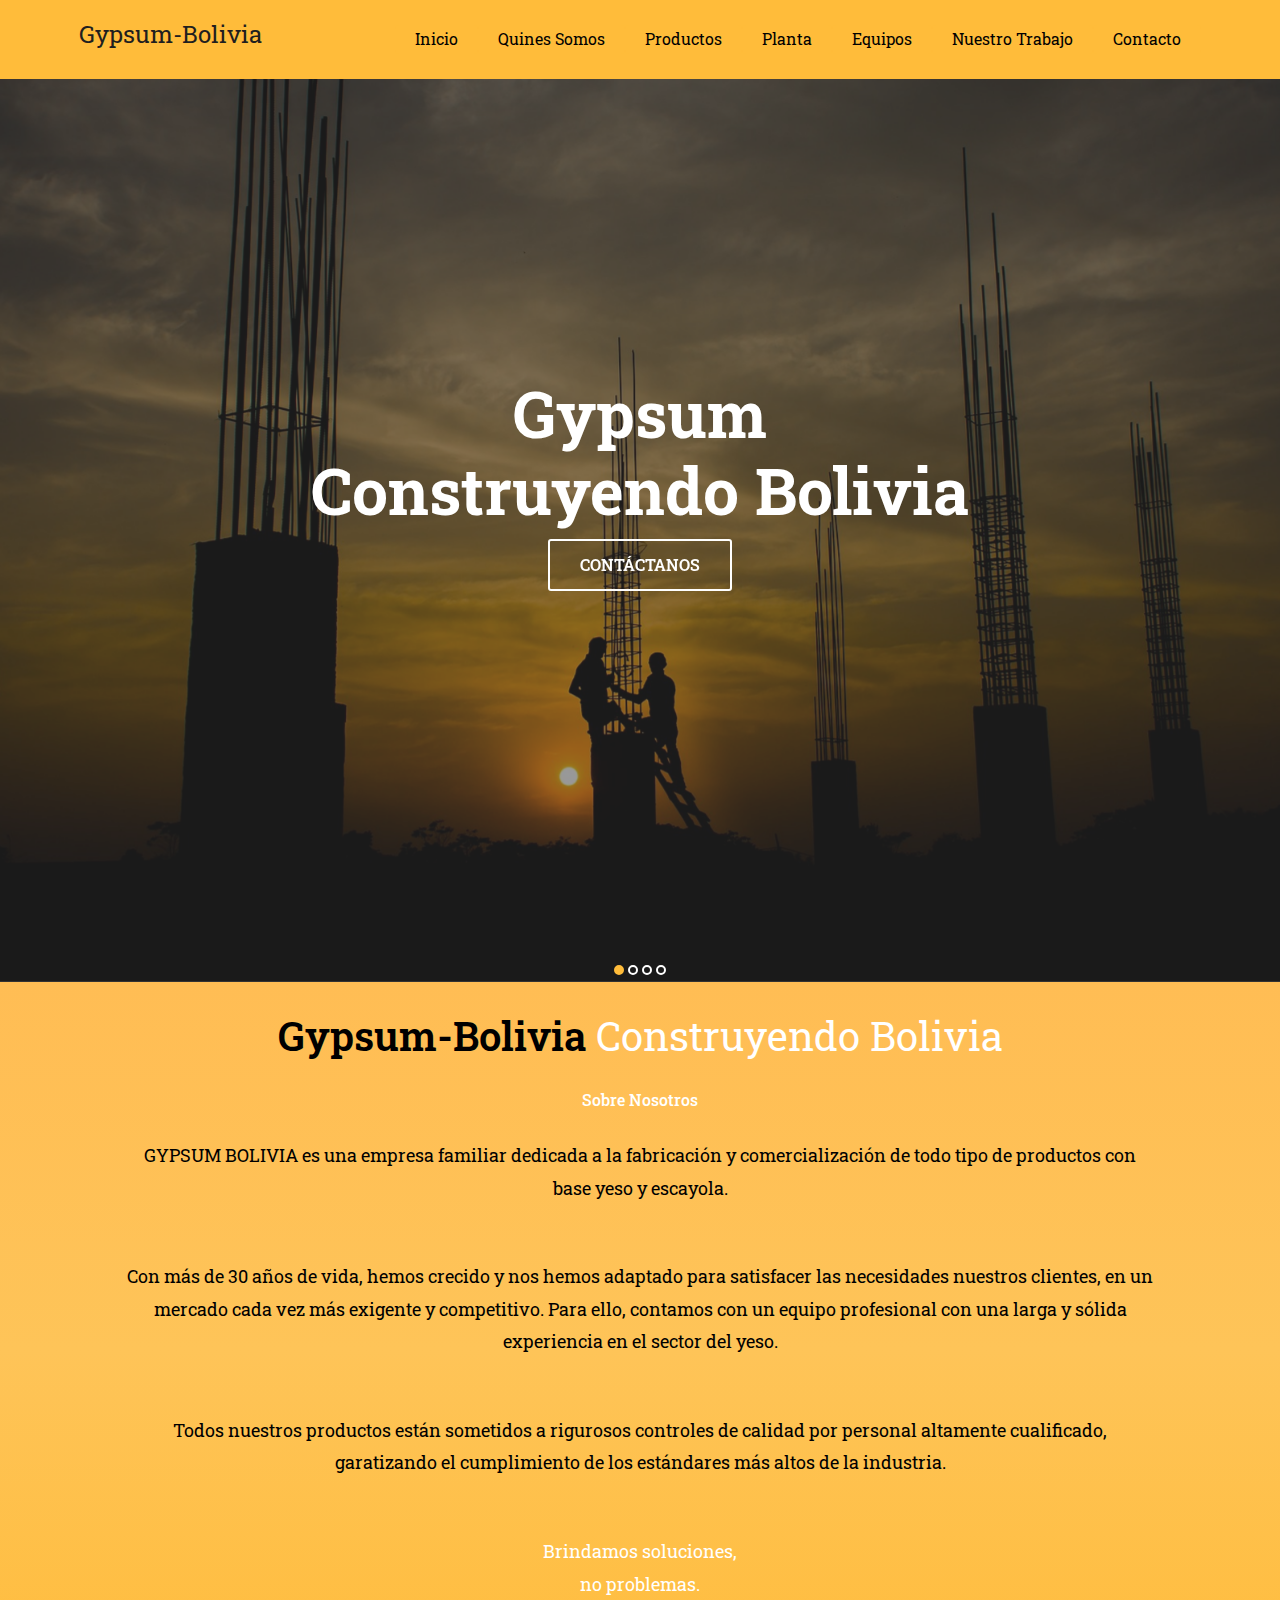
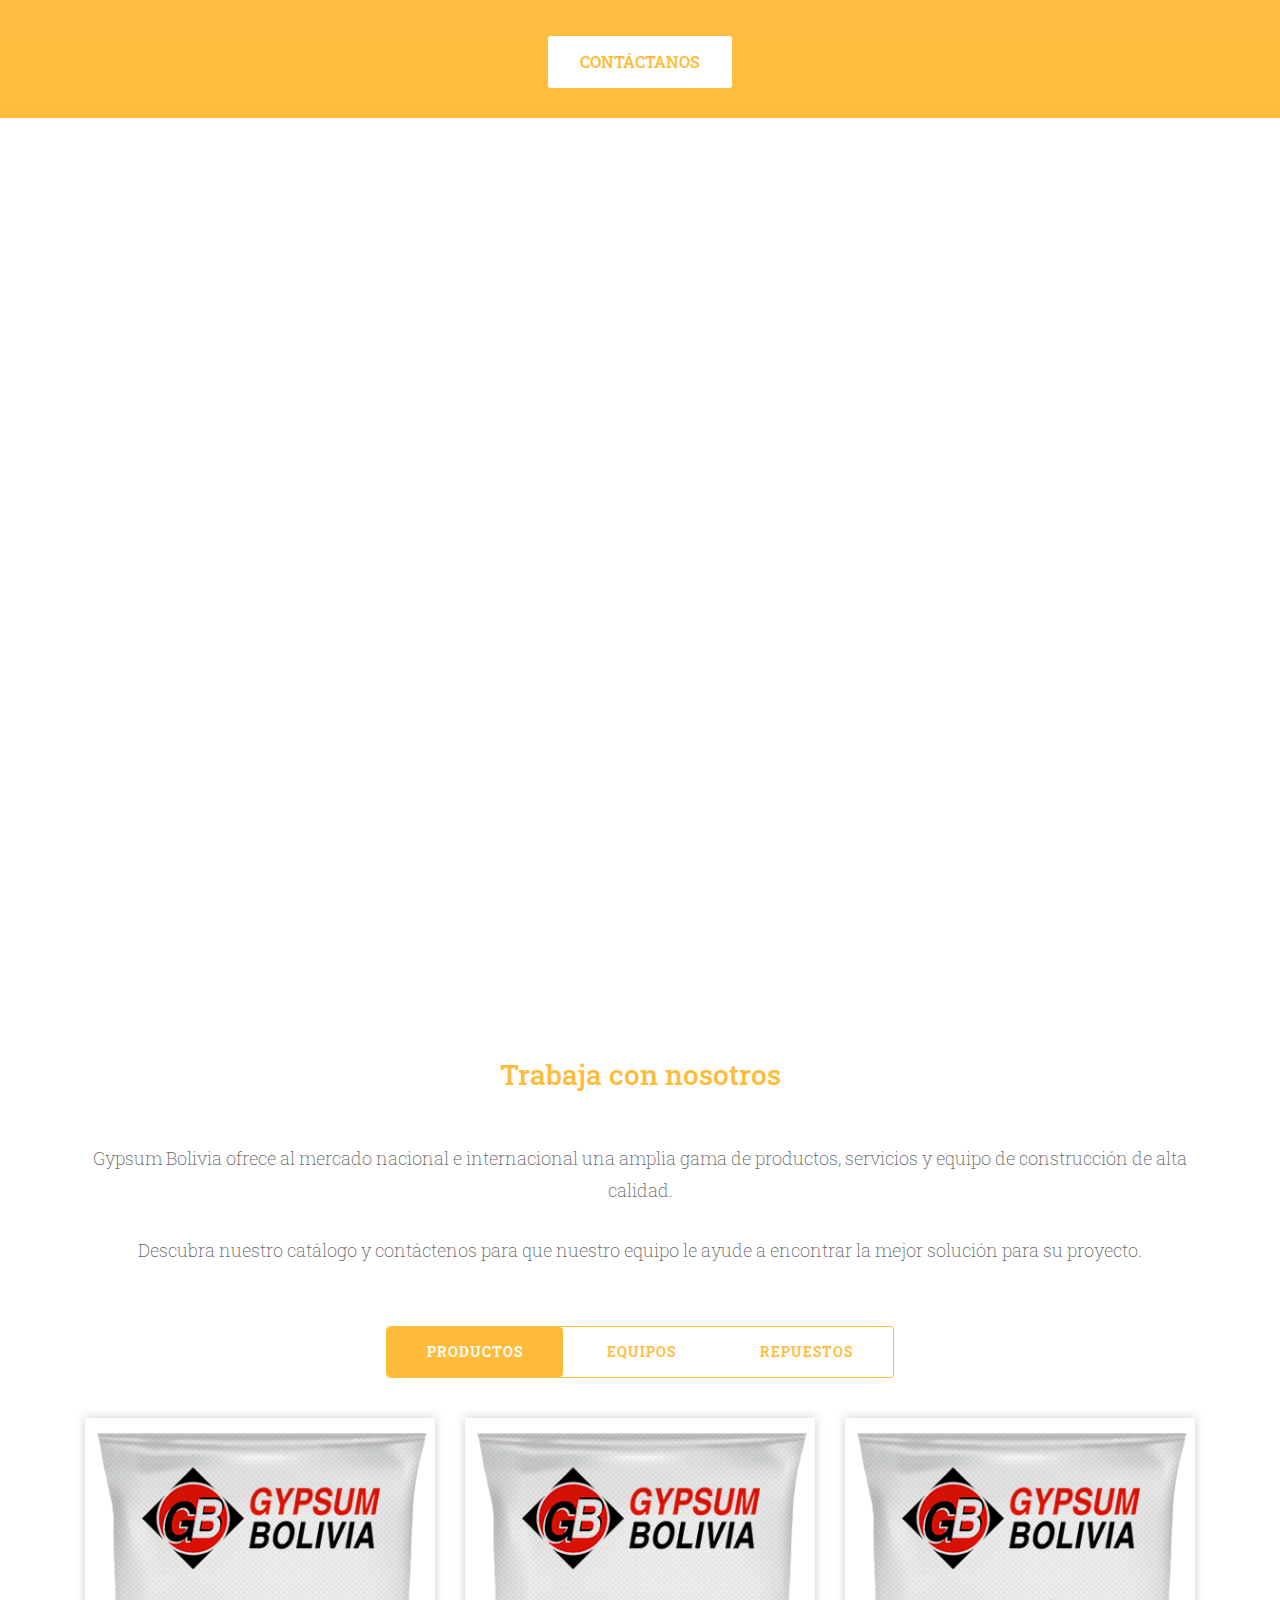
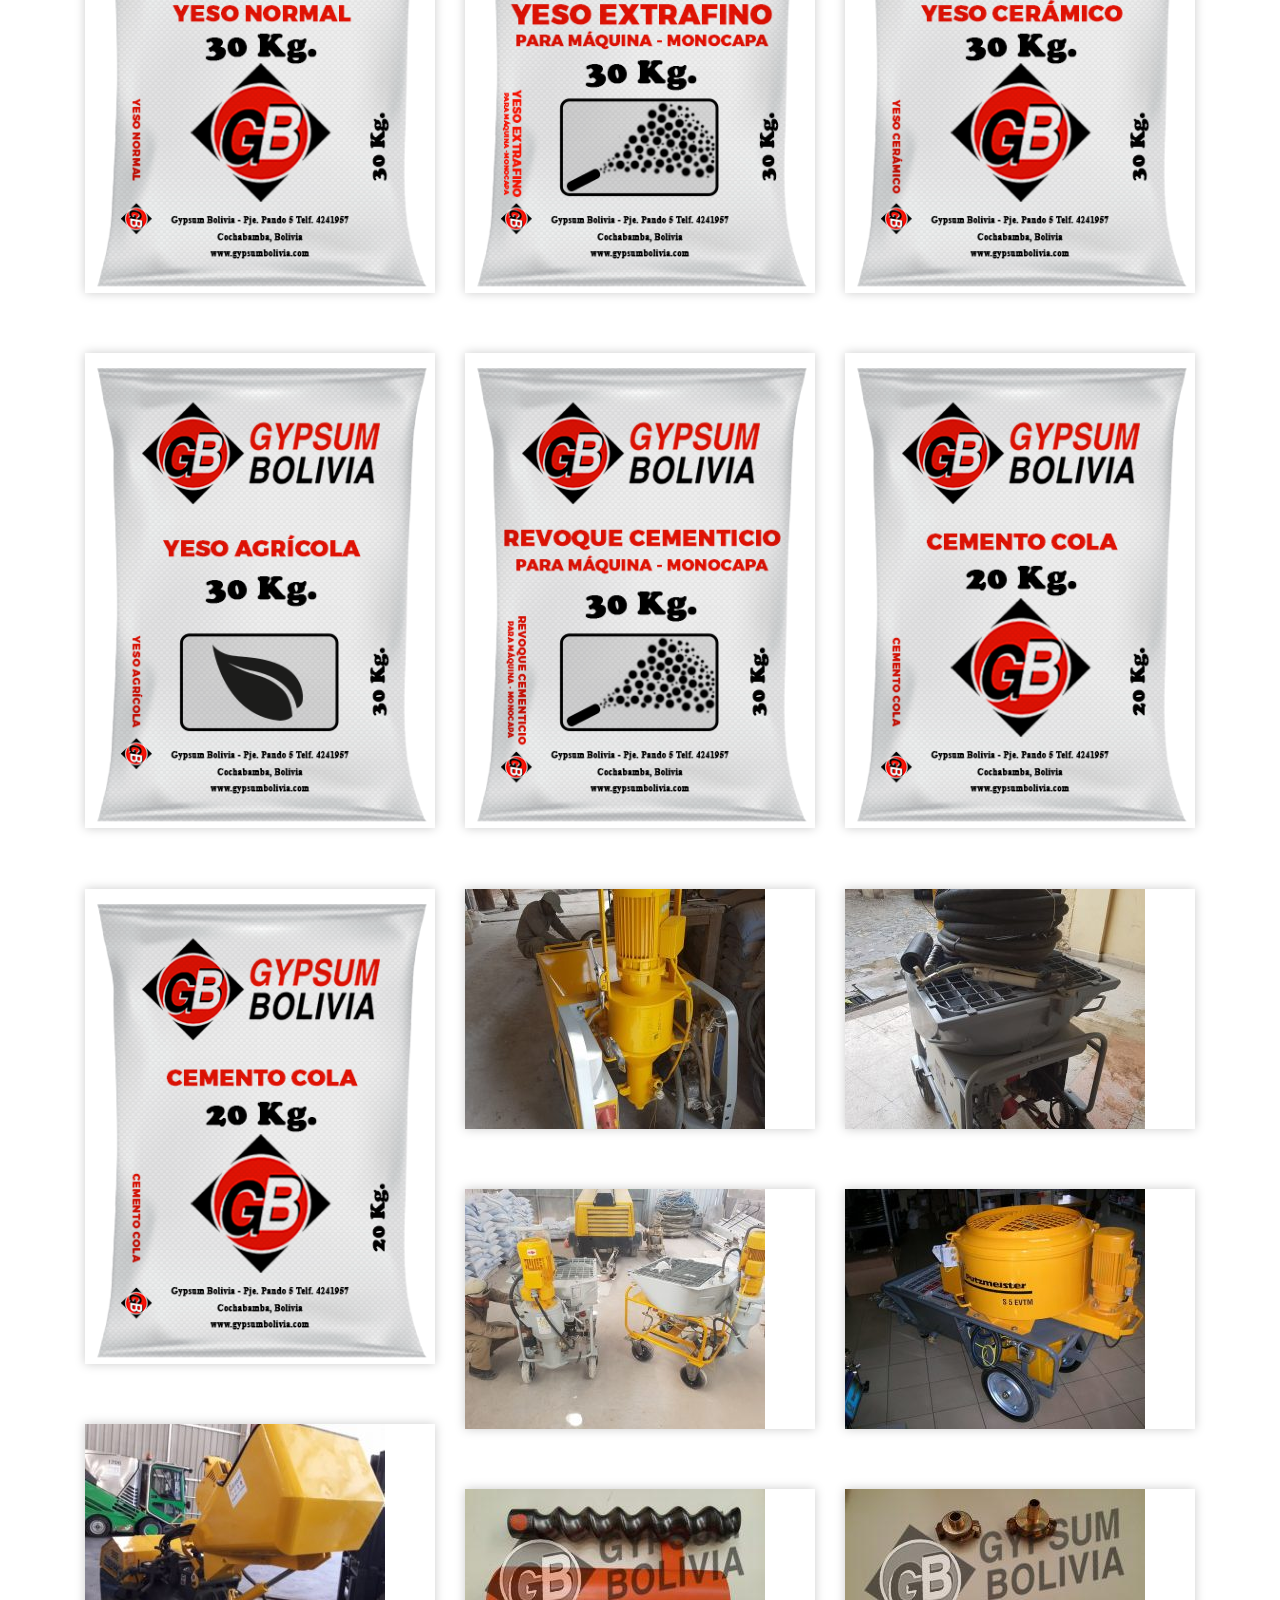
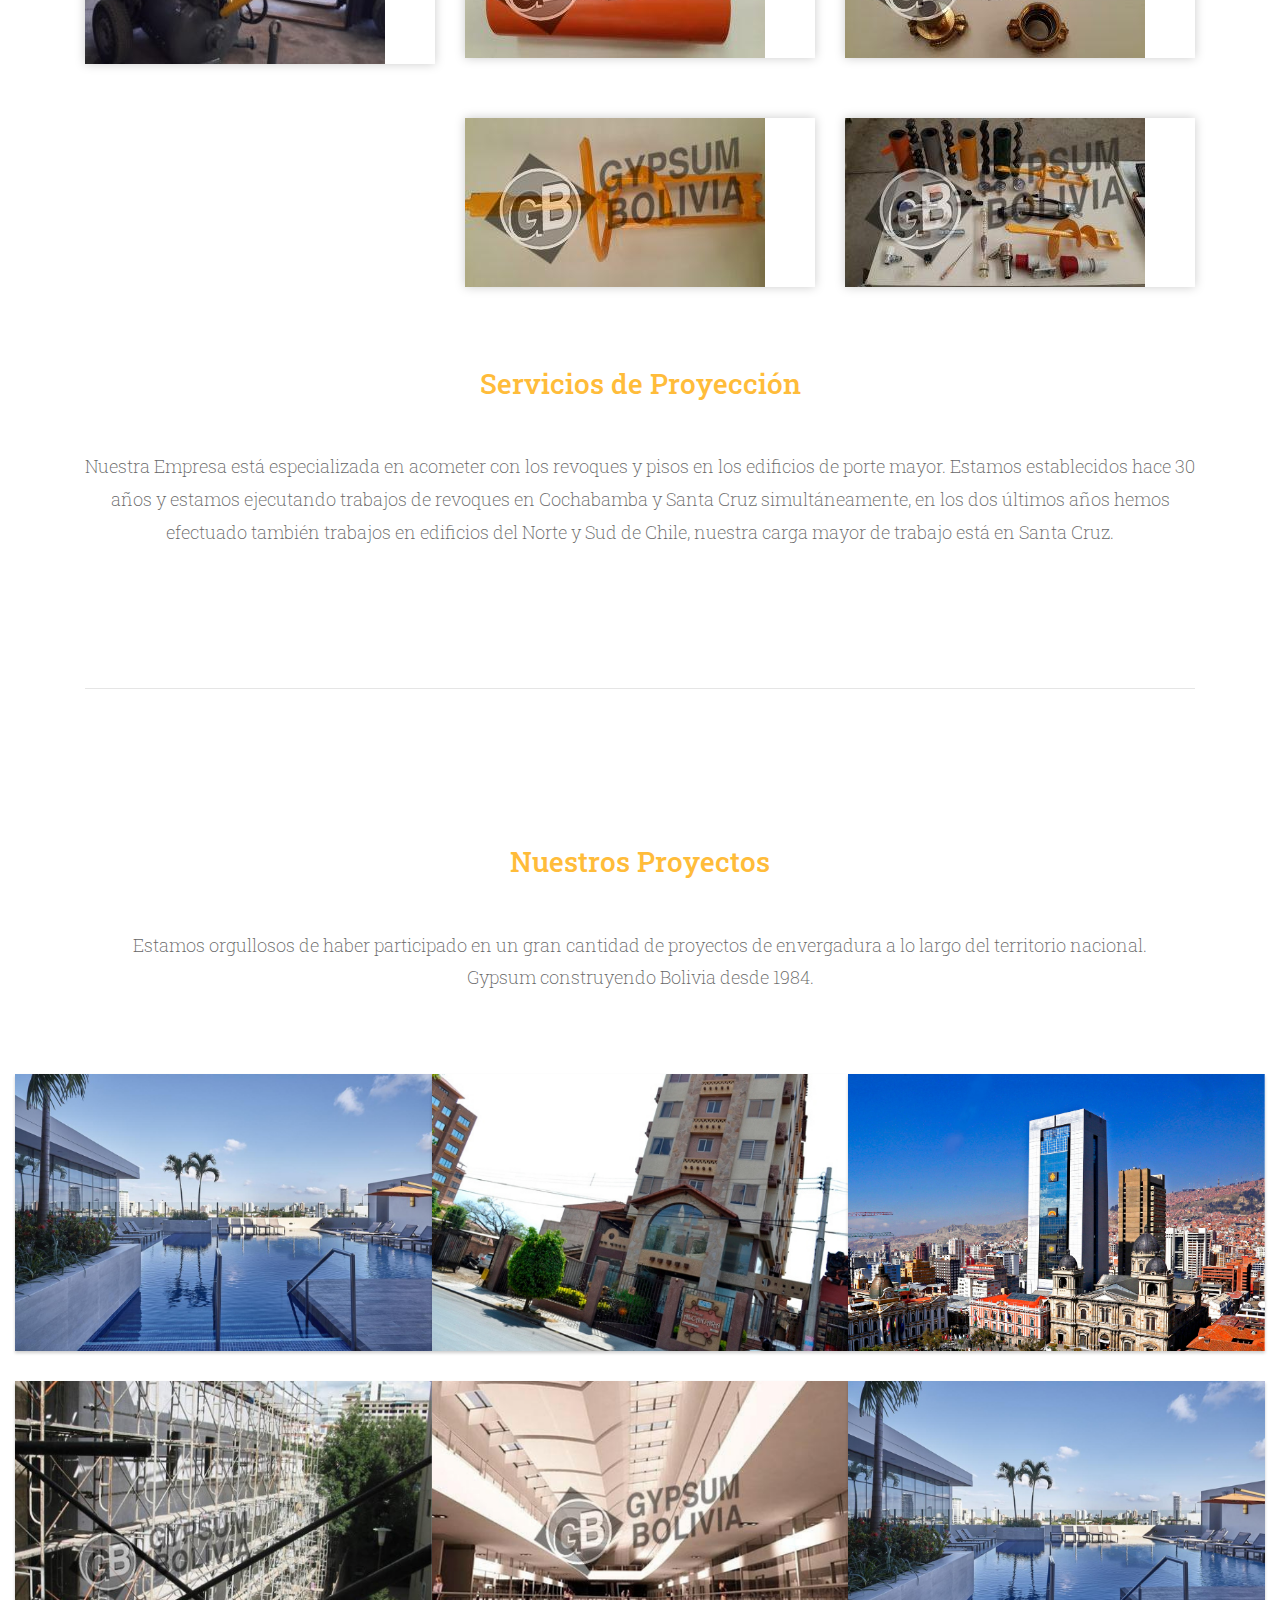
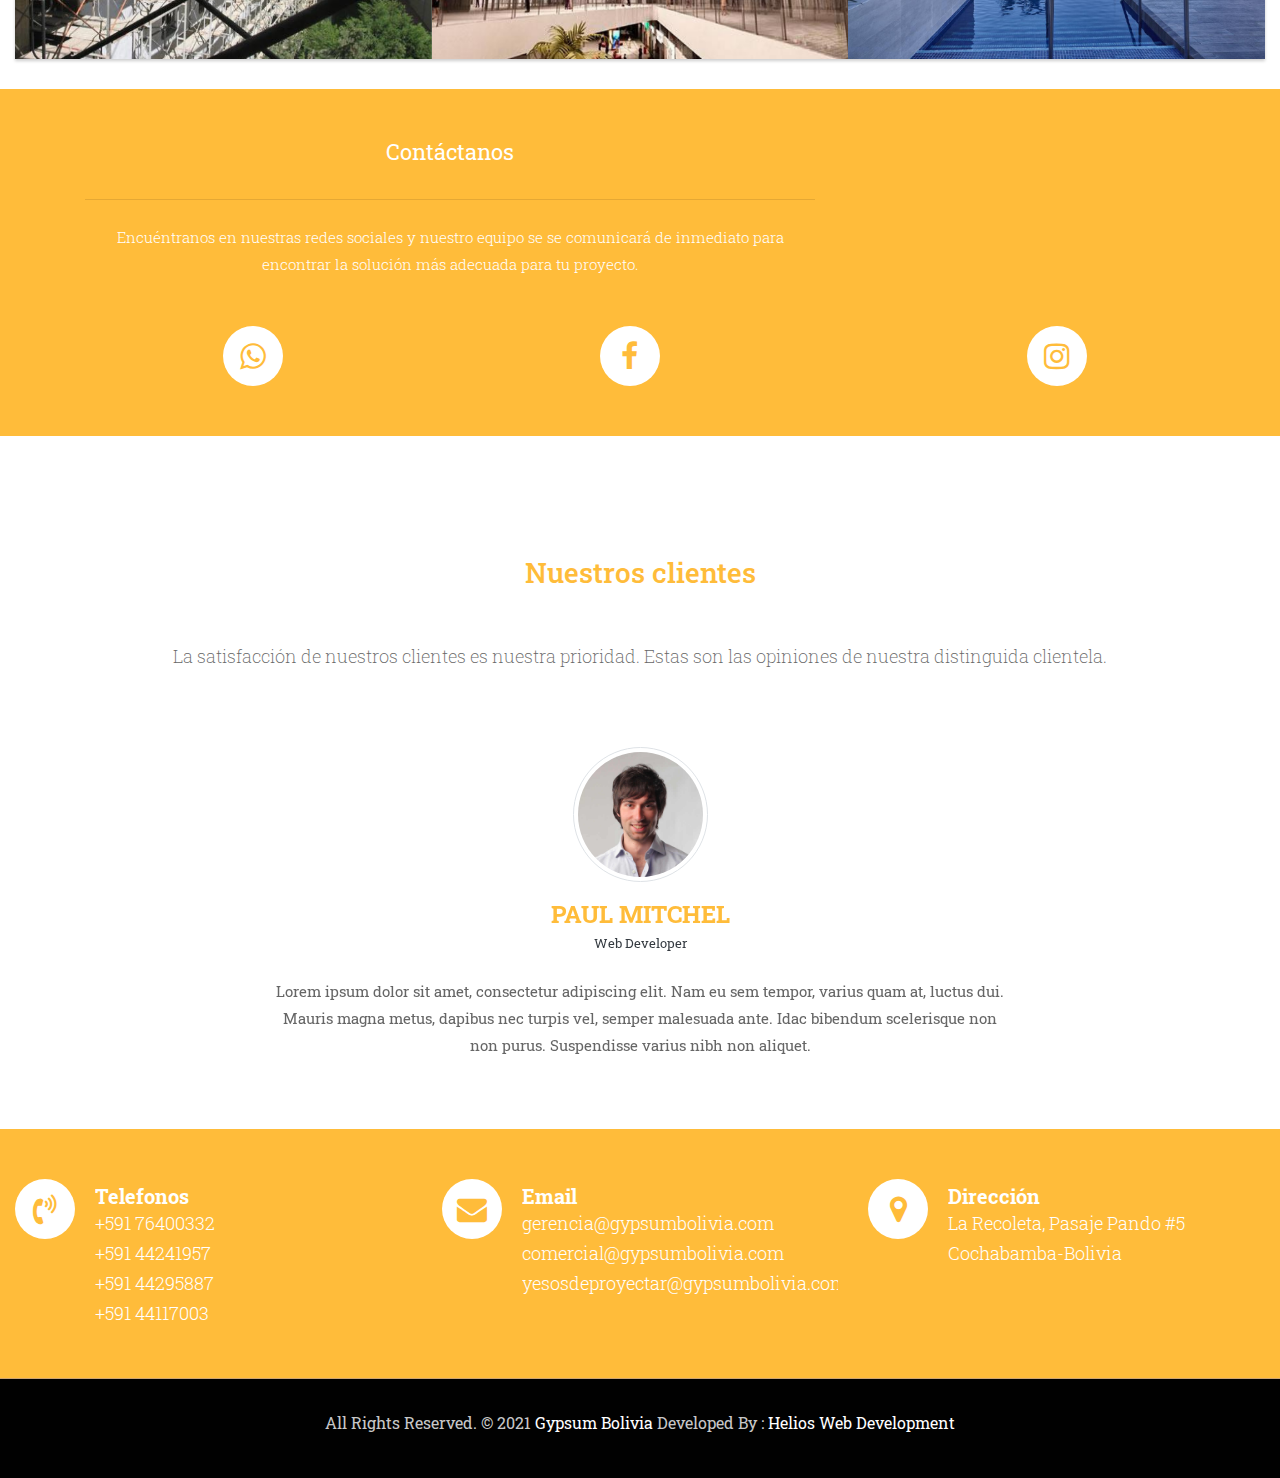
==== y/index.html @ 6b650125 "deployed in firebase" ====
<!DOCTYPE html>
<html lang="en">
<!-- Basic -->

<head>
	<meta charset="utf-8">
	<meta http-equiv="X-UA-Compatible" content="IE=edge">

	<!-- Mobile Metas -->
	<meta name="viewport" content="width=device-width, initial-scale=1">

	<!-- Site Metas -->
	<title>Gypsum-Bolivia</title>
	<meta name="keywords" content="">
	<meta name="description" content="">
	<meta name="author" content="">

	<!-- Site Icons -->
	<link rel="shortcut icon" href="images/favicon.jpg" type="image/x-icon">
	<link rel="apple-touch-icon" href="images/apple-touch-icon.png">

	<!-- Bootstrap CSS -->
	<link rel="stylesheet" href="css/bootstrap.min.css">
	<!-- Site CSS -->
	<link rel="stylesheet" href="css/style.css">
	<!-- Responsive CSS -->
	<link rel="stylesheet" href="css/responsive.css">
	<!-- Custom CSS -->
	<link rel="stylesheet" href="css/custom.css">
	

	<!--[if lt IE 9]>
      <script src="https://oss.maxcdn.com/libs/html5shiv/3.7.0/html5shiv.js"></script>
      <script src="https://oss.maxcdn.com/libs/respond.js/1.4.2/respond.min.js"></script>
    <![endif]-->

</head>

<body>
	<!-- Start header -->
	<header class="top-navbar">
		<nav id='navbar-bg' class="navbar navbar-expand-lg navbar-light">
			<div class="container" id='navbar-container'>
				<a class="navbar-brand" href="index.html">
					<!-- <img src="images/shawarma-logo.jpg" alt="" /> -->
					<h1>Gypsum-Bolivia</h1>
				</a>
				<button class="navbar-toggler" type="button" data-toggle="collapse" data-target="#navbars-rs-food"
					aria-controls="navbars-rs-food" aria-expanded="false" aria-label="Toggle navigation">
					<span class="navbar-toggler-icon"></span>
				</button>
				<div class="collapse navbar-collapse" id="navbars-rs-food">
					<ul class="navbar-nav ml-auto">
						<li class="nav-item"><a class="nav-link" href="menu.html">Inicio</a></li>
						<li class="nav-item"><a class="nav-link" href="about.html">Quines Somos</a></li>
						<li class="nav-item"><a class="nav-link" href="products.html">Productos</a></li>
						<li class="nav-item"><a class="nav-link" href="products.html">Planta</a></li>
						<li class="nav-item"><a class="nav-link" href="equipment.html">Equipos</a></li>
						<li class="nav-item"><a class="nav-link" href="portfolio.html">Nuestro Trabajo</a></li>
						<li class="nav-item"><a class="nav-link" href="contact.html">Contacto</a></li>
					</ul>
				</div>
			</div>
		</nav>
	</header>

	<!-- End header -->

	<!-- Start slides -->

	<div id="slides" class="cover-slides">
		<ul class="slides-container">
			<li class="text-center">
				<img src="images/carrousel2.jpg" alt="">
				<div class="container">
					<div class="row">
						<div class="col-md-12">
							<h1 class="m-b-20"><strong>Gypsum<br/>Construyendo Bolivia<br></strong></h1>
							<!-- <p class="m-b-40">See how your users experience your website in realtime or view  <br>
							trends to see any changes in performance over time.</p> -->
							<p><a class="btn btn-lg btn-circle btn-outline-new-white"
									href="https://api.whatsapp.com/send?phone=59170304111">Contáctanos</a></p>
						</div>
					</div>
				</div>
			</li>
			<li class="text-center">
				<img src="images/carrousel1.jpg" alt="">
				<div class="container">
					<div class="row">
						<div class="col-md-12">
							<h1 class="m-b-20"><strong>Gypsum<br/>Construyendo Bolivia<br></strong></h1>
							<!-- <p class="m-b-40">See how your users experience your website in realtime or view  <br>
							trends to see any changes in performance over time.</p> -->
							<p><a class="btn btn-lg btn-circle btn-outline-new-white" href="#">Contáctanos</a></p>
						</div>
					</div>
				</div>
			</li>
			<li class="text-center">
				<img src="images/carrousel3.jpg" alt="">
				<div class="container">
					<div class="row">
						<div class="col-md-12">
							<h1 class="m-b-20"><strong>Gypsum<br/>Construyendo Bolivia<br></strong></h1>
							<!-- <p class="m-b-40">See how your users experience your website in realtime or view  <br>
							trends to see any changes in performance over time.</p> -->
							<p><a class="btn btn-lg btn-circle btn-outline-new-white"
									href="https://api.whatsapp.com/send?phone=59170304111">Contáctanos</a></p>
						</div>
					</div>
				</div>
			</li>
			<li class="text-center">
				<img src="images/carrousel4.jpg" alt="">
				<div class="container">
					<div class="row">
						<div class="col-md-12">
							<h1 class="m-b-20"><strong>Gypsum<br/>Construyendo Bolivia<br></strong></h1>
							<!-- <p class="m-b-40">See how your users experience your website in realtime or view  <br>
							trends to see any changes in performance over time.</p> -->
							<p><a class="btn btn-lg btn-circle btn-outline-new-white"
									href="https://api.whatsapp.com/send?phone=59170304111">Contáctanos</a></p>
						</div>
					</div>
				</div>
			</li>
		</ul>
		<!-- <div class="slides-navigation">
			<a href="#" class="next"><i class="fa fa-angle-right" aria-hidden="true"></i></a>
			<a href="#" class="prev"><i class="fa fa-angle-left" aria-hidden="true"></i></a>
		</div> -->
	</div>

	<!-- End slides -->

	<!-- Start About -->

	<div class="about-section-box">
		<div class="container">
			<div class="row">
				<div class="col-lg-12 col-md-12 col-sm-12 text-center">
					<div class="inner-column">
						<h1>Gypsum-Bolivia <span>Construyendo Bolivia</span></h1>
						<h4>Sobre Nosotros</h4>
						<p>GYPSUM BOLIVIA es una empresa familiar dedicada a la fabricación y comercialización de todo tipo de productos con base yeso y escayola.</p>
						<p>Con más de 30 años de vida, hemos crecido y nos hemos adaptado para satisfacer las  necesidades nuestros clientes, en un mercado cada vez más exigente y competitivo. Para ello, contamos con un equipo profesional con una larga y sólida experiencia en el sector del yeso.</p>
						<p>Todos nuestros productos están sometidos a rigurosos controles de calidad por personal altamente cualificado, garatizando el cumplimiento de los estándares más altos de la industria.</p>
						<p class="text-white">Brindamos soluciones,<br/> no problemas.</p>
						<a class="btn btn-lg btn-circle btn-outline-new-white"
							href="https://api.whatsapp.com/send?phone=59176400332">Contáctanos</a>
					</div>
				</div>
				<!-- <div class="col-lg-6 col-md-6 col-sm-12">
					<img src="images/aboutus1.jpg" alt="" class="img-fluid">
				</div> -->
			</div>
		</div>
	</div>

	<!-- End About -->

	<!-- Start QT -->

	<div class="qt-box qt-background">
		<div class="container">
			<div class="row">
				<!-- <div class="col-md-8 ml-auto mr-auto text-left">
					<p class="lead ">
						" 37 años al servicio de los bolivianos "
					</p>
					<span class="lead">Hipócrates</span>
				</div> -->
			</div>
		</div>
	</div>

	<!-- End QT -->

	<!-- Start Catalog -->

	<div class="menu-box">
		<div class="container">
			<div class="row">
				<div class="col-lg-12">
					<div class="heading-title text-center">
						<h2>Trabaja con nosotros</h2>
						<p>Gypsum Bolivia ofrece al mercado nacional e internacional una amplia gama de productos,
							servicios y equipo de construcción de alta calidad.</p><br />
						<p>Descubra nuestro catálogo y contáctenos para que nuestro equipo le ayude a encontrar la mejor
							solución para su proyecto.</p>
					</div>
				</div>
			</div>

			<!-- <div class="row">
				<div class="col-lg-12">
					<div class="special-menu text-center">
						<div class="button-group filter-button-group">
							<button class="active col-lg-12 col-md-12 col-sm-6" data-filter="*">Todo</button>
							<button data-filter=".products">Productos</button>
							<button data-filter=".services">Servicios</button>
							<button data-filter=".equipment">Equipos</button>
						</div>
					</div>
				</div>
			</div> -->

<!-- Start Products -->

			<div class="row">
				<div class="col-lg-12">
					<div class="special-menu text-center">
						<div class="button-group filter-button-group">
							<button class='active' data-filter=".products">Productos</button>
							<button data-filter=".equipment">Equipos</button>
							<button data-filter=".parts">Repuestos</button>
						</div>
					</div>
				</div>
			</div>

			<div class="row special-list">
				<div class="col-lg-4 col-md-6 special-grid products">
					<div class="gallery-single fix">
						<img src="images/bolsa-yeso-normal.png" class="img-fluid" alt="Image">
					</div>
				</div>

				<div class="col-lg-4 col-md-6 special-grid products">
					<div class="gallery-single fix">
						<img src="images/bolsa-yeso-extrafino.png" class="img-fluid" alt="Image">
					</div>
				</div>

				<div class="col-lg-4 col-md-6 special-grid products">
					<div class="gallery-single fix">
						<img src="images/bolsa-yeso-ceramico-1.png" class="img-fluid" alt="Image">
					</div>
				</div>

				<div class="col-lg-4 col-md-6 special-grid products">
					<div class="gallery-single fix">
						<img src="images/bolsa-yeso-agricola.png" class="img-fluid" alt="Image">
					</div>
				</div>

				<div class="col-lg-4 col-md-6 special-grid products">
					<div class="gallery-single fix">
						<img src="images/bolsa-revoque-cementicio.png" class="img-fluid" alt="Image">
					</div>
				</div>

				<div class="col-lg-4 col-md-6 special-grid products">
					<div class="gallery-single fix">
						<img src="images/bolsa-cemento-cola.png" class="img-fluid" alt="Image">
					</div>
				</div>

				<div class="col-lg-4 col-md-6 special-grid products">
					<div class="gallery-single fix">
						<img src="images/bolsa-cemento-cola.png" class="img-fluid" alt="Image">
					</div>
				</div>

<!-- Start Equipment -->

				<div class="col-lg-4 col-md-6 special-grid equipment">
					<div class="gallery-single fix">
						<img src="images/equipos-1-300x240.jpg" class="img-fluid" alt="Image">
					</div>
				</div>

				<div class="col-lg-4 col-md-6 special-grid equipment">
					<div class="gallery-single fix">
						<img src="images/equipos-2-300x240.jpg" class="img-fluid" alt="Image">
					</div>
				</div>

				<div class="col-lg-4 col-md-6 special-grid equipment">
					<div class="gallery-single fix">
						<img src="images/equipos-3-300x240.jpg" class="img-fluid" alt="Image">
					</div>
				</div>

				<div class="col-lg-4 col-md-6 special-grid equipment">
					<div class="gallery-single fix">
						<img src="images/equipos-4-300x240.jpg" class="img-fluid" alt="Image">
					</div>
				</div>

				<div class="col-lg-4 col-md-6 special-grid equipment">
					<div class="gallery-single fix">
						<img src="images/equipos-5-300x240.jpg" class="img-fluid text-center" alt="Image">
					</div>
				</div>

<!-- Start Parts -->

				<div class="col-lg-4 col-md-6 special-grid parts">
					<div class="gallery-single fix">
						<img src="images/repuestos-1-300x169.jpg" class="img-fluid text-center" alt="Image">
					</div>
				</div>

				<div class="col-lg-4 col-md-6 special-grid parts">
					<div class="gallery-single fix">
						<img src="images/repuestos-2-300x169.jpg" class="img-fluid text-center" alt="Image">
					</div>
				</div>

				<div class="col-lg-4 col-md-6 special-grid parts">
					<div class="gallery-single fix">
						<img src="images/repuestos-3-300x169.jpg" class="img-fluid text-center" alt="Image">
					</div>
				</div>

				<div class="col-lg-4 col-md-6 special-grid parts">
					<div class="gallery-single fix">
						<img src="images/repuestos-4-300x169.jpg" class="img-fluid text-center" alt="Image">
					</div>
				</div>
			</div>
			<div class="row">
				<div class="col-lg-12">
					<div class="heading-title text-center" id="proyeccion">
						<h2>Servicios de Proyección</h2>
						<p>Nuestra Empresa está especializada en acometer con los revoques y pisos en los edificios de
							porte mayor. Estamos establecidos hace 30 años y estamos ejecutando trabajos de revoques en
							Cochabamba y Santa Cruz simultáneamente, en los dos últimos años hemos efectuado también
							trabajos en edificios del Norte y Sud de Chile, nuestra carga mayor de trabajo está en Santa
							Cruz.</p>
					</div>
					<hr>
				</div>
			</div>
		</div>
	</div>

	<!-- End Catalog -->

	<!-- Start Portfolio-->

	<div class="gallery-box">
		<div class="container-fluid">
			<div class="row">
				<div class="col-lg-12">
					<div class="heading-title text-center">
						<h2>Nuestros Proyectos</h2>
						<p>Estamos orgullosos de haber participado en un gran cantidad de proyectos de envergadura a lo
							largo del territorio nacional.</p>
						<p>Gypsum construyendo Bolivia desde 1984.</p>
					</div>
				</div>
			</div>
			<div class="tz-gallery">
				<div class="row no-gutters">
					<div class="col-sm-12 col-md-6 col-lg-4">
						<a class="lightbox" href="images/marriotscz.png">
							<img class="img-fluid" src="images/marriotscz.png" alt="Gallery Images">
						</a>
					</div>
					<div class="col-sm-6 col-md-6 col-lg-4">
						<a class="lightbox" href="images/edificio.png">
							<img class="img-fluid" src="images/edificio.png" alt="Gallery Images">
						</a>
					</div>
					<div class="col-sm-6 col-md-6 col-lg-4">
						<a class="lightbox" href="images/casagrandedelpueblo.png">
							<img class="img-fluid" src="images/casagrandedelpueblo.png" alt="Gallery Images">
						</a>
					</div>
					<div class="col-sm-12 col-md-6 col-lg-4">
						<a class="lightbox" href="images/hospital.png">
							<img class="img-fluid" src="images/hospital.png" alt="Gallery Images">
						</a>
					</div>
					<div class="col-sm-6 col-md-6 col-lg-4">
						<a class="lightbox" href="images/ventura.png">
							<img class="img-fluid" src="images/ventura.png" alt="Gallery Images">
						</a>
					</div>
					<div class="col-sm-6 col-md-6 col-lg-4">
						<a class="lightbox" href="images/marriotscz.png">
							<img class="img-fluid" src="images/marriotscz.png" alt="Gallery Images">
						</a>
					</div>
				</div>
			</div>
		</div>
	</div>
	<!-- End Portfolio -->

	<!-- Start Social Media -->

	<div class="contact-imfo-box" >
		<div class="container-fluid">
			<div class="container">
				<div class="row">
								<div class="col-lg-8 text-center">
												<h2 id='pmuted' class="mt-0">Contáctanos</h2>
												<hr class="divider my-4" />
												<p id='pmuted' class="text-white mb-5">Encuéntranos en nuestras redes sociales y nuestro equipo se se comunicará de inmediato para encontrar la solución más adecuada para tu proyecto.</p>
								</div>
				</div>
			</div>
			<div class="row">
				<div class="col-md-4 col-sm-4" id='socialmedia' >
					<div class="socialmedia">
						<a target="_blank" href='https://api.whatsapp.com/send?phone=59176400332'>
						<i class="fa fab fa-whatsapp"></i>
						</a>
					</div>
				</div>
				<div class="col-md-4 col-sm-4" id='socialmedia'>
					<div>
						<a target="_blank" href='https://www.facebook.com/GypsumBol'>
						<i class="fa fab fa-facebook"></i>
						</a>
					</div>
				</div>
				<div class="col-md-4 col-sm-4" id='socialmedia'>
					<div >
						<a target="_blank" href='https://api.whatsapp.com/send?phone=59176400332'>
						<i class="fa fab fa-instagram"></i>
						</a>
					</div>
				</div>
			</div>
		</div>
	</div>

	<!--End Social Media -->

	<!-- Start Customer Reviews -->

	<div class="customer-reviews-box">
		<div class="container">
			<div class="row">
				<div class="col-lg-12">
					<div class="heading-title text-center">
						<h2>Nuestros clientes</h2>
						<p>La satisfacción de nuestros clientes es nuestra prioridad. Estas son las opiniones de nuestra distinguida clientela. </p>
					</div>
				</div>
			</div>
			<div class="row">
				<div class="col-md-8 mr-auto ml-auto text-center">
					<div id="reviews" class="carousel slide" data-ride="carousel">
						<div class="carousel-inner mt-4">
							<div class="carousel-item text-center active">
								<div class="img-box p-1 border rounded-circle m-auto">
									<img class="d-block w-100 rounded-circle" src="images/profile-1.jpg" alt="">
								</div>
								<h5 class="mt-4 mb-0"><strong class="text-warning text-uppercase">Paul Mitchel</strong>
								</h5>
								<h6 class="text-dark m-0">Web Developer</h6>
								<p class="m-0 pt-3">Lorem ipsum dolor sit amet, consectetur adipiscing elit. Nam eu sem
									tempor, varius quam at, luctus dui. Mauris magna metus, dapibus nec turpis vel,
									semper malesuada ante. Idac bibendum scelerisque non non purus. Suspendisse varius
									nibh non aliquet.</p>
							</div>
							<div class="carousel-item text-center">
								<div class="img-box p-1 border rounded-circle m-auto">
									<img class="d-block w-100 rounded-circle" src="images/profile-3.jpg" alt="">
								</div>
								<h5 class="mt-4 mb-0"><strong class="text-warning text-uppercase">Steve Fonsi</strong>
								</h5>
								<h6 class="text-dark m-0">Web Designer</h6>
								<p class="m-0 pt-3">Lorem ipsum dolor sit amet, consectetur adipiscing elit. Nam eu sem
									tempor, varius quam at, luctus dui. Mauris magna metus, dapibus nec turpis vel,
									semper malesuada ante. Idac bibendum scelerisque non non purus. Suspendisse varius
									nibh non aliquet.</p>
							</div>
							<div class="carousel-item text-center">
								<div class="img-box p-1 border rounded-circle m-auto">
									<img class="d-block w-100 rounded-circle" src="images/profile-7.jpg" alt="">
								</div>
								<h5 class="mt-4 mb-0"><strong class="text-warning text-uppercase">Daniel vebar</strong>
								</h5>
								<h6 class="text-dark m-0">Seo Analyst</h6>
								<p class="m-0 pt-3">Lorem ipsum dolor sit amet, consectetur adipiscing elit. Nam eu sem
									tempor, varius quam at, luctus dui. Mauris magna metus, dapibus nec turpis vel,
									semper malesuada ante. Idac bibendum scelerisque non non purus. Suspendisse varius
									nibh non aliquet.</p>
							</div>
						</div>
						<!-- <a class="carousel-control-prev" href="#reviews" role="button" data-slide="prev">
							<i class="fa fa-angle-left" aria-hidden="true"></i>
							<span class="sr-only">Previous</span>
						</a>
						<a class="carousel-control-next" href="#reviews" role="button" data-slide="next">
							<i class="fa fa-angle-right" aria-hidden="true"></i>
							<span class="sr-only">Next</span>
						</a> -->
					</div>
				</div>
			</div>
		</div>
	</div>
	<!-- End Customer Reviews -->

	<!-- Start Contact info -->

	<div class="contact-imfo-box">
		<div class="container-fluid">
			<div class="row">
				<div class="col-md-4">
					<i class="fa fa-volume-control-phone"></i>
					<div class="overflow-hidden">
						<h4>Telefonos</h4>
						<a target="_blank" href='+59176400332'>
							<p class="lead">
								+591 76400332
							</p>
						</a>
						<a target="_blank" href='+59144241957'>
							<p class="lead">
								+591 44241957
							</p>
						</a>
						<a target="_blank" href='+59144295887'>
							<p class="lead">
								+591 44295887
							</p>
						</a>
						<a target="_blank" href='+59144117003'>
							<p class="lead">
								+591 44117003
							</p>
						</a>
					</div>
				</div>
				<div class="col-md-4">
					<i class="fa fa-envelope"></i>
					<div class="overflow-hidden">
						<h4>Email</h4>
						<a target="_blank" href="mailto:gerencia@gypsumbolivia.com">
							<p class="lead">
								gerencia@gypsumbolivia.com
							</p>
						</a>
						<a target="_blank" href="mailto:comercial@gypsumbolivia.com">
							<p class="lead">
								comercial@gypsumbolivia.com
							</p>
						</a>
						<a target="_blank" href="mailto:yesosdeproyectar@gypsumbolivia.com">
							<p class="lead">
								yesosdeproyectar@gypsumbolivia.com
							</p>
						</a>
					</div>
				</div>
				<div class="col-md-4">
					<i class="fa fa-map-marker"></i>
					<div class="overflow-hidden">
						<h4>Dirección</h4>
						<a target="_blank"
							href="https://www.google.com.bo/maps/place/GYPSUM+%E2%80%93+Bolivia/@-17.3748738,-66.1539371,17z/data=!3m1!4b1!4m5!3m4!1s0x93e3741a3f758da3:0xa6f2f3042dc4168a!8m2!3d-17.3748738!4d-66.1517484?hl=es">
							<p class="lead">
								La Recoleta, Pasaje Pando #5
							</p>
							<p class="lead">
								Cochabamba-Bolivia
							</p>
						</a>
					</div>
				</div>
			</div>
		</div>
	</div>
	<!-- End Contact info -->

		<!-- Start Footer -->

		<footer class="footer-area bg-f">
			<div class="copyright">
				<div class="container">
					<div class="row">
						<div class="col-lg-12">
							<p class="company-name">All Rights Reserved. &copy; 2021 <a href="#">Gypsum Bolivia</a> Developed By :
						<a href="https://helioswebdevelopment.github.io/Helios/">Helios Web Development</p>
						</div>
					</div>
				</div>
			</div>
		</footer>
		
		<!-- End Footer -->



	<!-- <a href="#" id="back-to-top" title="Back to top" style="display: none;">&uarr;</a> -->

	<!-- ALL JS FILES -->
	<script src="js/jquery-3.2.1.min.js"></script>
	<script src="js/popper.min.js"></script>
	<script src="js/bootstrap.min.js"></script>
	<!-- ALL PLUGINS -->
	<script src="js/jquery.superslides.min.js"></script>
	<script src="js/images-loded.min.js"></script>
	<script src="js/isotope.min.js"></script>
	<script src="js/baguetteBox.min.js"></script>
	<script src="js/form-validator.min.js"></script>
	<script src="js/contact-form-script.js"></script>
	<script src="js/custom.js"></script>
</body>

</html>
---- y/css/style.css ----
/*------------------------------------------------------------------
    IMPORT FONTS
-------------------------------------------------------------------*/

@import url('https://fonts.googleapis.com/css2?family=Roboto+Slab:wght@400;500;600;700&display=swap');

/*------------------------------------------------------------------
    IMPORT FILES
-------------------------------------------------------------------*/

@import url(animate.css);
@import url(font-awesome.min.css);
@import url(superslides.css);
@import url(baguetteBox.min.css);

/*------------------------------------------------------------------
    SKELETON
-------------------------------------------------------------------*/

body {
    color: #666666;
    font-size: 15px;
    font-family: 'Roboto Slab', serif;
    line-height: 1.80857;
}


a {
    color: #1f1f1f;
    text-decoration: none !important;
    outline: none !important;
    -webkit-transition: all .3s ease-in-out;
    -moz-transition: all .3s ease-in-out;
    -ms-transition: all .3s ease-in-out;
    -o-transition: all .3s ease-in-out;
    transition: all .3s ease-in-out;
}

h1,
h2,
h3,
h4,
h5,
h6 {
    letter-spacing: 0;
    font-weight: normal;
    position: relative;
    padding: 0 0 10px 0;
    font-weight: normal;
    line-height: 120% !important;
    color: #1f1f1f;
    margin: 0
}

h1 {
    font-size: 24px
}

h2 {
    font-size: 22px
}

h3 {
    font-size: 18px
}

h4 {
    font-size: 16px
}

h5 {
    font-size: 14px
}

h6 {
    font-size: 13px
}

h1 a,
h2 a,
h3 a,
h4 a,
h5 a,
h6 a {
    color: #212121;
    text-decoration: none!important;
    opacity: 1
}

h1 a:hover,
h2 a:hover,
h3 a:hover,
h4 a:hover,
h5 a:hover,
h6 a:hover {
    opacity: .8
}

a {
    color: #1f1f1f;
    text-decoration: none;
    outline: none;
}

a,
.btn {
    text-decoration: none !important;
    outline: none !important;
    -webkit-transition: all .3s ease-in-out;
    -moz-transition: all .3s ease-in-out;
    -ms-transition: all .3s ease-in-out;
    -o-transition: all .3s ease-in-out;
    transition: all .3s ease-in-out;
}

.btn-custom {
    margin-top: 20px;
    background-color: transparent !important;
    border: 2px solid #ddd;
    padding: 12px 40px;
    font-size: 16px;
}

.lead {
    font-size: 18px;
    line-height: 30px;
    color: #767676;
    margin: 0;
    padding: 0;
}

blockquote {
    margin: 20px 0 20px;
    padding: 30px;
}

ul, li, ol{
	list-style: none;
	margin: 0px;
	padding: 0px;
}
button:focus{
	outline: none;
}

.form-control::-moz-placeholder {
    color: #2a2a2a;
    opacity: 1;
}

/*------------------------------------------------------------------
    LOADER
-------------------------------------------------------------------*/


/*------------------------------------------------------------------
    HEADER
-------------------------------------------------------------------*/
.top-navbar{
	position: relative;
	z-index: 10;
}


.top-navbar .navbar{
	padding: 15px 0px;
	position: fixed;
	width: 100%;
	transition: height .3s ease-out, background .3s ease-out, box-shadow .3s ease-out;
	-webkit-transform: translate3d(0, 0, 0);
	transform: translate3d(0, 0, 0);
	z-index: 100;
}

.top-navbar .navbar-light .navbar-nav .nav-link{
	color: #010101;
	font-size: 16px;
	padding: 0px 20px;
	border-radius: 4px;
    background-color: #ffbc3a;
}

#navbar-bg {
    background-color: #ffbc3a;
}

.top-navbar .navbar-light .navbar-nav .nav-item .nav-link:hover{
	background: #ffbc3a;
	color: #ffffff;
}
.top-navbar .navbar-light .navbar-nav .nav-item.active .nav-link{
	background: #ffbc3a;
	color: #ffffff;
	border-radius: 4px;
}

.navbar-expand-lg .navbar-nav .dropdown-menu{
	border: none;
	 box-shadow: 2px 5px 6px rgba(0,0,0,0.5);
}

.navbar-expand-lg .navbar-nav .dropdown-menu a.dropdown-item:hover{
	background: #ffbc3a;
	color: #ffffff;
}
.navbar-light .navbar-toggler:hover{
	background: #ffbc3a;;
}

/*------------------------------------------------------------------
    Slider
-------------------------------------------------------------------*/

.cover-slides{
	height: 100vh;
}
.slides-navigation a {
	background: #ffbc3a;
    position: absolute;
    height: 70px;
    width: 70px;
    top: 50%;
    font-size: 20px;
    display: block;
    color: #fff;
	line-height: 80px;
	text-align: center;
    transition: all .3s ease-in-out;
}
.slides-navigation a i{
	font-size: 40px;
}
.slides-navigation a:hover {
	background: #010101;
}
.cover-slides .container{
	height: 100%;
	position: relative;
	z-index: 2;
}
.cover-slides .container > .row {
	-webkit-box-align: center;
	-ms-flex-align: center;
	align-items: center;
}
.cover-slides .container > .row {
    height: 100%;
}

.btn{
	text-transform: uppercase;
	padding: 19px 36px;
}
.btn{
	display: inline-block;
	font-weight: 600;
	text-align: center;
	white-space: nowrap;
	vertical-align: middle;
	-webkit-user-select: none;
	-moz-user-select: none;
	-ms-user-select: none;
	user-select: none;
	border: 2px solid transparent;
	padding: 12px 30px;
	font-size: 16px;
	line-height: 1.5;
	border-radius: .1875rem;
	transition: color .15s ease-in-out, background-color .15s ease-in-out, border-color .15s ease-in-out, box-shadow .15s ease-in-out;
}
.btn-outline-new-white {
    color: #fff;
    background-color: transparent;
    background-image: none;
    border-color: #fff;
}
.btn-outline-new-white:hover {
    color: #ffffff;
    background-color: #ffbc3a;
    border-color: #ffbc3a;
}

.overlay-background {
    background: #333;
    position: absolute;
    height: 100%;
    width: 100%;
    left: 0;
    top: 0;
	opacity: 0.5;
}

.cover-slides h1{
	font-family: 'Roboto Slab', serif;
	font-weight: 500;
	font-size: 64px;
	color: #fff;
}
.cover-slides p{
	font-size: 18px;
	color: #fff;
}
.slides-pagination a{
	border: 2px solid #ffffff;
}
.slides-pagination a.current{
	background: #ffbc3a;
	border: 2px solid #ffbc3a;
}

/*------------------------------------------------------------------
    About
-------------------------------------------------------------------*/

.about-section-box{
	padding: 10px 0px;
    /* background: rgb(255,98,0);
    background: radial-gradient(circle, rgba(255,98,0,1) 0%, rgba(255,82,0,1) 69%);  */
    background-image: linear-gradient( to bottom,#ffbd54 0%,#fec458 50%,#ffbc3a 100% );
}
.about-section-box .img-fluid{
	box-shadow: -10px -10px 0px #ffffff;
}
.inner-column{
  padding: 20px;
}
.inner-column h1{
	font-family: 'Roboto Slab', serif;
    font-weight: 600;
	font-size: 40px;
	color: black;
}
.inner-column h1 span{
	color: #ffffff;
    font-weight: 400;
}
.inner-column h4{
	font-size: 16px;
	font-weight: 500;
    color:#ffff;
    padding-top: 20px;
}
.inner-column p{
  padding: 20px;
  font-size: 18px;
  color: black;
}
.inner-column .btn-outline-new-white{
	color: #ffbc3a;
    background-color: #fff;
}
.inner-column .btn-outline-new-white:hover{
	color: #ffffff;
    background: #ffbc3a;
    border-color: #ffffff;
}

/*------------------------------------------------------------------
    QT
-------------------------------------------------------------------*/


.qt-background{
	background: url(../images/qt.jpg) no-repeat;
	background-size: cover;
	padding: 100px 0;
	background-attachment: fixed;
	background-position: center center;
	position: relative;
    opacity: 0.99;
    height: 500px;
}
.qt-background p {
    font-size: 35px;
    font-weight: 300;
    line-height: 44px;
    color: #fff;
	font-family: 'Roboto Slab',serif;
	margin-bottom: 20px;
}

.qt-background span {
    color: #fff;
    font-size: 20px;
	font-weight: 500;
}

/*------------------------------------------------------------------
    Menu
-------------------------------------------------------------------*/

.menu-box{
	padding: 90px 0px;
}

.heading-title{
	margin-bottom: 50px;
}
.heading-title h2{
	color: #ffbc3a;
	font-size: 28px;
	font-family: 'Roboto Slab',serif;
    font-weight: 500;
    padding:50px 0;
}
.heading-title p{
	font-size: 18px;
	font-weight: 200;
	margin: 0px;
}

.filter-button-group {
    border: 1px solid #ffbc3a;
    border-radius: 4px;
    margin: 10px 15px;
    display: inline-block;
}

.filter-button-group button {
    color: #ffbc3a;
    letter-spacing: 1px;
    text-transform: uppercase;
    font-weight: 600;
    font-size: 14px;
    cursor: pointer;
    background: #fff;
    padding: 12px 40px;
    border: none;
    border-radius: 4px;

}

.filter-button-group button.active {
    background: #ffbc3a;
    color: #fff;
}

.gallery-single{
	margin: 30px 0px;
}

.gallery-single {
    position: relative;
    overflow: hidden;
    -webkit-box-shadow: 0 0 10px #ccc;
    box-shadow: 0 0 10px #ccc;
}

/* .why-text {
    position:absolute;
    left: 0;
    bottom: -100%;
    right: 0;
    height: 100%;
    background: rgb(255,82,0, 0.85);
    padding: 12px 12px;
    -webkit-transition: all .3s ease;
    transition: all .3s ease;
}
.why-text h4{
	color: #ffffff;
	font-size: 24px;
	font-weight: 500;
	font-family: 'Roboto Slab',serif;
}
.why-text p{
	color: #ffffff;
	font-size: 18px;
	border-bottom: 1px dashed #010101;
	margin: 0px;
	padding-bottom: 15px;
	margin-top: 15px;
	margin-bottom: 15px;
}
.why-text h5{
	font-size: 28px;
	font-weight: 600;
	color: #ffffff;
} */

.gallery-single:hover .why-text{
	bottom: 0px;
}

#proyeccion {
    padding-bottom: 90px;
}


/*------------------------------------------------------------------
    Gallery
-------------------------------------------------------------------*/

.gallery-box{
	padding: 0;
}
.tz-gallery{
	margin-top: 30px;
}
.tz-gallery .lightbox img {
    width: 100%;
    margin-bottom: 30px;
    transition: 0.2s ease-in-out;
    box-shadow: 0 2px 3px rgba(0,0,0,0.2);
}
.tz-gallery .lightbox img:hover {
    transform: scale(1.05);
    box-shadow: 0 8px 15px rgba(0,0,0,0.3);
}

/*------------------------------------------------------------------
    Social Media
-------------------------------------------------------------------*/


#socialmedia {
    display: flex;
    justify-content: space-around;
}


/*------------------------------------------------------------------
    Customer Reviews
-------------------------------------------------------------------*/

.customer-reviews-box{
	padding: 70px 0px;
}

.carousel-inner .carousel-item .img-box{
	width: 135px;
	height: 135px;
}
.carousel-control-prev{
	left: -100px;
    
}
.carousel-control-next{
	right: -100px;
}
.carousel-indicators{
	top: 320px;
}

.text-warning{
	color: #ffbc3a !important;
	font-size: 24px;
}


@media (min-width: 320px) and (max-width: 640px) {
	.carousel-inner .carousel-item p{
		font-size: 14px;
	}
	.carousel-control-prev{
		left: -5px;
	}
	.carousel-control-next{
		right: -5px;
	}
 	.carousel-indicators{
		top: 400px;
	}
}

#reviews .carousel-control-prev{
	background: #d0a772;
	color: #ffffff;
	display: block;
	position: absolute;
	width: 8%;
	height: 50px;
	top: 50%;
	font-size: 28px;
	opacity: 1;
}
#reviews .carousel-control-prev:hover{
	background: #010101;
	color: #ffffff;
}

#reviews .carousel-control-next{
	background: #d0a772;
	color: #ffffff;
	display: block;
	position: absolute;
	width: 8%;
	height: 50px;
	top: 50%;
	font-size: 28px;
	opacity: 1;
}
#reviews .carousel-control-next:hover{
	background: #010101;
	color: #ffffff;
}


/*------------------------------------------------------------------
    Contact info
-------------------------------------------------------------------*/

.contact-imfo-box{
	background: #ffbc3a;
	padding: 50px 0;
}

.overflow-hidden {
    overflow: hidden;  
}

.contact-imfo-box i{
	display: block;
	float: left;
	width: 60px;
	height: 60px;
	line-height: 60px;
	text-align: center;
	background: #fff;
	color: #ffbc3a;
	font-size: 30px;
	-webkit-border-radius: 50%;
	-moz-border-radius: 50%;
	-ms-border-radius: 50%;
	border-radius: 50%;
	margin-right: 20px;
}

.contact-imfo-box h4 {
    margin: 0px;
    margin-top: 5px;
	color: #ffffff;
	font-size: 20px;
	padding: 0px;
	font-weight: 700;
	line-height: 24px;
}
.contact-imfo-box p {
    margin: 0px;
	color: #ffffff;
	font-weight: 300;
}

#pmuted{
    color: #fff;
}

/*------------------------------------------------------------------
    Footer
-------------------------------------------------------------------*/

.footer-area{
	padding-top: 0px;
}


.footer-area .container{
	position: relative;
	z-index: 1;
}
.footer-area h3{
	color: #ffffff;
	text-transform: uppercase;
	font-size: 24px;
	border-bottom: 1px dashed rgba(207, 166, 113, 0.5);
	margin-bottom: 10px;
}
.footer-area p{
	font-size: 19px;
	color: rgba(255, 255, 255, 0.8);
	margin: 0;
	padding-bottom: 10px;
}

.footer-area p.lead{
	font-size: 19px;
	color: #ffffff;
	margin-bottom: 15px;
}
.footer-area p.lead a{
	color: #ffffff;
	margin-bottom: 15px;
}
.footer-area p.lead a:hover{
	color: #d0a772;
}
.footer-area p a{
	font-size: 18px;
	color: #ffffff;
}
.footer-area p a:hover{
	color: #d0a772;
}

.subscribe_form {
    display: block;
    text-align: center;
    padding: 5px 0;
}

.subscribe_form .form_input {
    display: block;
    background-color: rgba(0,0,0,0.7);
    color: #fff;
    border: none;
    font-size: 19px;
    line-height: 50px;
    padding: 0 10px;
    float: left;
    width: 100%;
    transition: all 0.5s ease-in-out;
}

.subscribe_form .submit {
    background-color: #d0a772;
    color: #fff;
    font-size: 16px;
    font-weight: 600;
    line-height: 50px;
    display: inline-block;
    padding: 0 10px;
    float: left;
    width: 100%;
	border: none;
	cursor: pointer;
    transition: all 0.5s ease-in-out;
}
.subscribe_form .submit:hover{
	background: #010101;
}

.f-social {
    padding-bottom: 10px;
    margin: 0px;
    margin-top: 20px;
}
.f-social li a {
    font-size: 25px;
    color: rgba(255, 255, 255, 0.9);
	margin-right: 10px;
}

.copyright{
	margin-top: 0px;
	position: relative;
	display: block;
	background-color: #010101;
	border-top: 1px solid rgba(207, 166, 113);
	padding: 30px 0;
	z-index: 1;
}

.copyright .company-name{
	font-size: 16px;
	text-align: center;
}
.copyright .company-name a{
	font-size: 16px;
}

/*------------------------------------------------------------------
    All Pages
-------------------------------------------------------------------*/

.page-breadcrumb {
    padding: 250px 0 150px;
    background: url(../images/bg-allpages.jpg) no-repeat;
    background-attachment: fixed;
    background-size: cover;
    background-position: center;
    position: relative;
    height: 980px;
}
.all-page-title .container{
	position: relative;
	z-index: 2;
}
.all-page-title::before{
	content: "";
	height: 100%;
	left: 0;
	position: absolute;
	top: 0;
	width: 100%;
	z-index: 1;
	opacity: 0.8;
}
.all-page-title h1{
	font-size: 38px;
	color: #ffffff;
	font-family: 'Roboto Slab',serif;
	padding: 0px;
}

.inner-pt{
	margin-top: 30px;
}
.inner-pt p{
	font-size: 18px;
}

.stuff-box{
	padding: 70px 0px;
}

.our-team{
    border: 2px solid #d0a772;
    border-radius: 0px;
    text-align: center;
    margin: 10px;
    z-index: 1;
    position: relative;
}
.our-team:before,
.our-team:after{
    content: "";
    width: 100%;
    height: 104%;
    background: #d0a772;
    position: absolute;
    top: 50%;
    left: 0;
    z-index: -1;
    transform: translateY(-50%) scaleX(0.3);
    transition: all 0.3s ease 0s;
}
.our-team:after{
    width: 106%;
    left: 50%;
    transform: translate(-50%, -50%) scaleY(0.25);
}
.our-team:hover:before{ transform: translateY(-50%) scaleX(0.7); }
.our-team:hover:after{ transform: translate(-50%, -50%) scaleY(0.7); }
.our-team img{
    width: 100%;
    height: auto;
    border-radius: 0px;
    transition: all 0.3s ease 0s;
}
.our-team .team-content{
    width: 93%;
    padding: 25px 0 10px;
    background: #d0a772;
    position: absolute;
    bottom: 50px;
    left: 50%;
    opacity: 0;
    transform: translateX(-50%);
    transition: all 0.3s cubic-bezier(0.5, 0.2,0.1,0.9);
}
.our-team:hover .team-content{
    bottom: 10px;
    opacity: 1;
}
.our-team .title{
    font-size: 25px;
    font-weight: 600;
    color: #fff;
    letter-spacing: 1px;
    text-transform: capitalize;
    margin: 0;
}
.our-team .post{
    display: block;
    font-size: 16px;
    color: #fff;
    text-transform: uppercase;
    margin-bottom: 10px;
}
.our-team .social{
    padding: 0;
    margin: 0;
    list-style: none;
}
.our-team .social li{
    display: inline-block;
    margin: 0 5px;
}
.our-team .social li a{
    display: block;
    width: 35px;
    height: 35px;
    line-height: 35px;
    border-radius: 50%;
    background: #fff;
    font-size: 20px;
    color: #d0a772;
    transition: all 0.3s ease 0s;
}
.our-team .social li a:hover{
    background: #ffffff;
    box-shadow: 0 0 0 5px rgba(255,255,255,0.3);
    color: #d0a772;
}
@media only screen and (max-width: 990px){
    .our-team{ margin-bottom: 30px; }
}


.reservation-box{
	padding: 70px 0px;
}

.reservation-box h3{
	padding: 0px 15px;
	margin-bottom: 20px;
	font-weight: 600;
}

.help-block ul li{
	color: red;
}

.form-control[readonly]{
	background-color: #ffffff;
}

.form-control{
	border-radius: 0px;
	min-height: 50px;
}
.form-control:focus{
	border: 1px solid #d0a772;
	box-shadow: none;
}

.form-group .picker__input.picker__input--active{
	border-color: #d0a772;
}

.submit-button{
	margin-top: 20px;
}
.btn.btn-common{
	color: #ffbc3a ;
	background-color: transparent;
	background-image: none;
	border-color: #ffbc3a ;
}
.btn.btn-common:hover{
	color: #ffffff;
	background-color: #ffbc3a ;
	border-color: #cfa671;
}
.blog-box{
	padding: 70px 0px;
}
.blog-box-inner{
	position: relative;
	margin-bottom: 30px;
}

.blog-box-inner .blog-img-box{
	position: relative;
	display: block;
}

.blog-box-inner .blog-detail{
	position: absolute;
	top: 0;
	background: #fff;
	padding: 30px 25px;
	border: 1px solid #ddd;
	transition-duration: .5s;
	height: 100%;
}

.blog-detail h4 {
    font-size: 18px;
    font-weight: 500;
    color: #222222;
}

.blog-detail ul li {
    display: inline-block;
    padding: 0px 5px;
}
.blog-detail ul li span{
	color: #d0a772;
	cursor: pointer;
}
.blog-detail ul li span:hover{
	color: #010101;
}

.blog-detail ul li:first-child {
    padding-left: 0px;
}

.blog-detail p {
    padding: 10px 0px 0 0;
	margin: 0px;
}

.blog-detail a{
	color: #d0a772;
	margin-top: 20px;
}

.blog-box-inner .blog-detail:hover{
	background: rgba(255, 255, 255, .9);
}

.blog-inner-box {
    position: relative;
    margin: 0px 10px;
    margin-bottom: 30px;
}
.side-blog-img {
    box-shadow: -15px -15px 0px 0px rgba(0,0,0,0.4);
    -webkit-transition: all 1s ease 0.01s;
    transition: all 1s ease 0.01s;
    position: relative;
}

.date-blog-up {
    position: absolute;
    right: 0px;
    top: 0px;
    background: #cfa671;
    font-size: 18px;
    color: #ffffff;
    padding: 5px 15px 5px 5px;
}
.inner-blog-detail {
    background: #ffffff;
    position: relative;
    padding: 30px 20px;
}

.inner-blog-detail h3 {
    font-size: 20px;
    font-weight: 500;
    padding-bottom: 15px;
}
.inner-blog-detail ul li {
    display: inline-block;
    padding: 0px 5px;
    color: #222222;
}
.inner-blog-detail ul li span {
    color: #cfa671;
}
.inner-blog-detail p {
    padding: 10px 0px;
}
.details-page blockquote {
    border-left: 5px solid #cfa671;
}
.details-page blockquote {
    padding: 20px;
}
blockquote {
    margin: 20px 0 20px;
    padding: 30px;
}
.blog-inner-details-line {
    margin: 20px 0px;
    clear: both;
    float: left;
    width: 100%;
}
.line-left-social h5 {
    font-size: 18px;
    font-weight: 600;
    padding-bottom: 15px;
}
.line-left-social ul li {
    display: inline-block;
    margin-bottom: 5px;
}
.line-right-social ul li {
    display: inline-block;
}
.line-right-social ul li a {
    display: block;
    padding: 5px;
    background: #f5f5f5;
    border-radius: 6px;
    font-weight: 500;
    width: 35px;
    height: 35px;
    text-align: center;
    line-height: 25px;
    font-size: 15px;
}
.line-left-social ul li a {
    display: block;
    padding: 5px 10px;
    background: #f5f5f5;
    border-radius: 6px;
    font-weight: 400;
    font-size: 12px;
}
.line-left-social ul li a:hover {
    background: #cfa671;
    color: #ffffff;
}
.line-right-social ul li a:hover {
    background: #cfa671;
    color: #ffffff;
}
.line-right-social h5 {
    font-size: 18px;
    font-weight: 600;
    padding-bottom: 15px;
}
.blog-comment-box {
    clear: both;
    margin: 20px 0px;
    float: left;
    width: 100%;
}
.blog-comment-box h3 {
    font-size: 18px;
    font-weight: 600;
    padding-bottom: 20px;
}
.comment-item {
    margin-bottom: 30px;
}
.comment-item-left {
    float: left;
    width: 90px;
    height: 90px;
}
.comment-item-left img {
    width: 100%;
    border-radius: 6px;
}
.comment-item-right {
    padding-left: 110px;
}
.comment-item-right a {
    font-size: 16px;
    font-weight: 500;
}
.des-l {
    display: inline-block;
    width: 100%;
}
.des-l p {
    font-size: 13px;
}
.comment-item-right a {
    font-size: 16px;
    font-weight: 500;
}
.right-btn-re {
    float: right;
    font-style: italic;
    text-align: right;
    font-size: 16px;
    padding: 5px 10px;
    background: #f5f5f5;
    border-radius: 6px;
}
.right-btn-re:hover {
    background: #cfa671;
    color: #ffffff !important;
}
.comment-respond-box {
    clear: both;
}
.blog-comment-box .children {
    margin-left: 70px;
}
.comment-item {
    margin-bottom: 30px;
}
.comment-item-right i {
    padding-right: 10px;
}

.comment-form-respond input {
    min-height: 38px;
    border: 1px solid #010101;
    border-radius: 0px;
    padding: 10px;
}
.comment-form-respond textarea {
    border: 1px solid #010101;
    border-radius: 0px;
    padding: 10px;
    min-height: 110px;
}

.btn-submit{
	color: #d0a772;
	background-color: transparent;
	background-image: none;
	border-color: #cfa671;
}
.btn-submit:hover{
	color: #ffffff;
	background-color: #cfa671;
	border-color: #cfa671;
}

.right-side-blog h3 {
    font-weight: 600;
    font-size: 18px;
    padding-bottom: 20px;
}
.blog-search-form {
    position: relative;
    border-bottom: 1px solid #010101;
    padding-bottom: 30px;
    margin-bottom: 20px;
}
.blog-search-form input {
    width: 100%;
    min-height: 40px;
    border: 1px solid rgba(0,0,0,0.3);
    padding: 5px 40px 5px 10px;
    font-size: 15px;
    color: #222222;
}
.blog-search-form .search-btn {
    position: absolute;
    right: 0px;
    background: none;
    border: none;
    font-size: 20px;
    min-height: 40px;
    padding: 0px 15px;
}

.right-side-blog h3 {
    font-weight: 500;
    font-size: 18px;
    padding-bottom: 20px;
}
.blog-categories {
    padding-bottom: 30px;
    margin-bottom: 20px;
}
.blog-categories ul li {
    line-height: 14px;
    padding: 10px 0px;
    border-top: 1px solid #f5f5f5;
}
.blog-categories ul li a {
    display: inline-block;
    text-transform: capitalize;
    width: 100%;
}
.blog-categories ul li a:hover{
	color: #cfa671;
}
.recent-box-blog {
    margin-bottom: 20px;
	display: inline-block;
}
.recent-img {
    float: left;
    position: relative;
}
.recent-img::before {
    position: absolute;
    content: '';
    z-index: 2;
    top: 0;
    left: 0;
    width: 100%;
    height: 100%;
    background-color: #cfa671;
    opacity: 0.4;
    transform: scale(0);
    -webkit-transform: scale(0);
    -moz-transform: scale(0);
    -ms-transform: scale(0);
    -o-transform: scale(0);
    transition: all 0.5s ease;
    -webkit-transition: all 0.5s ease;
    -moz-transition: all 0.5s ease;
    -o-transition: all 0.5s ease;
}
.recent-box-blog:hover .recent-img::before {
    transform: scale(1);
    -webkit-transform: scale(1);
    -moz-transform: scale(1);
    -ms-transform: scale(1);
    -o-transform: scale(1);
}
.recent-info {
    display: table-cell;
    vertical-align: top;
    padding-left: 15px;
}
.recent-info ul li {
    display: inline-block;
    font-size: 11px;
    padding: 0px;
    color: #222222;
}
.recent-info h4 {
    font-size: 14px;
    padding: 0px;
    margin: 11px 0px;
    font-weight: 500;
}
.blog-tag-box ul li {
    display: inline-block;
    margin-bottom: 3px;
}
.blog-tag-box ul li a {
    padding: 5px 15px;
    display: block;
    background: #f5f5f5;
    color: #222222;
    border-radius: 6px;
}
.blog-tag-box ul li a:hover {
    color: #ffffff;
    background: #cfa671;
}


.contact-box{
	padding: 70px 0px;
}

.map-full {
    width: 100%;
    height: 500px;
    border-radius: 0px;
    margin: 0px auto;

}
#shammap {
  display:block;
  margin-left:auto;
  margin-right:auto;
}

#back-to-top {
    position: fixed;
    bottom: 40px;
    right: 40px;
    z-index: 9999;
    width: 32px;
    height: 32px;
    text-align: center;
    line-height: 30px;
    background: #ffbc3a;
    color: #ffffff;
    cursor: pointer;
    border: 0;
    border-radius: 2px;
    text-decoration: none;
    transition: opacity 0.2s ease-out;
	font-size: 30px;
}
---- y/css/responsive.css ----
/* only small desktops */
/* tablets */
/* only small tablets */
@media only screen and (min-width: 1181px) {
	#navbar-container {
		max-width: 90%;
	}
	.cover-slides {
		height: 982px;
	}
	.qt-background {
		height: 800px;
	}
	.socialmedia {
		margin-left:100px;
	}
	
}
@media only screen and (min-width: 992px) and (max-width: 1180px) {
	.footer-area h3{
		font-size: 18px;
	}
	.qt-background {
		height: 800px;
	}
}
@media (min-width: 768px) and (max-width: 991px) {
	.navbar-light .navbar-brand{
		margin-left: 15px;
	}
	.navbar-light .navbar-toggler{
		margin-right: 15px;
		border-radius: 0px;
	}
	.navbar-expand-lg .navbar-nav .dropdown-menu{
		box-shadow: none;
	}
	.carousel-control-prev{
		left: -60px;
	}
	.carousel-control-next{
		right: -60px;
	}
	.why-text h4{
		font-size: 18px;
	}
	.why-text p{
		margin: 0px;
	}
	
}

/* mobile or only mobile */
@media (max-width: 767px) {
	.navbar-light .navbar-brand{
		margin-left: 15px;
	}
	.navbar-light .navbar-toggler{
		margin-right: 15px;
		border-radius: 0px;
	}
	.navbar-expand-lg .navbar-nav .dropdown-menu{
		box-shadow: none;
	}
	.cover-slides h1{
		font-size: 22px;
	}
	.cover-slides p {
		font-size: 14px;
	}
	.slides-navigation a{
		height: 42px;
		width: 38px;
		line-height: 33px;
	}
	.inner-column{
		margin-top: 15px;
	}
	.inner-column h1{
		font-size: 22px;
	}
	.filter-button-group{
		margin: 10px 0px;
	}
	
	.contact-imfo-box .col-md-4{
		margin-bottom: 15px;
	}
	.carousel-control-prev{
		left: 0px;
	}
	.carousel-control-next{
		right: 0px;
	}
	.blog-box-inner .blog-detail{
		overflow: hidden;
	}
	.blog-sidebar{
		margin-top: 50px;
	}
	
}
@media only screen and (min-width: 280px) and (max-width: 599px) {
	
	.why-text p{
		margin-bottom: 0px;
		margin-top: 0px;
	}
}
---- y/css/custom.css ----
/** ADD YOUR AWESOME CODES HERE **/
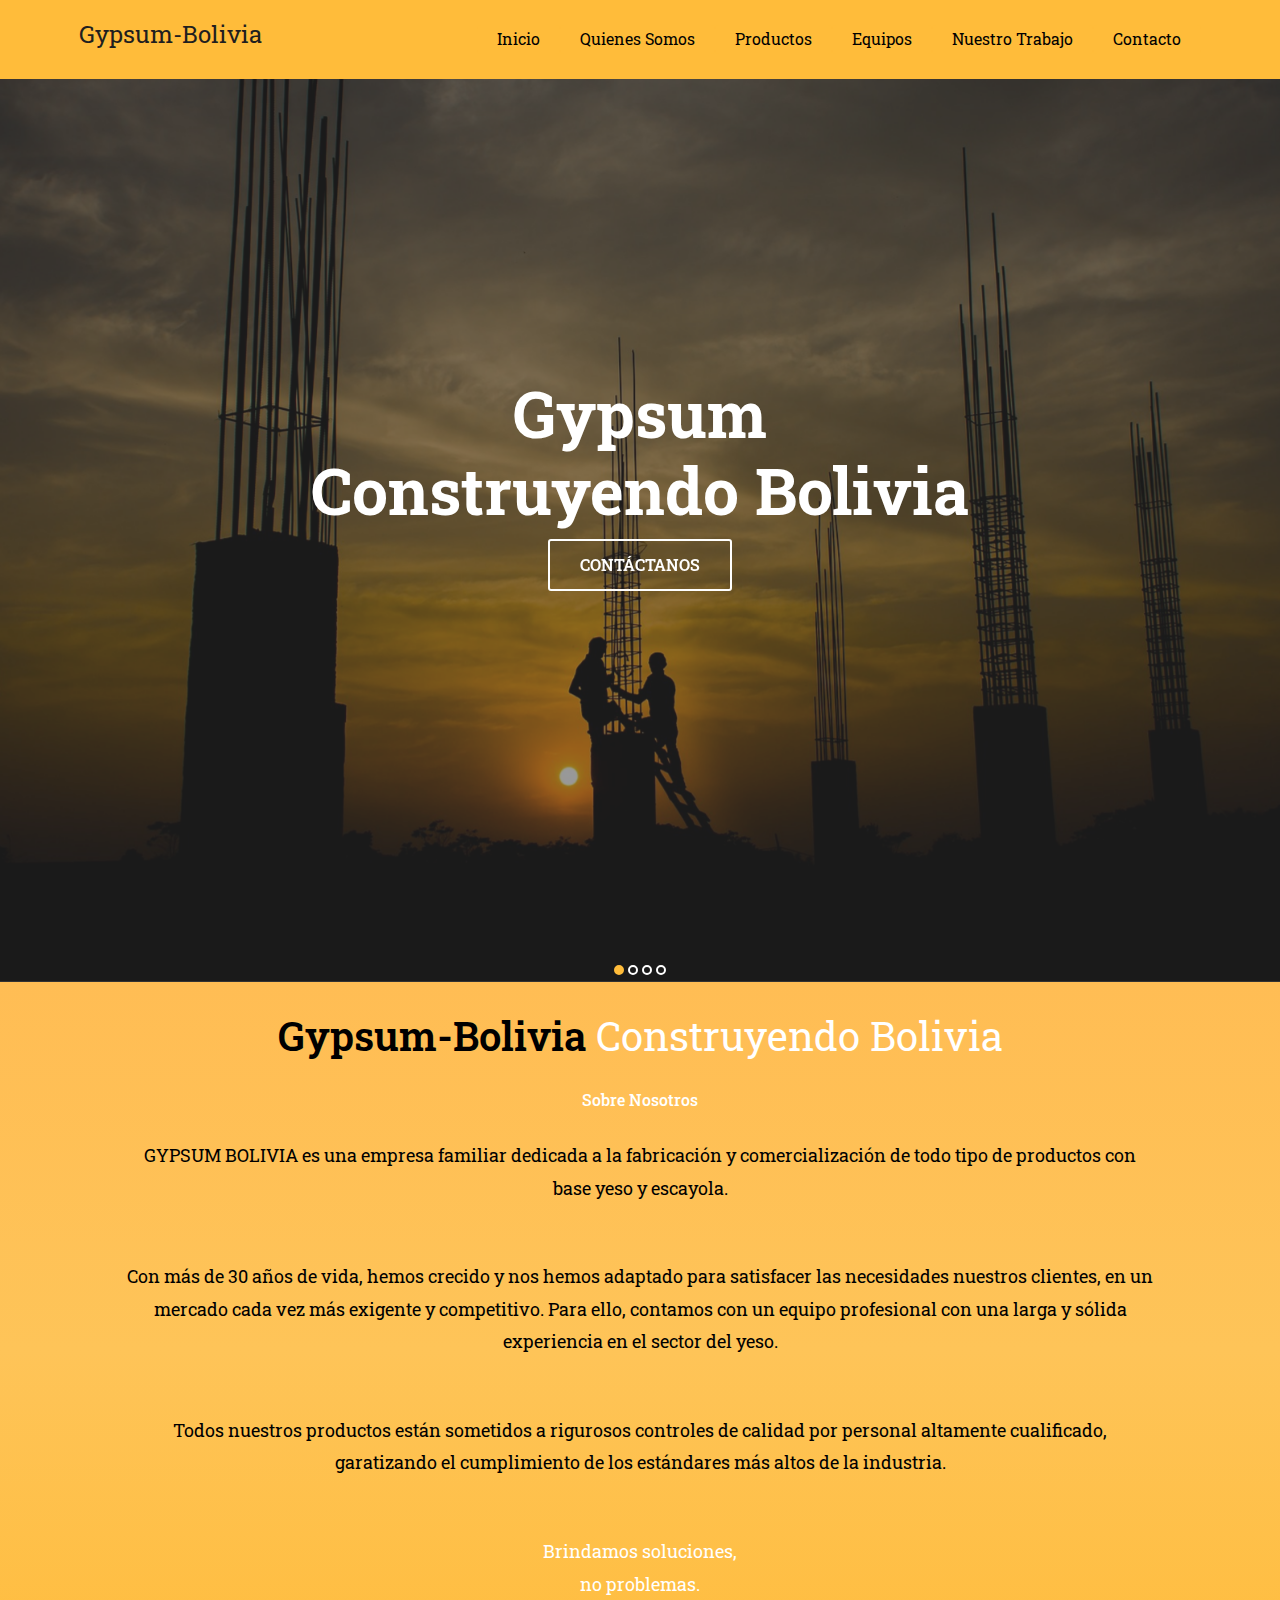
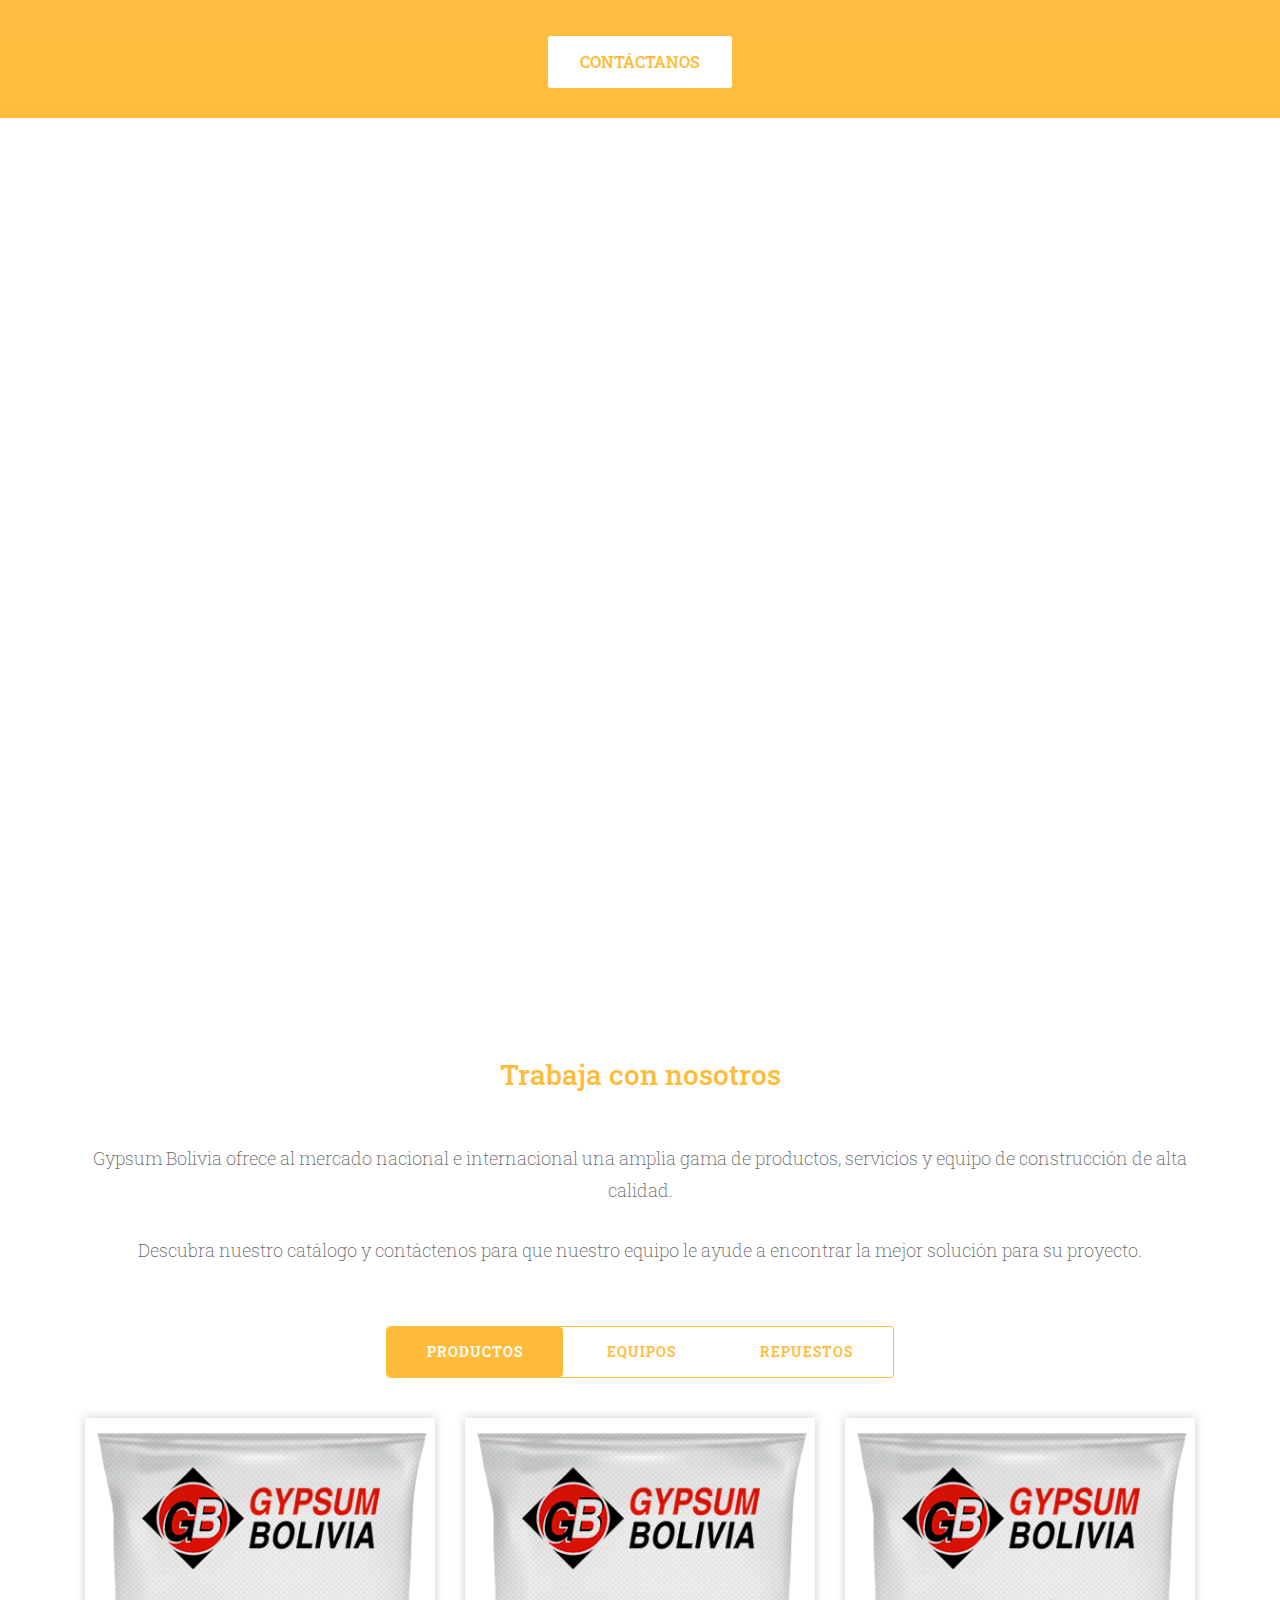
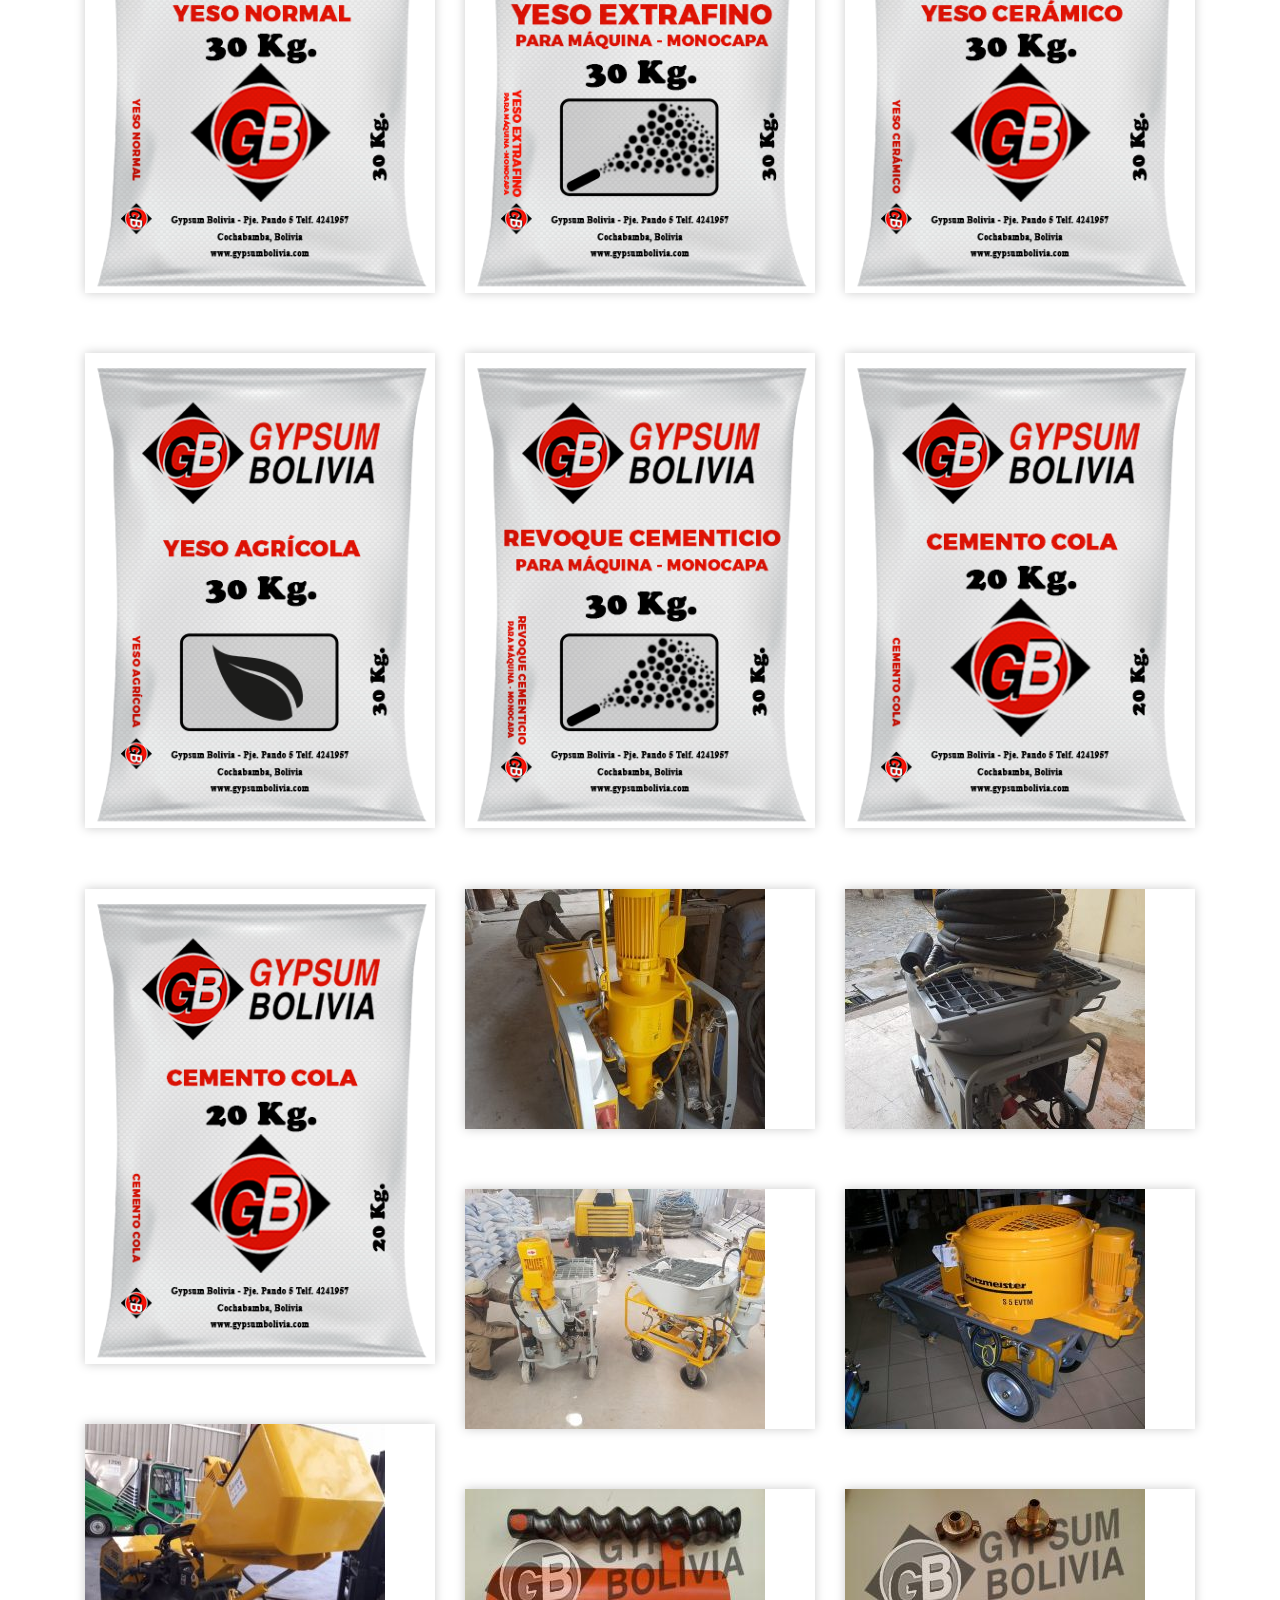
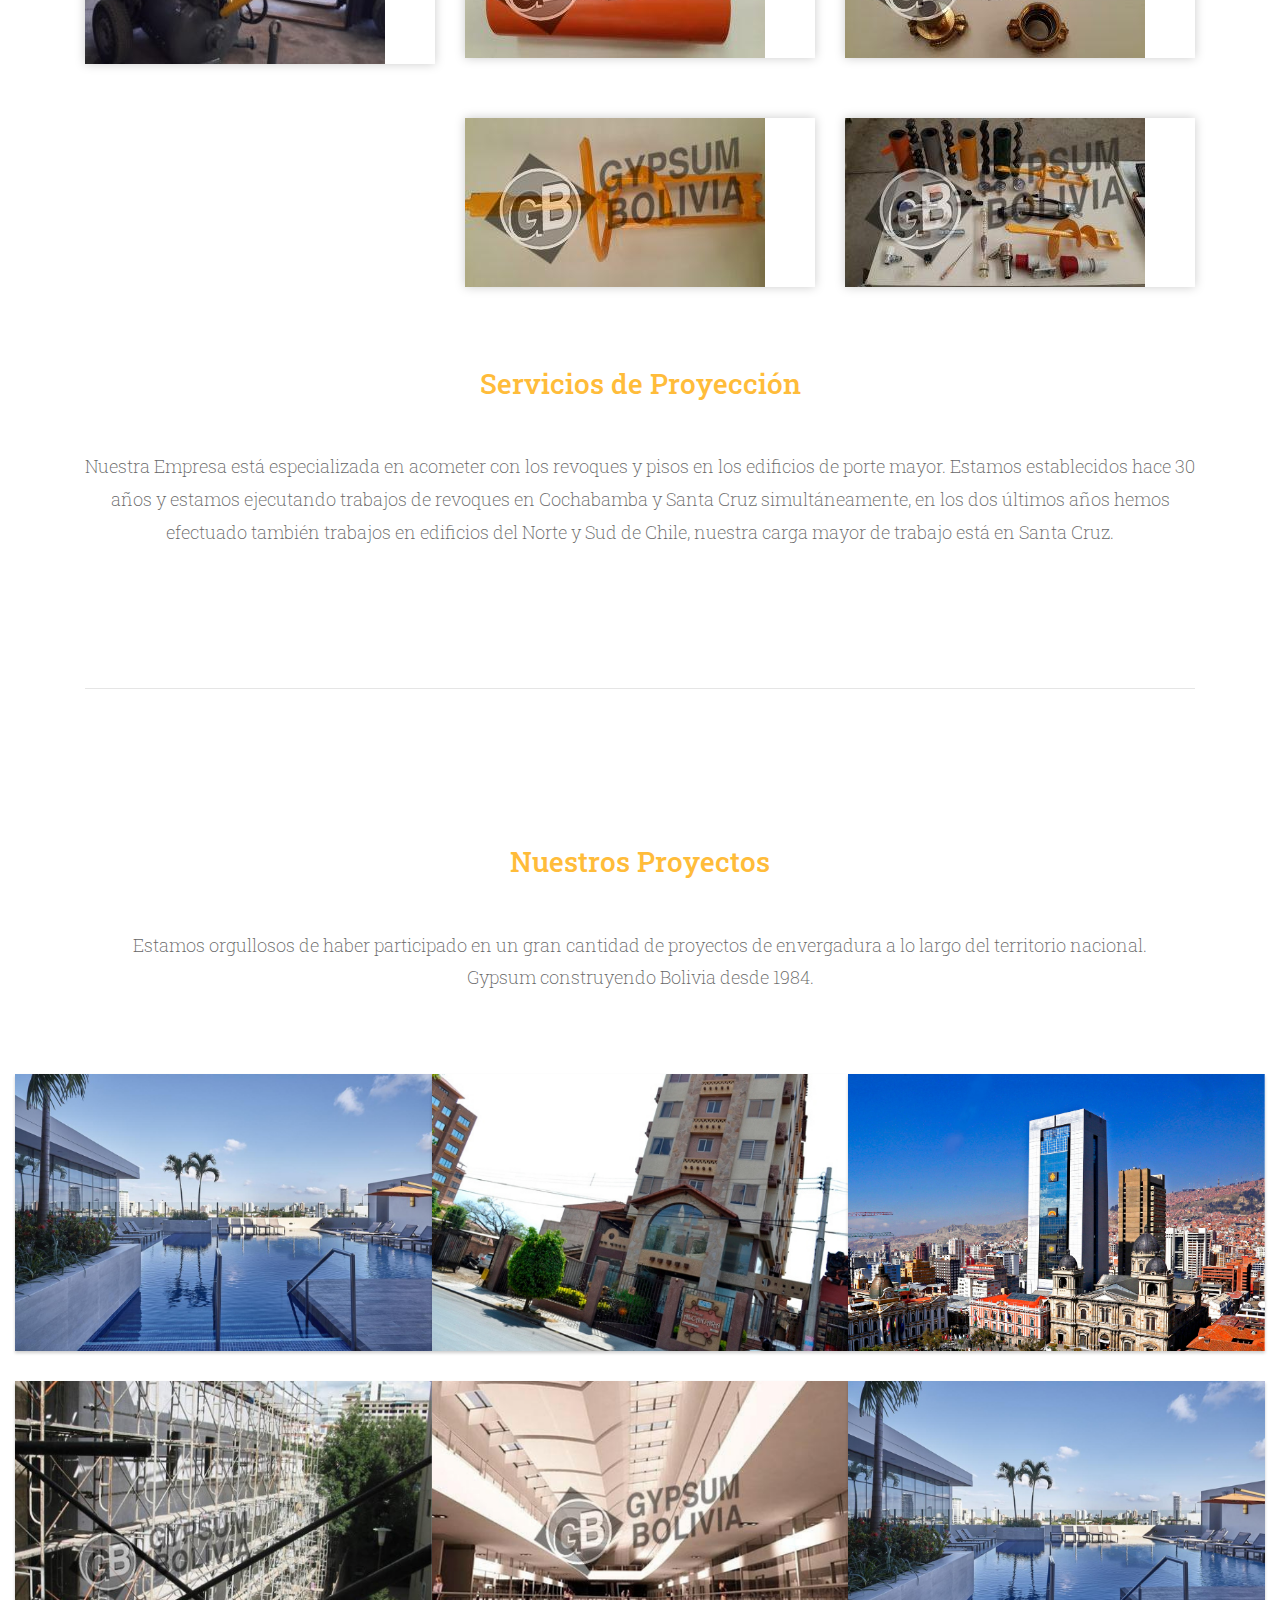
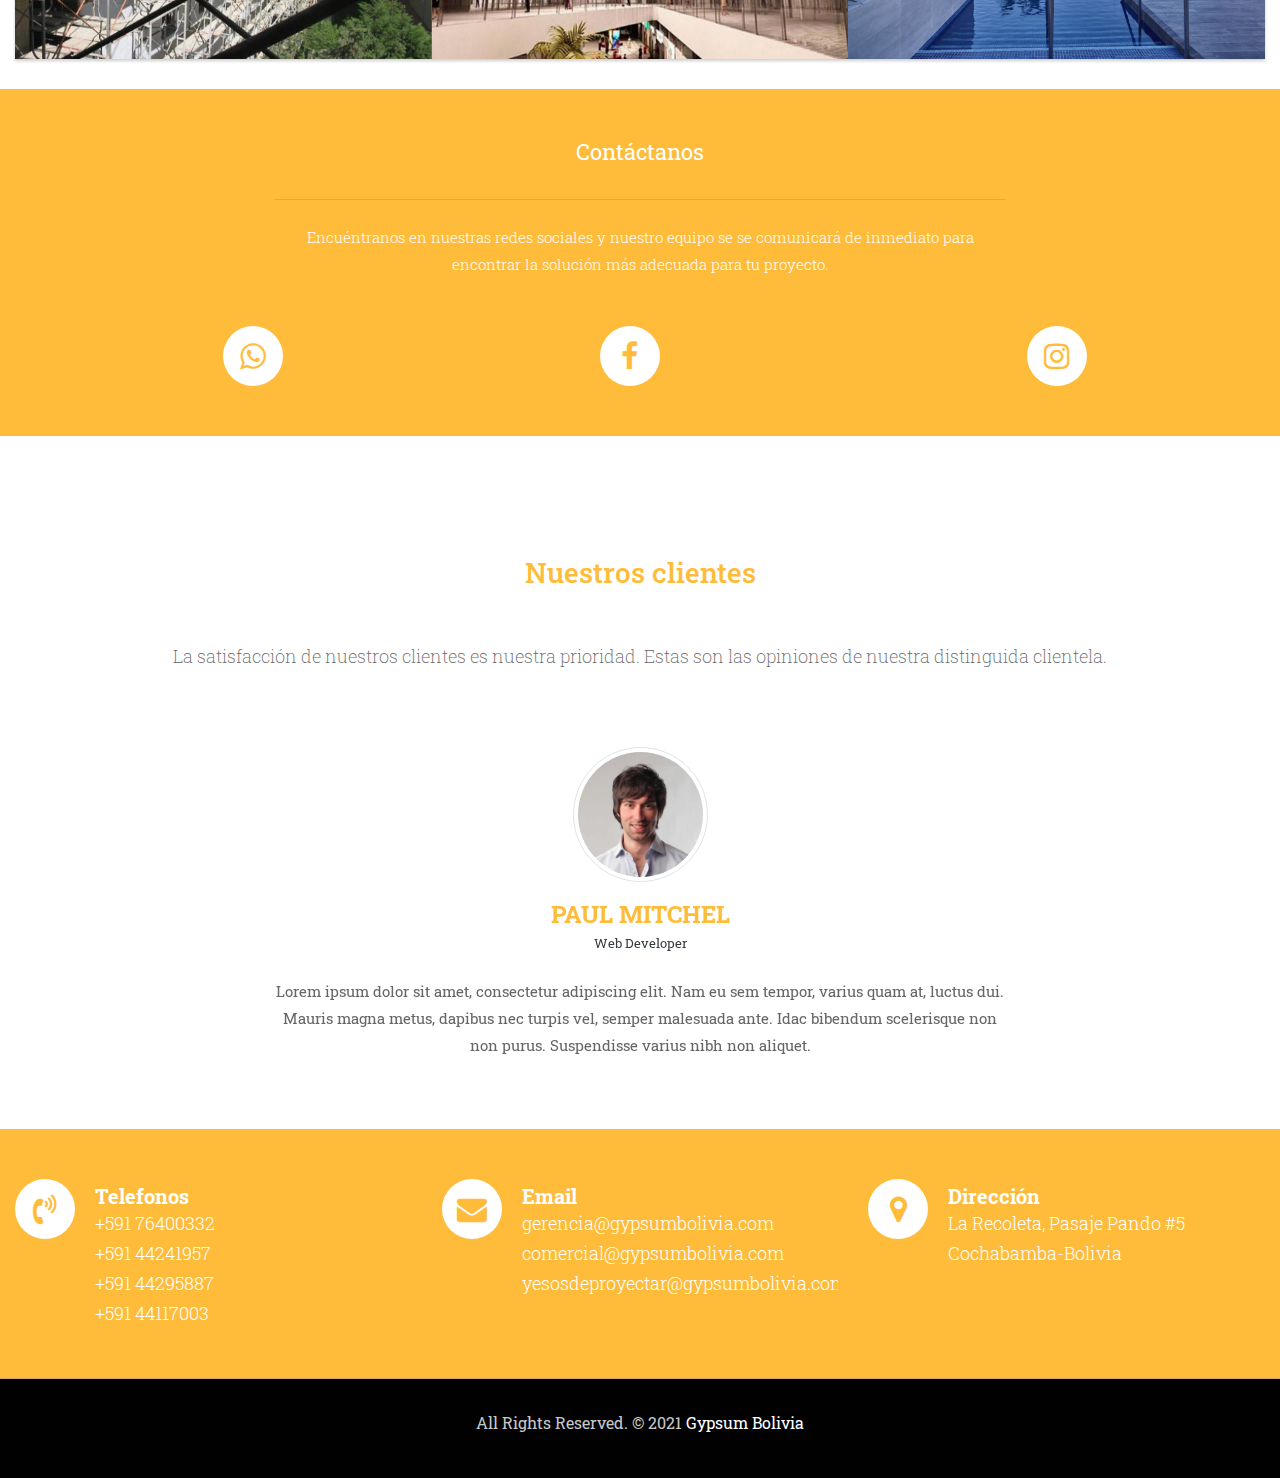
==== commit ced8b798: "changes added" ====
--- a/y/index.html
+++ b/y/index.html
@@ -51,10 +51,10 @@
 				</button>
 				<div class="collapse navbar-collapse" id="navbars-rs-food">
 					<ul class="navbar-nav ml-auto">
-						<li class="nav-item"><a class="nav-link" href="menu.html">Inicio</a></li>
-						<li class="nav-item"><a class="nav-link" href="about.html">Quines Somos</a></li>
+						<li class="nav-item"><a class="nav-link" href="index.html">Inicio</a></li>
+						<li class="nav-item"><a class="nav-link" href="about.html">Quienes Somos</a></li>
 						<li class="nav-item"><a class="nav-link" href="products.html">Productos</a></li>
-						<li class="nav-item"><a class="nav-link" href="products.html">Planta</a></li>
+						<!-- <li class="nav-item"><a class="nav-link" href="planta.html">Planta</a></li> -->
 						<li class="nav-item"><a class="nav-link" href="equipment.html">Equipos</a></li>
 						<li class="nav-item"><a class="nav-link" href="portfolio.html">Nuestro Trabajo</a></li>
 						<li class="nav-item"><a class="nav-link" href="contact.html">Contacto</a></li>
@@ -396,7 +396,7 @@
 	<div class="contact-imfo-box" >
 		<div class="container-fluid">
 			<div class="container">
-				<div class="row">
+				<div class="row justify-content-center">
 								<div class="col-lg-8 text-center">
 												<h2 id='pmuted' class="mt-0">Contáctanos</h2>
 												<hr class="divider my-4" />
@@ -579,8 +579,7 @@
 				<div class="container">
 					<div class="row">
 						<div class="col-lg-12">
-							<p class="company-name">All Rights Reserved. &copy; 2021 <a href="#">Gypsum Bolivia</a> Developed By :
-						<a href="https://helioswebdevelopment.github.io/Helios/">Helios Web Development</p>
+							<p class="company-name">All Rights Reserved. &copy; 2021 <a href="#">Gypsum Bolivia</a> 
 						</div>
 					</div>
 				</div>
--- a/y/css/responsive.css
+++ b/y/css/responsive.css
@@ -14,6 +14,11 @@
 	.socialmedia {
 		margin-left:100px;
 	}
+	.map-container {
+		display: flex;
+		justify-content: space-between;
+		text-align: center;
+	}
 	
 }
 @media only screen and (min-width: 992px) and (max-width: 1180px) {
@@ -22,6 +27,11 @@
 	}
 	.qt-background {
 		height: 800px;
+	}
+	.map-container {
+		display: flex;
+		justify-content: space-between;
+		text-align: center;
 	}
 }
 @media (min-width: 768px) and (max-width: 991px) {
@@ -46,6 +56,11 @@
 	}
 	.why-text p{
 		margin: 0px;
+	}
+	.map-container {
+		display: flex;
+		justify-content: space-between;
+		text-align: center;
 	}
 	
 }
@@ -98,6 +113,7 @@
 	.blog-sidebar{
 		margin-top: 50px;
 	}
+
 	
 }
 @media only screen and (min-width: 280px) and (max-width: 599px) {
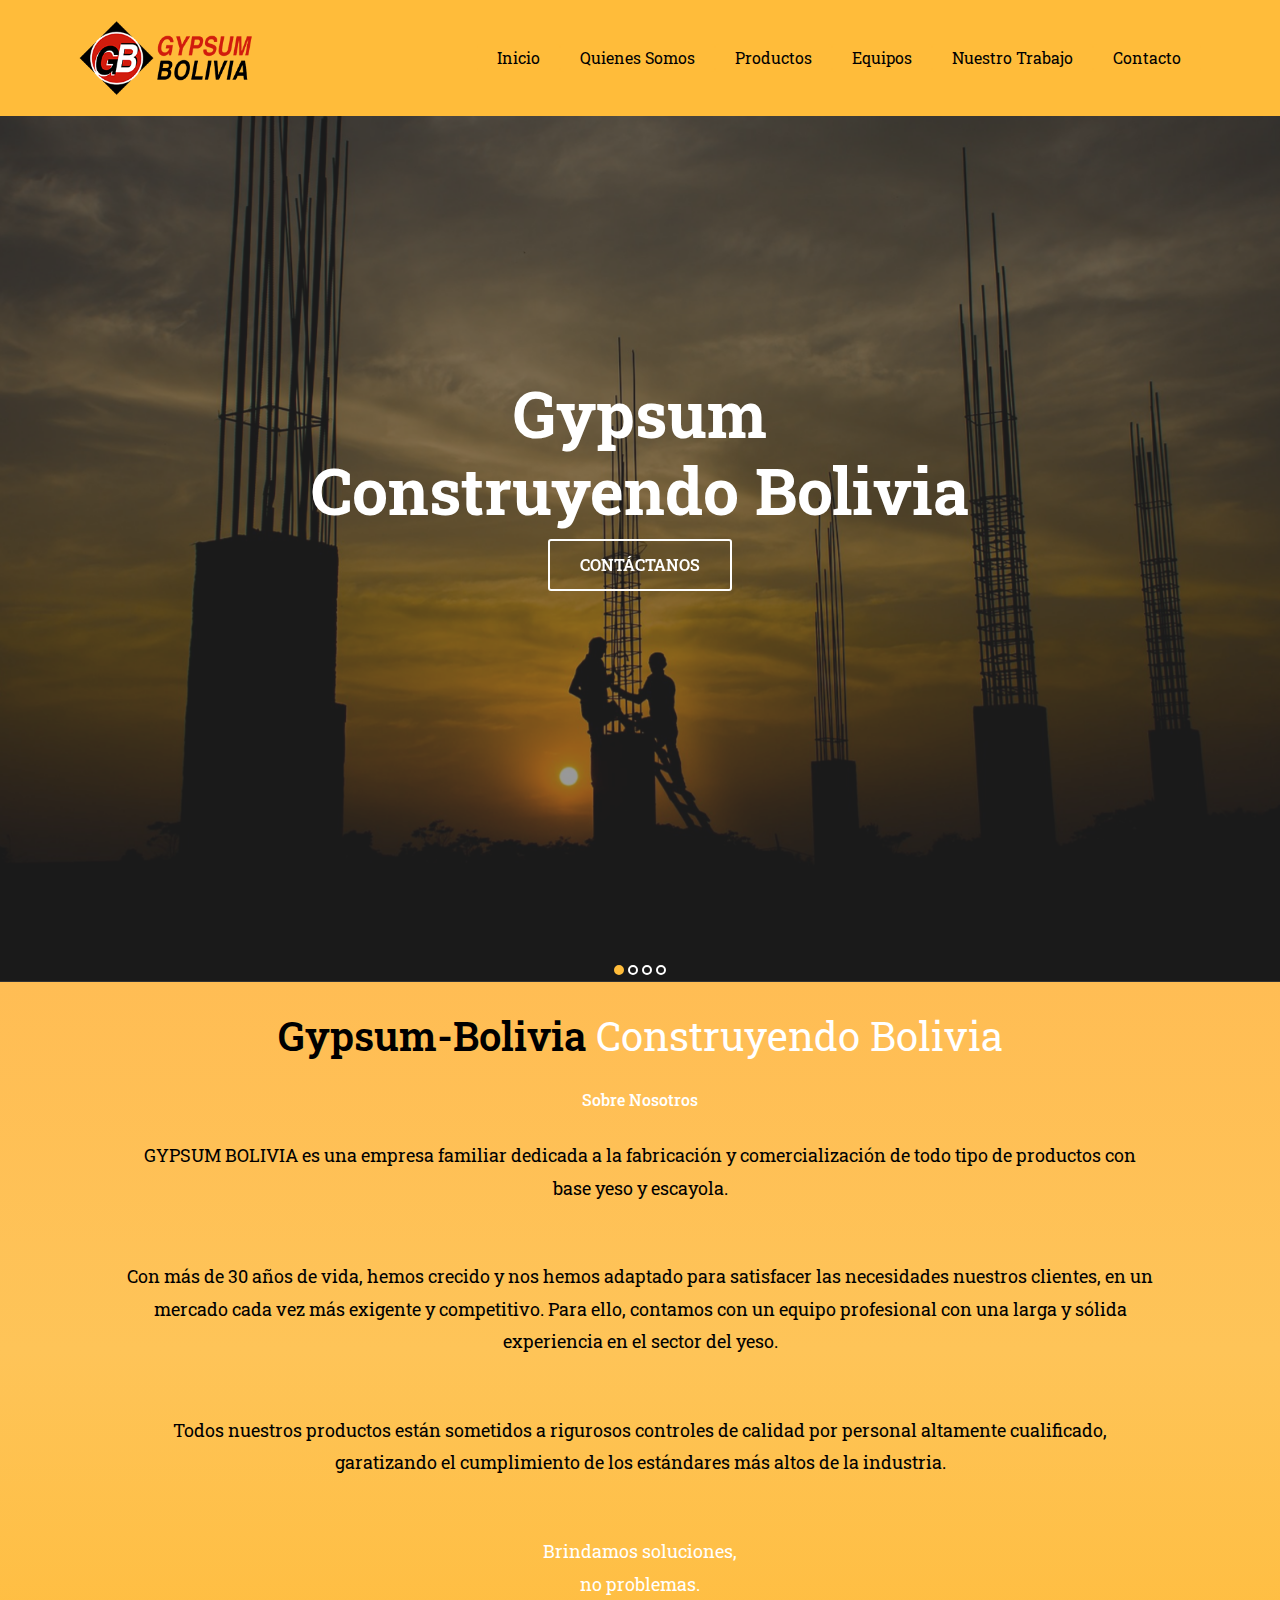
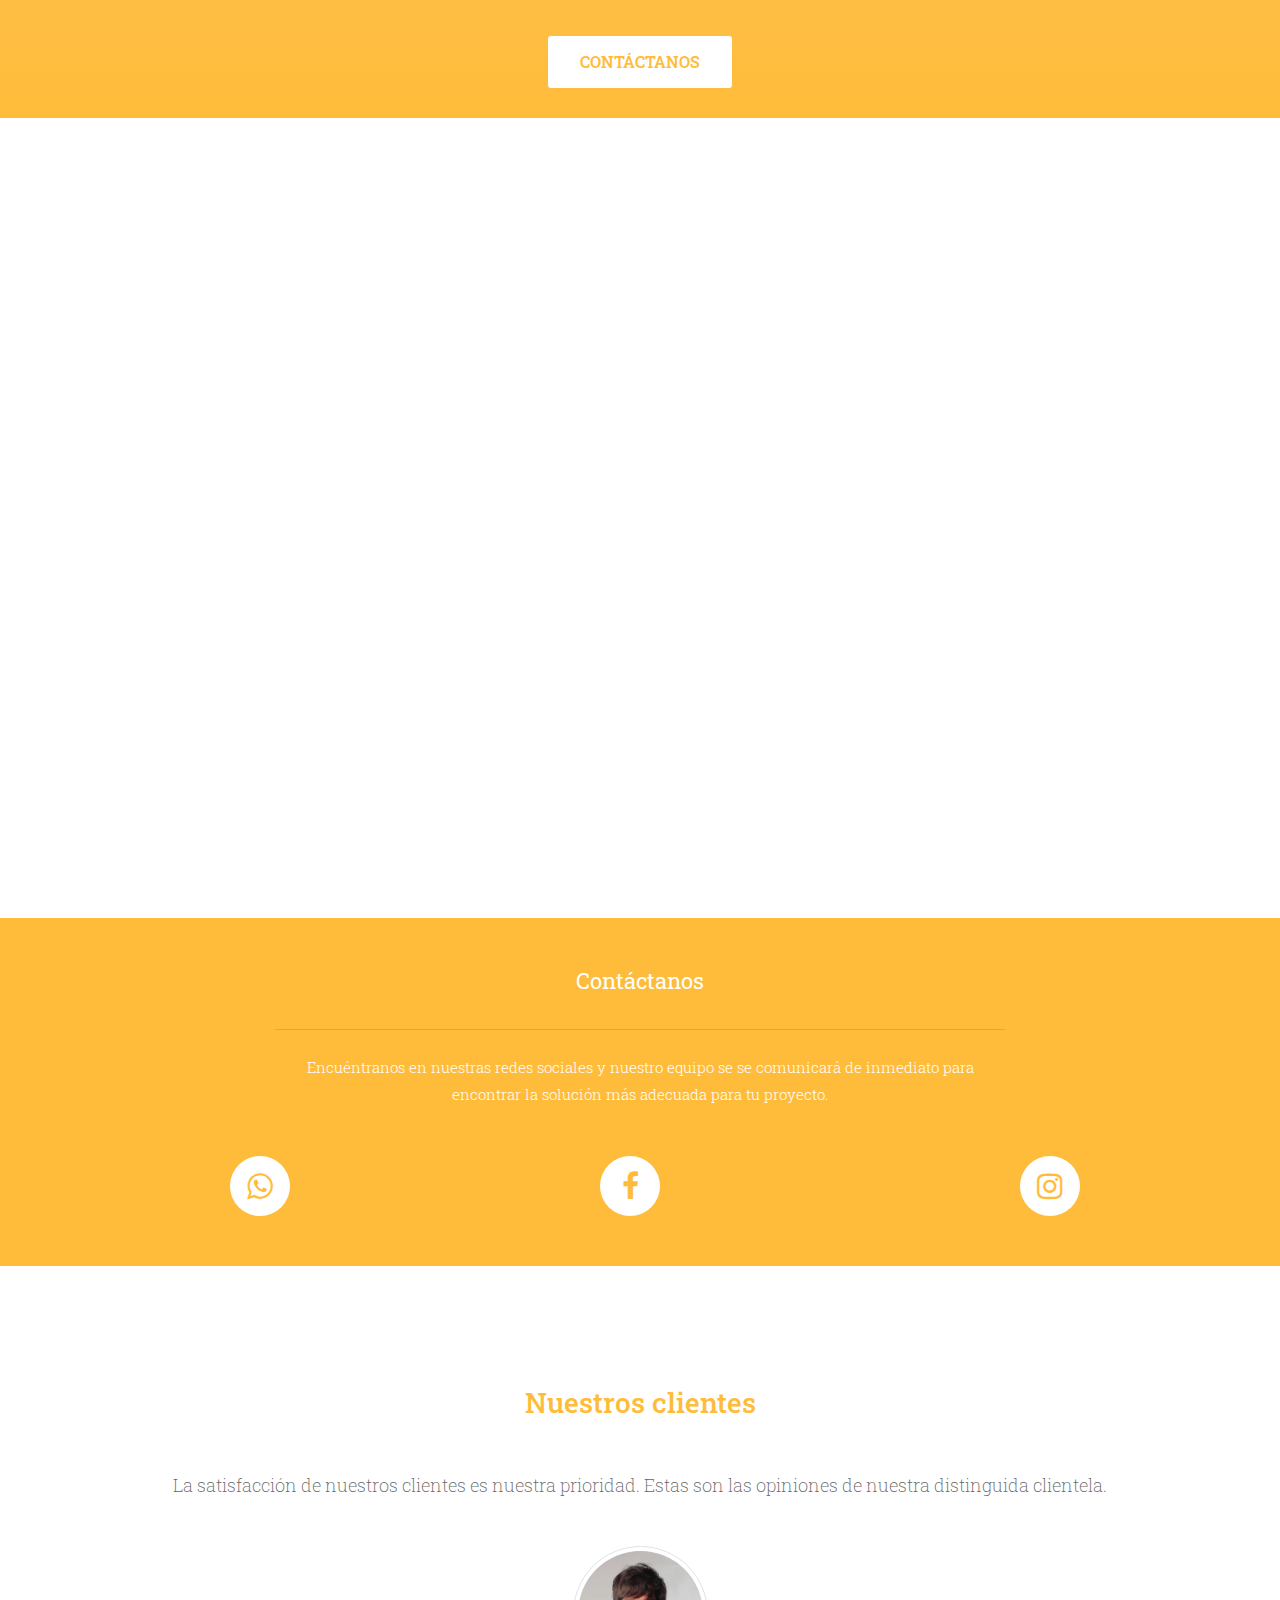
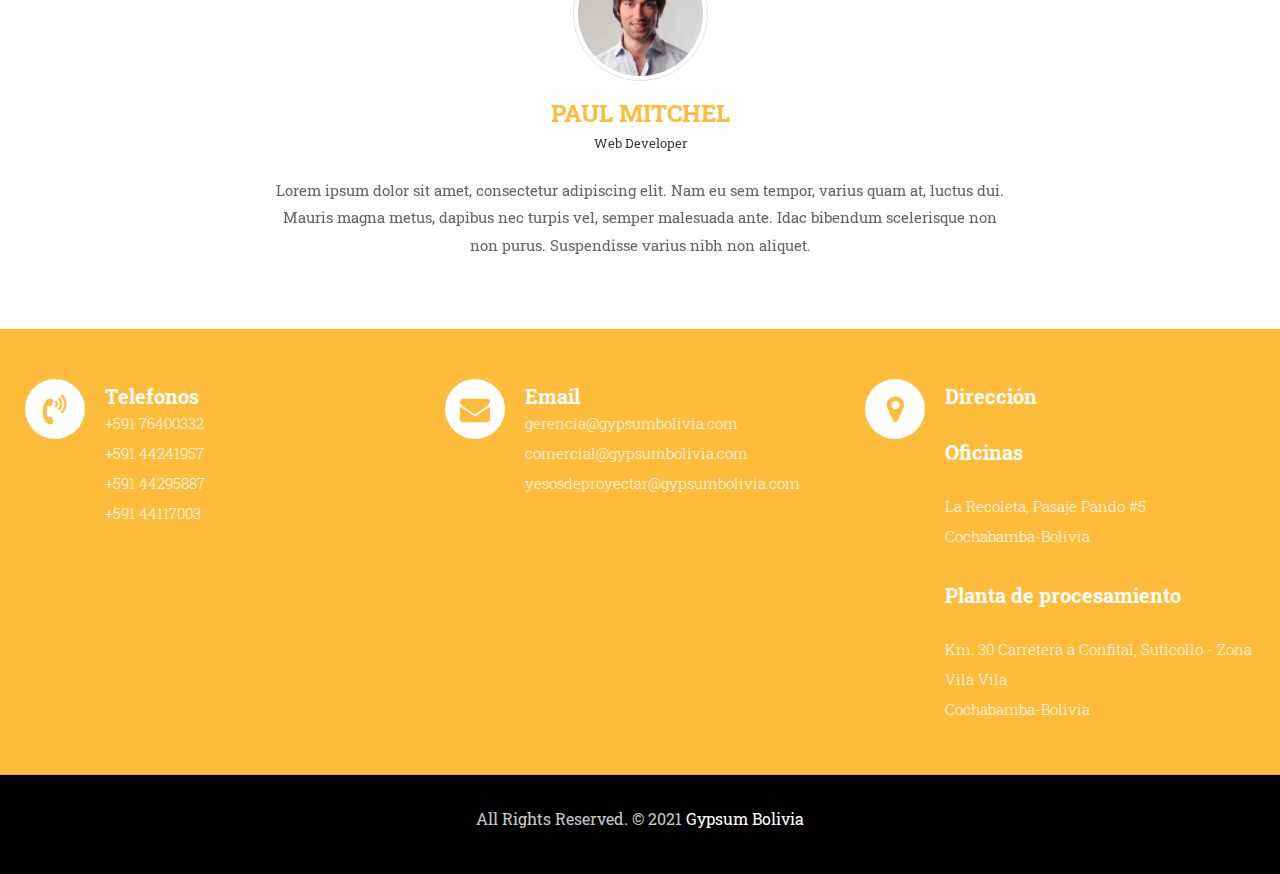
==== commit e1191a21: "pictures added to portofolio and bugs fixed" ====
--- a/y/index.html
+++ b/y/index.html
@@ -42,8 +42,7 @@
 		<nav id='navbar-bg' class="navbar navbar-expand-lg navbar-light">
 			<div class="container" id='navbar-container'>
 				<a class="navbar-brand" href="index.html">
-					<!-- <img src="images/shawarma-logo.jpg" alt="" /> -->
-					<h1>Gypsum-Bolivia</h1>
+					<img id='logo' src="images/logo.png" alt="" />
 				</a>
 				<button class="navbar-toggler" type="button" data-toggle="collapse" data-target="#navbars-rs-food"
 					aria-controls="navbars-rs-food" aria-expanded="false" aria-label="Toggle navigation">
@@ -78,8 +77,8 @@
 							<h1 class="m-b-20"><strong>Gypsum<br/>Construyendo Bolivia<br></strong></h1>
 							<!-- <p class="m-b-40">See how your users experience your website in realtime or view  <br>
 							trends to see any changes in performance over time.</p> -->
-							<p><a class="btn btn-lg btn-circle btn-outline-new-white"
-									href="https://api.whatsapp.com/send?phone=59170304111">Contáctanos</a></p>
+							<p><a class="btn btn-lg btn-circle btn-outline-new-white" target="_blank"
+									href="https://api.whatsapp.com/send?phone=59176400332">Contáctanos</a></p>
 						</div>
 					</div>
 				</div>
@@ -92,7 +91,8 @@
 							<h1 class="m-b-20"><strong>Gypsum<br/>Construyendo Bolivia<br></strong></h1>
 							<!-- <p class="m-b-40">See how your users experience your website in realtime or view  <br>
 							trends to see any changes in performance over time.</p> -->
-							<p><a class="btn btn-lg btn-circle btn-outline-new-white" href="#">Contáctanos</a></p>
+							<p><a class="btn btn-lg btn-circle btn-outline-new-white" target="_blank"
+								href="https://api.whatsapp.com/send?phone=59176400332">Contáctanos</a></p>
 						</div>
 					</div>
 				</div>
@@ -105,8 +105,8 @@
 							<h1 class="m-b-20"><strong>Gypsum<br/>Construyendo Bolivia<br></strong></h1>
 							<!-- <p class="m-b-40">See how your users experience your website in realtime or view  <br>
 							trends to see any changes in performance over time.</p> -->
-							<p><a class="btn btn-lg btn-circle btn-outline-new-white"
-									href="https://api.whatsapp.com/send?phone=59170304111">Contáctanos</a></p>
+							<p><a class="btn btn-lg btn-circle btn-outline-new-white" target="_blank"
+									href="https://api.whatsapp.com/send?phone=59176400332">Contáctanos</a></p>
 						</div>
 					</div>
 				</div>
@@ -119,8 +119,8 @@
 							<h1 class="m-b-20"><strong>Gypsum<br/>Construyendo Bolivia<br></strong></h1>
 							<!-- <p class="m-b-40">See how your users experience your website in realtime or view  <br>
 							trends to see any changes in performance over time.</p> -->
-							<p><a class="btn btn-lg btn-circle btn-outline-new-white"
-									href="https://api.whatsapp.com/send?phone=59170304111">Contáctanos</a></p>
+							<p><a class="btn btn-lg btn-circle btn-outline-new-white" target="_blank"
+									href="https://api.whatsapp.com/send?phone=59176400332">Contáctanos</a></p>
 						</div>
 					</div>
 				</div>
@@ -179,7 +179,7 @@
 
 	<!-- Start Catalog -->
 
-	<div class="menu-box">
+	<!-- <div class="menu-box">
 		<div class="container">
 			<div class="row">
 				<div class="col-lg-12">
@@ -191,7 +191,7 @@
 							solución para su proyecto.</p>
 					</div>
 				</div>
-			</div>
+			</div> -->
 
 			<!-- <div class="row">
 				<div class="col-lg-12">
@@ -208,7 +208,7 @@
 
 <!-- Start Products -->
 
-			<div class="row">
+			<!-- <div class="row">
 				<div class="col-lg-12">
 					<div class="special-menu text-center">
 						<div class="button-group filter-button-group">
@@ -261,43 +261,43 @@
 					<div class="gallery-single fix">
 						<img src="images/bolsa-cemento-cola.png" class="img-fluid" alt="Image">
 					</div>
-				</div>
+				</div> -->
 
 <!-- Start Equipment -->
 
+				<!-- <div class="col-lg-4 col-md-6 special-grid equipment">
+					<div class="gallery-single fix">
+						<img src="images/equipos-1-300x240.jpg" class="img-fluid" alt="Image">
+					</div>
+				</div>
+
 				<div class="col-lg-4 col-md-6 special-grid equipment">
 					<div class="gallery-single fix">
-						<img src="images/equipos-1-300x240.jpg" class="img-fluid" alt="Image">
+						<img src="images/equipos-2-300x240.jpg" class="img-fluid" alt="Image">
 					</div>
 				</div>
 
 				<div class="col-lg-4 col-md-6 special-grid equipment">
 					<div class="gallery-single fix">
-						<img src="images/equipos-2-300x240.jpg" class="img-fluid" alt="Image">
+						<img src="images/equipos-3-300x240.jpg" class="img-fluid" alt="Image">
 					</div>
 				</div>
 
 				<div class="col-lg-4 col-md-6 special-grid equipment">
 					<div class="gallery-single fix">
-						<img src="images/equipos-3-300x240.jpg" class="img-fluid" alt="Image">
+						<img src="images/equipos-4-300x240.jpg" class="img-fluid" alt="Image">
 					</div>
 				</div>
 
 				<div class="col-lg-4 col-md-6 special-grid equipment">
 					<div class="gallery-single fix">
-						<img src="images/equipos-4-300x240.jpg" class="img-fluid" alt="Image">
-					</div>
-				</div>
-
-				<div class="col-lg-4 col-md-6 special-grid equipment">
-					<div class="gallery-single fix">
 						<img src="images/equipos-5-300x240.jpg" class="img-fluid text-center" alt="Image">
 					</div>
-				</div>
+				</div> -->
 
 <!-- Start Parts -->
 
-				<div class="col-lg-4 col-md-6 special-grid parts">
+				<!-- <div class="col-lg-4 col-md-6 special-grid parts">
 					<div class="gallery-single fix">
 						<img src="images/repuestos-1-300x169.jpg" class="img-fluid text-center" alt="Image">
 					</div>
@@ -335,13 +335,13 @@
 				</div>
 			</div>
 		</div>
-	</div>
+	</div> -->
 
 	<!-- End Catalog -->
 
 	<!-- Start Portfolio-->
 
-	<div class="gallery-box">
+	<!-- <div class="gallery-box">
 		<div class="container-fluid">
 			<div class="row">
 				<div class="col-lg-12">
@@ -388,7 +388,7 @@
 				</div>
 			</div>
 		</div>
-	</div>
+	</div> -->
 	<!-- End Portfolio -->
 
 	<!-- Start Social Media -->
@@ -555,11 +555,22 @@
 				<div class="col-md-4">
 					<i class="fa fa-map-marker"></i>
 					<div class="overflow-hidden">
-						<h4>Dirección</h4>
+						<h4>Dirección</h4></br>
 						<a target="_blank"
 							href="https://www.google.com.bo/maps/place/GYPSUM+%E2%80%93+Bolivia/@-17.3748738,-66.1539371,17z/data=!3m1!4b1!4m5!3m4!1s0x93e3741a3f758da3:0xa6f2f3042dc4168a!8m2!3d-17.3748738!4d-66.1517484?hl=es">
+							<h4>Oficinas</h4></br>
 							<p class="lead">
 								La Recoleta, Pasaje Pando #5
+							</p>
+							<p class="lead">
+								Cochabamba-Bolivia
+							</p>
+						</a></br>
+						<a target="_blank"
+							href="https://www.google.com.bo/maps/place/Fabrica+gypsum+bolivia/@-17.477708,-66.4078451,10.79z/data=!4m9!1m2!2m1!1sgypsum!3m5!1s0x0:0xc0bdda307e689c29!8m2!3d-17.4898582!4d-66.3393974!15sCgZneXBzdW2SAQ9zaG9wcGluZ19jZW50ZXI?hl=es">
+							<h4>Planta de procesamiento</h4></br>
+							<p class="lead">
+								Km. 30 Carretera a Confital, Suticollo - Zona Vila Vila
 							</p>
 							<p class="lead">
 								Cochabamba-Bolivia
--- a/y/css/style.css
+++ b/y/css/style.css
@@ -2,7 +2,7 @@
     IMPORT FONTS
 -------------------------------------------------------------------*/
 
-@import url('https://fonts.googleapis.com/css2?family=Roboto+Slab:wght@400;500;600;700&display=swap');
+@import url("https://fonts.googleapis.com/css2?family=Roboto+Slab:wght@400;500;600;700&display=swap");
 
 /*------------------------------------------------------------------
     IMPORT FILES
@@ -18,22 +18,21 @@
 -------------------------------------------------------------------*/
 
 body {
-    color: #666666;
-    font-size: 15px;
-    font-family: 'Roboto Slab', serif;
-    line-height: 1.80857;
-}
-
+  color: #666666;
+  font-size: 15px;
+  font-family: "Roboto Slab", serif;
+  line-height: 1.80857;
+}
 
 a {
-    color: #1f1f1f;
-    text-decoration: none !important;
-    outline: none !important;
-    -webkit-transition: all .3s ease-in-out;
-    -moz-transition: all .3s ease-in-out;
-    -ms-transition: all .3s ease-in-out;
-    -o-transition: all .3s ease-in-out;
-    transition: all .3s ease-in-out;
+  color: #1f1f1f;
+  text-decoration: none !important;
+  outline: none !important;
+  -webkit-transition: all 0.3s ease-in-out;
+  -moz-transition: all 0.3s ease-in-out;
+  -ms-transition: all 0.3s ease-in-out;
+  -o-transition: all 0.3s ease-in-out;
+  transition: all 0.3s ease-in-out;
 }
 
 h1,
@@ -42,38 +41,38 @@
 h4,
 h5,
 h6 {
-    letter-spacing: 0;
-    font-weight: normal;
-    position: relative;
-    padding: 0 0 10px 0;
-    font-weight: normal;
-    line-height: 120% !important;
-    color: #1f1f1f;
-    margin: 0
+  letter-spacing: 0;
+  font-weight: normal;
+  position: relative;
+  padding: 0 0 10px 0;
+  font-weight: normal;
+  line-height: 120% !important;
+  color: #1f1f1f;
+  margin: 0;
 }
 
 h1 {
-    font-size: 24px
+  font-size: 24px;
 }
 
 h2 {
-    font-size: 22px
+  font-size: 22px;
 }
 
 h3 {
-    font-size: 18px
+  font-size: 18px;
 }
 
 h4 {
-    font-size: 16px
+  font-size: 16px;
 }
 
 h5 {
-    font-size: 14px
+  font-size: 14px;
 }
 
 h6 {
-    font-size: 13px
+  font-size: 13px;
 }
 
 h1 a,
@@ -82,9 +81,9 @@
 h4 a,
 h5 a,
 h6 a {
-    color: #212121;
-    text-decoration: none!important;
-    opacity: 1
+  color: #212121;
+  text-decoration: none !important;
+  opacity: 1;
 }
 
 h1 a:hover,
@@ -93,357 +92,377 @@
 h4 a:hover,
 h5 a:hover,
 h6 a:hover {
-    opacity: .8
+  opacity: 0.8;
 }
 
 a {
-    color: #1f1f1f;
-    text-decoration: none;
-    outline: none;
+  color: #1f1f1f;
+  text-decoration: none;
+  outline: none;
 }
 
 a,
 .btn {
-    text-decoration: none !important;
-    outline: none !important;
-    -webkit-transition: all .3s ease-in-out;
-    -moz-transition: all .3s ease-in-out;
-    -ms-transition: all .3s ease-in-out;
-    -o-transition: all .3s ease-in-out;
-    transition: all .3s ease-in-out;
+  text-decoration: none !important;
+  outline: none !important;
+  -webkit-transition: all 0.3s ease-in-out;
+  -moz-transition: all 0.3s ease-in-out;
+  -ms-transition: all 0.3s ease-in-out;
+  -o-transition: all 0.3s ease-in-out;
+  transition: all 0.3s ease-in-out;
 }
 
 .btn-custom {
-    margin-top: 20px;
-    background-color: transparent !important;
-    border: 2px solid #ddd;
-    padding: 12px 40px;
-    font-size: 16px;
+  margin-top: 20px;
+  background-color: transparent !important;
+  border: 2px solid #ddd;
+  padding: 12px 40px;
+  font-size: 16px;
 }
 
 .lead {
-    font-size: 18px;
-    line-height: 30px;
-    color: #767676;
-    margin: 0;
-    padding: 0;
+  font-size: 15px;
+  line-height: 30px;
+  color: #767676;
+  margin: 0;
+  padding: 0;
 }
 
 blockquote {
-    margin: 20px 0 20px;
-    padding: 30px;
-}
-
-ul, li, ol{
-	list-style: none;
-	margin: 0px;
-	padding: 0px;
-}
-button:focus{
-	outline: none;
+  margin: 20px 0 20px;
+  padding: 30px;
+}
+
+ul,
+li,
+ol {
+  list-style: none;
+  margin: 0px;
+  padding: 0px;
+}
+button:focus {
+  outline: none;
 }
 
 .form-control::-moz-placeholder {
-    color: #2a2a2a;
-    opacity: 1;
+  color: #2a2a2a;
+  opacity: 1;
 }
 
 /*------------------------------------------------------------------
     LOADER
 -------------------------------------------------------------------*/
 
-
 /*------------------------------------------------------------------
     HEADER
 -------------------------------------------------------------------*/
-.top-navbar{
-	position: relative;
-	z-index: 10;
-}
-
-
-.top-navbar .navbar{
-	padding: 15px 0px;
-	position: fixed;
-	width: 100%;
-	transition: height .3s ease-out, background .3s ease-out, box-shadow .3s ease-out;
-	-webkit-transform: translate3d(0, 0, 0);
-	transform: translate3d(0, 0, 0);
-	z-index: 100;
-}
-
-.top-navbar .navbar-light .navbar-nav .nav-link{
-	color: #010101;
-	font-size: 16px;
-	padding: 0px 20px;
-	border-radius: 4px;
-    background-color: #ffbc3a;
+#logo {
+  width: 65%;
+}
+
+.top-navbar {
+  position: fixed;
+  z-index: 10;
+}
+
+.top-navbar .navbar {
+  padding: 15px 0px;
+  position: fixed;
+  width: 100%;
+  transition: height 0.3s ease-out, background 0.3s ease-out,
+    box-shadow 0.3s ease-out;
+  -webkit-transform: translate3d(0, 0, 0);
+  transform: translate3d(0, 0, 0);
+  z-index: 100;
+}
+
+.top-navbar .navbar-light .navbar-nav .nav-link {
+  color: #010101;
+  font-size: 16px;
+  padding: 0px 20px;
+  border-radius: 4px;
+  background-color: #ffbc3a;
 }
 
 #navbar-bg {
-    background-color: #ffbc3a;
-}
-
-.top-navbar .navbar-light .navbar-nav .nav-item .nav-link:hover{
-	background: #ffbc3a;
-	color: #ffffff;
-}
-.top-navbar .navbar-light .navbar-nav .nav-item.active .nav-link{
-	background: #ffbc3a;
-	color: #ffffff;
-	border-radius: 4px;
-}
-
-.navbar-expand-lg .navbar-nav .dropdown-menu{
-	border: none;
-	 box-shadow: 2px 5px 6px rgba(0,0,0,0.5);
-}
-
-.navbar-expand-lg .navbar-nav .dropdown-menu a.dropdown-item:hover{
-	background: #ffbc3a;
-	color: #ffffff;
-}
-.navbar-light .navbar-toggler:hover{
-	background: #ffbc3a;;
+  background-color: #ffbc3a;
+}
+
+#navbar-container {
+    display: flex;
+    flex-wrap: nowrap;
+}
+
+.top-navbar .navbar-light .navbar-nav .nav-item .nav-link:hover {
+  background: #ffbc3a;
+  color: #ffffff;
+}
+.top-navbar .navbar-light .navbar-nav .nav-item.active .nav-link {
+  background: #ffbc3a;
+  color: #ffffff;
+  border-radius: 4px;
+}
+
+.navbar-expand-lg .navbar-nav .dropdown-menu {
+  border: none;
+  box-shadow: 2px 5px 6px rgba(0, 0, 0, 0.5);
+}
+
+.navbar-expand-lg .navbar-nav .dropdown-menu a.dropdown-item:hover {
+  background: #ffbc3a;
+  color: #ffffff;
+}
+.navbar-light .navbar-toggler:hover {
+  background: #ffbc3a;
 }
 
 /*------------------------------------------------------------------
     Slider
 -------------------------------------------------------------------*/
 
-.cover-slides{
-	height: 100vh;
+.cover-slides {
+  height: 100vh;
 }
 .slides-navigation a {
-	background: #ffbc3a;
-    position: absolute;
-    height: 70px;
-    width: 70px;
-    top: 50%;
-    font-size: 20px;
-    display: block;
-    color: #fff;
-	line-height: 80px;
-	text-align: center;
-    transition: all .3s ease-in-out;
-}
-.slides-navigation a i{
-	font-size: 40px;
+  background: #ffbc3a;
+  position: absolute;
+  height: 70px;
+  width: 70px;
+  top: 50%;
+  font-size: 20px;
+  display: block;
+  color: #fff;
+  line-height: 80px;
+  text-align: center;
+  transition: all 0.3s ease-in-out;
+}
+.slides-navigation a i {
+  font-size: 40px;
 }
 .slides-navigation a:hover {
-	background: #010101;
-}
-.cover-slides .container{
-	height: 100%;
-	position: relative;
-	z-index: 2;
+  background: #010101;
+}
+.cover-slides .container {
+  height: 100%;
+  position: relative;
+  z-index: 2;
 }
 .cover-slides .container > .row {
-	-webkit-box-align: center;
-	-ms-flex-align: center;
-	align-items: center;
+  -webkit-box-align: center;
+  -ms-flex-align: center;
+  align-items: center;
 }
 .cover-slides .container > .row {
-    height: 100%;
-}
-
-.btn{
-	text-transform: uppercase;
-	padding: 19px 36px;
-}
-.btn{
-	display: inline-block;
-	font-weight: 600;
-	text-align: center;
-	white-space: nowrap;
-	vertical-align: middle;
-	-webkit-user-select: none;
-	-moz-user-select: none;
-	-ms-user-select: none;
-	user-select: none;
-	border: 2px solid transparent;
-	padding: 12px 30px;
-	font-size: 16px;
-	line-height: 1.5;
-	border-radius: .1875rem;
-	transition: color .15s ease-in-out, background-color .15s ease-in-out, border-color .15s ease-in-out, box-shadow .15s ease-in-out;
+  height: 100%;
+}
+
+.btn {
+  text-transform: uppercase;
+  padding: 19px 36px;
+}
+.btn {
+  display: inline-block;
+  font-weight: 600;
+  text-align: center;
+  white-space: nowrap;
+  vertical-align: middle;
+  -webkit-user-select: none;
+  -moz-user-select: none;
+  -ms-user-select: none;
+  user-select: none;
+  border: 2px solid transparent;
+  padding: 12px 30px;
+  font-size: 16px;
+  line-height: 1.5;
+  border-radius: 0.1875rem;
+  transition: color 0.15s ease-in-out, background-color 0.15s ease-in-out,
+    border-color 0.15s ease-in-out, box-shadow 0.15s ease-in-out;
 }
 .btn-outline-new-white {
-    color: #fff;
-    background-color: transparent;
-    background-image: none;
-    border-color: #fff;
+  color: #fff;
+  background-color: transparent;
+  background-image: none;
+  border-color: #fff;
 }
 .btn-outline-new-white:hover {
-    color: #ffffff;
-    background-color: #ffbc3a;
-    border-color: #ffbc3a;
+  color: #ffffff;
+  background-color: #ffbc3a;
+  border-color: #ffbc3a;
 }
 
 .overlay-background {
-    background: #333;
-    position: absolute;
-    height: 100%;
-    width: 100%;
-    left: 0;
-    top: 0;
-	opacity: 0.5;
-}
-
-.cover-slides h1{
-	font-family: 'Roboto Slab', serif;
-	font-weight: 500;
-	font-size: 64px;
-	color: #fff;
-}
-.cover-slides p{
-	font-size: 18px;
-	color: #fff;
-}
-.slides-pagination a{
-	border: 2px solid #ffffff;
-}
-.slides-pagination a.current{
-	background: #ffbc3a;
-	border: 2px solid #ffbc3a;
+  background: #333;
+  position: absolute;
+  height: 100%;
+  width: 100%;
+  left: 0;
+  top: 0;
+  opacity: 0.5;
+}
+
+.cover-slides h1 {
+  font-family: "Roboto Slab", serif;
+  font-weight: 500;
+  font-size: 64px;
+  color: #fff;
+}
+.cover-slides p {
+  font-size: 18px;
+  color: #fff;
+}
+.slides-pagination a {
+  border: 2px solid #ffffff;
+}
+.slides-pagination a.current {
+  background: #ffbc3a;
+  border: 2px solid #ffbc3a;
 }
 
 /*------------------------------------------------------------------
     About
 -------------------------------------------------------------------*/
 
-.about-section-box{
-	padding: 10px 0px;
-    /* background: rgb(255,98,0);
+.about-section-box {
+  padding: 10px 0px;
+  /* background: rgb(255,98,0);
     background: radial-gradient(circle, rgba(255,98,0,1) 0%, rgba(255,82,0,1) 69%);  */
-    background-image: linear-gradient( to bottom,#ffbd54 0%,#fec458 50%,#ffbc3a 100% );
-}
-.about-section-box .img-fluid{
-	box-shadow: -10px -10px 0px #ffffff;
-}
-.inner-column{
+  background-image: linear-gradient(
+    to bottom,
+    #ffbd54 0%,
+    #fec458 50%,
+    #ffbc3a 100%
+  );
+}
+.about-section-box .img-fluid {
+  box-shadow: -10px -10px 0px #ffffff;
+}
+.inner-column {
   padding: 20px;
 }
-.inner-column h1{
-	font-family: 'Roboto Slab', serif;
-    font-weight: 600;
-	font-size: 40px;
-	color: black;
-}
-.inner-column h1 span{
-	color: #ffffff;
-    font-weight: 400;
-}
-.inner-column h4{
-	font-size: 16px;
-	font-weight: 500;
-    color:#ffff;
-    padding-top: 20px;
-}
-.inner-column p{
+.inner-column h1 {
+  font-family: "Roboto Slab", serif;
+  font-weight: 600;
+  font-size: 40px;
+  color: black;
+}
+.inner-column h1 span {
+  color: #ffffff;
+  font-weight: 400;
+}
+.inner-column h4 {
+  font-size: 16px;
+  font-weight: 500;
+  color: #ffff;
+  padding-top: 20px;
+}
+.inner-column p {
   padding: 20px;
   font-size: 18px;
   color: black;
 }
-.inner-column .btn-outline-new-white{
-	color: #ffbc3a;
-    background-color: #fff;
-}
-.inner-column .btn-outline-new-white:hover{
-	color: #ffffff;
-    background: #ffbc3a;
-    border-color: #ffffff;
+.inner-column .btn-outline-new-white {
+  color: #ffbc3a;
+  background-color: #fff;
+}
+.inner-column .btn-outline-new-white:hover {
+  color: #ffffff;
+  background: #ffbc3a;
+  border-color: #ffffff;
 }
 
 /*------------------------------------------------------------------
     QT
 -------------------------------------------------------------------*/
 
-
-.qt-background{
-	background: url(../images/qt.jpg) no-repeat;
-	background-size: cover;
-	padding: 100px 0;
-	background-attachment: fixed;
-	background-position: center center;
-	position: relative;
-    opacity: 0.99;
-    height: 500px;
+.qt-background {
+  background: url(../images/qt.jpg) no-repeat;
+  background-size: cover;
+  padding: 100px 0;
+  background-attachment: fixed;
+  background-position: center center;
+  position: relative;
+  opacity: 0.99;
+  height: 500px;
 }
 .qt-background p {
-    font-size: 35px;
-    font-weight: 300;
-    line-height: 44px;
-    color: #fff;
-	font-family: 'Roboto Slab',serif;
-	margin-bottom: 20px;
+  font-size: 35px;
+  font-weight: 300;
+  line-height: 44px;
+  color: #fff;
+  font-family: "Roboto Slab", serif;
+  margin-bottom: 20px;
 }
 
 .qt-background span {
-    color: #fff;
-    font-size: 20px;
-	font-weight: 500;
+  color: #fff;
+  font-size: 20px;
+  font-weight: 500;
 }
 
 /*------------------------------------------------------------------
     Menu
 -------------------------------------------------------------------*/
 
-.menu-box{
-	padding: 90px 0px;
-}
-
-.heading-title{
-	margin-bottom: 50px;
-}
-.heading-title h2{
-	color: #ffbc3a;
-	font-size: 28px;
-	font-family: 'Roboto Slab',serif;
-    font-weight: 500;
-    padding:50px 0;
-}
-.heading-title p{
-	font-size: 18px;
-	font-weight: 200;
-	margin: 0px;
+.menu-box {
+  padding: 90px 0px;
+}
+
+/* #menurow {
+  margin-right: 0;
+  margin-left: 0;
+  flex-wrap: nowrap;
+} */
+
+.heading-title {
+  margin-bottom: 20px;
+}
+.heading-title h2 {
+  color: #ffbc3a;
+  font-size: 28px;
+  font-family: "Roboto Slab", serif;
+  font-weight: 500;
+  padding: 50px 0;
+}
+.heading-title p {
+  font-size: 18px;
+  font-weight: 200;
+  margin: 0px;
 }
 
 .filter-button-group {
-    border: 1px solid #ffbc3a;
-    border-radius: 4px;
-    margin: 10px 15px;
-    display: inline-block;
+  border: 1px solid #ffbc3a;
+  border-radius: 4px;
+  margin: 10px 15px;
+  display: inline-block;
 }
 
 .filter-button-group button {
-    color: #ffbc3a;
-    letter-spacing: 1px;
-    text-transform: uppercase;
-    font-weight: 600;
-    font-size: 14px;
-    cursor: pointer;
-    background: #fff;
-    padding: 12px 40px;
-    border: none;
-    border-radius: 4px;
-
+  color: #ffbc3a;
+  letter-spacing: 1px;
+  text-transform: uppercase;
+  font-weight: 600;
+  font-size: 14px;
+  cursor: pointer;
+  background: #fff;
+  padding: 12px 40px;
+  border: none;
+  border-radius: 4px;
 }
 
 .filter-button-group button.active {
-    background: #ffbc3a;
-    color: #fff;
-}
-
-.gallery-single{
-	margin: 30px 0px;
+  background: #ffbc3a;
+  color: #fff;
 }
 
 .gallery-single {
-    position: relative;
-    overflow: hidden;
-    -webkit-box-shadow: 0 0 10px #ccc;
-    box-shadow: 0 0 10px #ccc;
+  margin: 30px 0px;
+}
+
+.gallery-single {
+  position: relative;
+  overflow: hidden;
+  -webkit-box-shadow: 0 0 10px #ccc;
+  box-shadow: 0 0 10px #ccc;
 }
 
 /* .why-text {
@@ -478,877 +497,897 @@
 	color: #ffffff;
 } */
 
-.gallery-single:hover .why-text{
-	bottom: 0px;
+.gallery-single:hover .why-text {
+  bottom: 0px;
 }
 
 #proyeccion {
-    padding-bottom: 90px;
-}
-
+  padding-bottom: 90px;
+}
 
 /*------------------------------------------------------------------
     Gallery
 -------------------------------------------------------------------*/
 
-.gallery-box{
-	padding: 0;
-}
-.tz-gallery{
-	margin-top: 30px;
+.gallery-box {
+  padding: 0;
+}
+.tz-gallery {
+  margin-top: 10px;
 }
 .tz-gallery .lightbox img {
-    width: 100%;
+  width: 100%;
+  margin-bottom: 30px;
+  transition: 0.2s ease-in-out;
+  box-shadow: 0 2px 3px rgba(0, 0, 0, 0.2);
+}
+.tz-gallery .lightbox img:hover {
+  transform: scale(1.05);
+  box-shadow: 0 8px 15px rgba(0, 0, 0, 0.3);
+}
+
+.imagetitle {
+  color: #ffbc3a;
+  text-align: center;
+  font-weight: 600;
+}
+
+#gallerytitle {
+  margin: 10px 0;
+  padding: 10px 0;
+}
+/*------------------------------------------------------------------
+    Social Media
+-------------------------------------------------------------------*/
+
+#socialmedia {
+  display: flex;
+  justify-content: space-around;
+}
+
+/*------------------------------------------------------------------
+    Customer Reviews
+-------------------------------------------------------------------*/
+
+.customer-reviews-box {
+  padding: 70px 0px;
+}
+
+.carousel-inner .carousel-item .img-box {
+  width: 135px;
+  height: 135px;
+}
+.carousel-control-prev {
+  left: -100px;
+}
+.carousel-control-next {
+  right: -100px;
+}
+.carousel-indicators {
+  top: 320px;
+}
+
+.text-warning {
+  color: #ffbc3a !important;
+  font-size: 24px;
+}
+
+@media (min-width: 320px) and (max-width: 640px) {
+  .carousel-inner .carousel-item p {
+    font-size: 14px;
+  }
+  .carousel-control-prev {
+    left: -5px;
+  }
+  .carousel-control-next {
+    right: -5px;
+  }
+  .carousel-indicators {
+    top: 400px;
+  }
+}
+
+#reviews .carousel-control-prev {
+  background: #d0a772;
+  color: #ffffff;
+  display: block;
+  position: absolute;
+  width: 8%;
+  height: 50px;
+  top: 50%;
+  font-size: 28px;
+  opacity: 1;
+}
+#reviews .carousel-control-prev:hover {
+  background: #010101;
+  color: #ffffff;
+}
+
+#reviews .carousel-control-next {
+  background: #d0a772;
+  color: #ffffff;
+  display: block;
+  position: absolute;
+  width: 8%;
+  height: 50px;
+  top: 50%;
+  font-size: 28px;
+  opacity: 1;
+}
+#reviews .carousel-control-next:hover {
+  background: #010101;
+  color: #ffffff;
+}
+
+/*------------------------------------------------------------------
+    Contact info
+-------------------------------------------------------------------*/
+
+.contact-imfo-box {
+  background: #ffbc3a;
+  padding: 50px 10px;
+}
+
+.overflow-hidden {
+  overflow: hidden;
+}
+
+.contact-imfo-box i {
+  display: block;
+  float: left;
+  width: 60px;
+  height: 60px;
+  line-height: 60px;
+  text-align: center;
+  background: #fff;
+  color: #ffbc3a;
+  font-size: 30px;
+  -webkit-border-radius: 50%;
+  -moz-border-radius: 50%;
+  -ms-border-radius: 50%;
+  border-radius: 50%;
+  margin-right: 20px;
+}
+
+.contact-imfo-box h4 {
+  margin: 0px;
+  margin-top: 5px;
+  color: #ffffff;
+  font-size: 20px;
+  padding: 0px;
+  font-weight: 700;
+  line-height: 24px;
+}
+.contact-imfo-box p {
+  margin: 0px;
+  color: #ffffff;
+  font-weight: 300;
+}
+
+#pmuted {
+  color: #fff;
+}
+
+/* #contactsection {
+    padding-left: 10px;
+    padding-right: 0px;
+} */
+
+/*------------------------------------------------------------------
+    Footer
+-------------------------------------------------------------------*/
+
+.footer-area {
+  padding-top: 0px;
+}
+
+.footer-area .container {
+  position: relative;
+  z-index: 1;
+}
+.footer-area h3 {
+  color: #ffffff;
+  text-transform: uppercase;
+  font-size: 24px;
+  border-bottom: 1px dashed rgba(207, 166, 113, 0.5);
+  margin-bottom: 10px;
+}
+.footer-area p {
+  font-size: 19px;
+  color: rgba(255, 255, 255, 0.8);
+  margin: 0;
+  padding-bottom: 10px;
+}
+
+.footer-area p.lead {
+  font-size: 19px;
+  color: #ffffff;
+  margin-bottom: 15px;
+}
+.footer-area p.lead a {
+  color: #ffffff;
+  margin-bottom: 15px;
+}
+.footer-area p.lead a:hover {
+  color: #d0a772;
+}
+.footer-area p a {
+  font-size: 18px;
+  color: #ffffff;
+}
+.footer-area p a:hover {
+  color: #d0a772;
+}
+
+.subscribe_form {
+  display: block;
+  text-align: center;
+  padding: 5px 0;
+}
+
+.subscribe_form .form_input {
+  display: block;
+  background-color: rgba(0, 0, 0, 0.7);
+  color: #fff;
+  border: none;
+  font-size: 19px;
+  line-height: 50px;
+  padding: 0 10px;
+  float: left;
+  width: 100%;
+  transition: all 0.5s ease-in-out;
+}
+
+.subscribe_form .submit {
+  background-color: #d0a772;
+  color: #fff;
+  font-size: 16px;
+  font-weight: 600;
+  line-height: 50px;
+  display: inline-block;
+  padding: 0 10px;
+  
+  width: 100%;
+  border: none;
+  cursor: pointer;
+  transition: all 0.5s ease-in-out;
+}
+.subscribe_form .submit:hover {
+  background: #010101;
+}
+
+.f-social {
+  padding-bottom: 10px;
+  margin: 0px;
+  margin-top: 20px;
+}
+.f-social li a {
+  font-size: 25px;
+  color: rgba(255, 255, 255, 0.9);
+  margin-right: 10px;
+}
+
+.copyright {
+  margin-top: 0px;
+  position: relative;
+  display: block;
+  background-color: #010101;
+  border-top: 1px solid rgba(207, 166, 113);
+  padding: 30px 0;
+  z-index: 1;
+}
+
+.copyright .company-name {
+  font-size: 16px;
+  text-align: center;
+}
+.copyright .company-name a {
+  font-size: 16px;
+}
+
+/*------------------------------------------------------------------
+    All Pages
+-------------------------------------------------------------------*/
+
+.page-breadcrumb {
+  padding: 250px 0 150px;
+  background: url(../images/bg-allpages.jpg) no-repeat;
+  background-attachment: fixed;
+  background-size: cover;
+  background-position: center;
+  position: relative;
+  height: 980px;
+}
+.all-page-title .container {
+  position: relative;
+  z-index: 2;
+}
+.all-page-title::before {
+  content: "";
+  height: 100%;
+  left: 0;
+  position: absolute;
+  top: 0;
+  width: 100%;
+  z-index: 1;
+  opacity: 0.8;
+}
+.all-page-title h1 {
+  font-size: 38px;
+  color: #ffffff;
+  font-family: "Roboto Slab", serif;
+  padding: 0px;
+}
+
+.inner-pt {
+  margin-top: 30px;
+}
+.inner-pt p {
+  font-size: 18px;
+}
+
+.stuff-box {
+  padding: 70px 0px;
+}
+
+.our-team {
+  border: 2px solid #d0a772;
+  border-radius: 0px;
+  text-align: center;
+  margin: 10px;
+  z-index: 1;
+  position: relative;
+}
+.our-team:before,
+.our-team:after {
+  content: "";
+  width: 100%;
+  height: 104%;
+  background: #d0a772;
+  position: absolute;
+  top: 50%;
+  left: 0;
+  z-index: -1;
+  transform: translateY(-50%) scaleX(0.3);
+  transition: all 0.3s ease 0s;
+}
+.our-team:after {
+  width: 106%;
+  left: 50%;
+  transform: translate(-50%, -50%) scaleY(0.25);
+}
+.our-team:hover:before {
+  transform: translateY(-50%) scaleX(0.7);
+}
+.our-team:hover:after {
+  transform: translate(-50%, -50%) scaleY(0.7);
+}
+.our-team img {
+  width: 100%;
+  height: auto;
+  border-radius: 0px;
+  transition: all 0.3s ease 0s;
+}
+.our-team .team-content {
+  width: 93%;
+  padding: 25px 0 10px;
+  background: #d0a772;
+  position: absolute;
+  bottom: 50px;
+  left: 50%;
+  opacity: 0;
+  transform: translateX(-50%);
+  transition: all 0.3s cubic-bezier(0.5, 0.2, 0.1, 0.9);
+}
+.our-team:hover .team-content {
+  bottom: 10px;
+  opacity: 1;
+}
+.our-team .title {
+  font-size: 25px;
+  font-weight: 600;
+  color: #fff;
+  letter-spacing: 1px;
+  text-transform: capitalize;
+  margin: 0;
+}
+.our-team .post {
+  display: block;
+  font-size: 16px;
+  color: #fff;
+  text-transform: uppercase;
+  margin-bottom: 10px;
+}
+.our-team .social {
+  padding: 0;
+  margin: 0;
+  list-style: none;
+}
+.our-team .social li {
+  display: inline-block;
+  margin: 0 5px;
+}
+.our-team .social li a {
+  display: block;
+  width: 35px;
+  height: 35px;
+  line-height: 35px;
+  border-radius: 50%;
+  background: #fff;
+  font-size: 20px;
+  color: #d0a772;
+  transition: all 0.3s ease 0s;
+}
+.our-team .social li a:hover {
+  background: #ffffff;
+  box-shadow: 0 0 0 5px rgba(255, 255, 255, 0.3);
+  color: #d0a772;
+}
+@media only screen and (max-width: 990px) {
+  .our-team {
     margin-bottom: 30px;
-    transition: 0.2s ease-in-out;
-    box-shadow: 0 2px 3px rgba(0,0,0,0.2);
-}
-.tz-gallery .lightbox img:hover {
-    transform: scale(1.05);
-    box-shadow: 0 8px 15px rgba(0,0,0,0.3);
-}
-
-/*------------------------------------------------------------------
-    Social Media
--------------------------------------------------------------------*/
-
-
-#socialmedia {
-    display: flex;
-    justify-content: space-around;
-}
-
-
-/*------------------------------------------------------------------
-    Customer Reviews
--------------------------------------------------------------------*/
-
-.customer-reviews-box{
-	padding: 70px 0px;
-}
-
-.carousel-inner .carousel-item .img-box{
-	width: 135px;
-	height: 135px;
-}
-.carousel-control-prev{
-	left: -100px;
-    
-}
-.carousel-control-next{
-	right: -100px;
-}
-.carousel-indicators{
-	top: 320px;
-}
-
-.text-warning{
-	color: #ffbc3a !important;
-	font-size: 24px;
-}
-
-
-@media (min-width: 320px) and (max-width: 640px) {
-	.carousel-inner .carousel-item p{
-		font-size: 14px;
-	}
-	.carousel-control-prev{
-		left: -5px;
-	}
-	.carousel-control-next{
-		right: -5px;
-	}
- 	.carousel-indicators{
-		top: 400px;
-	}
-}
-
-#reviews .carousel-control-prev{
-	background: #d0a772;
-	color: #ffffff;
-	display: block;
-	position: absolute;
-	width: 8%;
-	height: 50px;
-	top: 50%;
-	font-size: 28px;
-	opacity: 1;
-}
-#reviews .carousel-control-prev:hover{
-	background: #010101;
-	color: #ffffff;
-}
-
-#reviews .carousel-control-next{
-	background: #d0a772;
-	color: #ffffff;
-	display: block;
-	position: absolute;
-	width: 8%;
-	height: 50px;
-	top: 50%;
-	font-size: 28px;
-	opacity: 1;
-}
-#reviews .carousel-control-next:hover{
-	background: #010101;
-	color: #ffffff;
-}
-
-
-/*------------------------------------------------------------------
-    Contact info
--------------------------------------------------------------------*/
-
-.contact-imfo-box{
-	background: #ffbc3a;
-	padding: 50px 0;
-}
-
-.overflow-hidden {
-    overflow: hidden;  
-}
-
-.contact-imfo-box i{
-	display: block;
-	float: left;
-	width: 60px;
-	height: 60px;
-	line-height: 60px;
-	text-align: center;
-	background: #fff;
-	color: #ffbc3a;
-	font-size: 30px;
-	-webkit-border-radius: 50%;
-	-moz-border-radius: 50%;
-	-ms-border-radius: 50%;
-	border-radius: 50%;
-	margin-right: 20px;
-}
-
-.contact-imfo-box h4 {
-    margin: 0px;
-    margin-top: 5px;
-	color: #ffffff;
-	font-size: 20px;
-	padding: 0px;
-	font-weight: 700;
-	line-height: 24px;
-}
-.contact-imfo-box p {
-    margin: 0px;
-	color: #ffffff;
-	font-weight: 300;
-}
-
-#pmuted{
-    color: #fff;
-}
-
-/*------------------------------------------------------------------
-    Footer
--------------------------------------------------------------------*/
-
-.footer-area{
-	padding-top: 0px;
-}
-
-
-.footer-area .container{
-	position: relative;
-	z-index: 1;
-}
-.footer-area h3{
-	color: #ffffff;
-	text-transform: uppercase;
-	font-size: 24px;
-	border-bottom: 1px dashed rgba(207, 166, 113, 0.5);
-	margin-bottom: 10px;
-}
-.footer-area p{
-	font-size: 19px;
-	color: rgba(255, 255, 255, 0.8);
-	margin: 0;
-	padding-bottom: 10px;
-}
-
-.footer-area p.lead{
-	font-size: 19px;
-	color: #ffffff;
-	margin-bottom: 15px;
-}
-.footer-area p.lead a{
-	color: #ffffff;
-	margin-bottom: 15px;
-}
-.footer-area p.lead a:hover{
-	color: #d0a772;
-}
-.footer-area p a{
-	font-size: 18px;
-	color: #ffffff;
-}
-.footer-area p a:hover{
-	color: #d0a772;
-}
-
-.subscribe_form {
-    display: block;
-    text-align: center;
-    padding: 5px 0;
-}
-
-.subscribe_form .form_input {
-    display: block;
-    background-color: rgba(0,0,0,0.7);
-    color: #fff;
-    border: none;
-    font-size: 19px;
-    line-height: 50px;
-    padding: 0 10px;
-    float: left;
-    width: 100%;
-    transition: all 0.5s ease-in-out;
-}
-
-.subscribe_form .submit {
-    background-color: #d0a772;
-    color: #fff;
-    font-size: 16px;
-    font-weight: 600;
-    line-height: 50px;
-    display: inline-block;
-    padding: 0 10px;
-    float: left;
-    width: 100%;
-	border: none;
-	cursor: pointer;
-    transition: all 0.5s ease-in-out;
-}
-.subscribe_form .submit:hover{
-	background: #010101;
-}
-
-.f-social {
-    padding-bottom: 10px;
-    margin: 0px;
-    margin-top: 20px;
-}
-.f-social li a {
-    font-size: 25px;
-    color: rgba(255, 255, 255, 0.9);
-	margin-right: 10px;
-}
-
-.copyright{
-	margin-top: 0px;
-	position: relative;
-	display: block;
-	background-color: #010101;
-	border-top: 1px solid rgba(207, 166, 113);
-	padding: 30px 0;
-	z-index: 1;
-}
-
-.copyright .company-name{
-	font-size: 16px;
-	text-align: center;
-}
-.copyright .company-name a{
-	font-size: 16px;
-}
-
-/*------------------------------------------------------------------
-    All Pages
--------------------------------------------------------------------*/
-
-.page-breadcrumb {
-    padding: 250px 0 150px;
-    background: url(../images/bg-allpages.jpg) no-repeat;
-    background-attachment: fixed;
-    background-size: cover;
-    background-position: center;
-    position: relative;
-    height: 980px;
-}
-.all-page-title .container{
-	position: relative;
-	z-index: 2;
-}
-.all-page-title::before{
-	content: "";
-	height: 100%;
-	left: 0;
-	position: absolute;
-	top: 0;
-	width: 100%;
-	z-index: 1;
-	opacity: 0.8;
-}
-.all-page-title h1{
-	font-size: 38px;
-	color: #ffffff;
-	font-family: 'Roboto Slab',serif;
-	padding: 0px;
-}
-
-.inner-pt{
-	margin-top: 30px;
-}
-.inner-pt p{
-	font-size: 18px;
-}
-
-.stuff-box{
-	padding: 70px 0px;
-}
-
-.our-team{
-    border: 2px solid #d0a772;
-    border-radius: 0px;
-    text-align: center;
-    margin: 10px;
-    z-index: 1;
-    position: relative;
-}
-.our-team:before,
-.our-team:after{
-    content: "";
-    width: 100%;
-    height: 104%;
-    background: #d0a772;
-    position: absolute;
-    top: 50%;
-    left: 0;
-    z-index: -1;
-    transform: translateY(-50%) scaleX(0.3);
-    transition: all 0.3s ease 0s;
-}
-.our-team:after{
-    width: 106%;
-    left: 50%;
-    transform: translate(-50%, -50%) scaleY(0.25);
-}
-.our-team:hover:before{ transform: translateY(-50%) scaleX(0.7); }
-.our-team:hover:after{ transform: translate(-50%, -50%) scaleY(0.7); }
-.our-team img{
-    width: 100%;
-    height: auto;
-    border-radius: 0px;
-    transition: all 0.3s ease 0s;
-}
-.our-team .team-content{
-    width: 93%;
-    padding: 25px 0 10px;
-    background: #d0a772;
-    position: absolute;
-    bottom: 50px;
-    left: 50%;
-    opacity: 0;
-    transform: translateX(-50%);
-    transition: all 0.3s cubic-bezier(0.5, 0.2,0.1,0.9);
-}
-.our-team:hover .team-content{
-    bottom: 10px;
-    opacity: 1;
-}
-.our-team .title{
-    font-size: 25px;
-    font-weight: 600;
-    color: #fff;
-    letter-spacing: 1px;
-    text-transform: capitalize;
-    margin: 0;
-}
-.our-team .post{
-    display: block;
-    font-size: 16px;
-    color: #fff;
-    text-transform: uppercase;
-    margin-bottom: 10px;
-}
-.our-team .social{
-    padding: 0;
-    margin: 0;
-    list-style: none;
-}
-.our-team .social li{
-    display: inline-block;
-    margin: 0 5px;
-}
-.our-team .social li a{
-    display: block;
-    width: 35px;
-    height: 35px;
-    line-height: 35px;
-    border-radius: 50%;
-    background: #fff;
-    font-size: 20px;
-    color: #d0a772;
-    transition: all 0.3s ease 0s;
-}
-.our-team .social li a:hover{
-    background: #ffffff;
-    box-shadow: 0 0 0 5px rgba(255,255,255,0.3);
-    color: #d0a772;
-}
-@media only screen and (max-width: 990px){
-    .our-team{ margin-bottom: 30px; }
-}
-
-
-.reservation-box{
-	padding: 70px 0px;
-}
-
-.reservation-box h3{
-	padding: 0px 15px;
-	margin-bottom: 20px;
-	font-weight: 600;
-}
-
-.help-block ul li{
-	color: red;
-}
-
-.form-control[readonly]{
-	background-color: #ffffff;
-}
-
-.form-control{
-	border-radius: 0px;
-	min-height: 50px;
-}
-.form-control:focus{
-	border: 1px solid #d0a772;
-	box-shadow: none;
-}
-
-.form-group .picker__input.picker__input--active{
-	border-color: #d0a772;
-}
-
-.submit-button{
-	margin-top: 20px;
-}
-.btn.btn-common{
-	color: #ffbc3a ;
-	background-color: transparent;
-	background-image: none;
-	border-color: #ffbc3a ;
-}
-.btn.btn-common:hover{
-	color: #ffffff;
-	background-color: #ffbc3a ;
-	border-color: #cfa671;
-}
-.blog-box{
-	padding: 70px 0px;
-}
-.blog-box-inner{
-	position: relative;
-	margin-bottom: 30px;
-}
-
-.blog-box-inner .blog-img-box{
-	position: relative;
-	display: block;
-}
-
-.blog-box-inner .blog-detail{
-	position: absolute;
-	top: 0;
-	background: #fff;
-	padding: 30px 25px;
-	border: 1px solid #ddd;
-	transition-duration: .5s;
-	height: 100%;
+  }
+}
+
+.reservation-box {
+  padding: 70px 0px;
+}
+
+.reservation-box h3 {
+  padding: 0px 15px;
+  margin-bottom: 20px;
+  font-weight: 600;
+}
+
+.help-block ul li {
+  color: red;
+}
+
+.form-control[readonly] {
+  background-color: #ffffff;
+}
+
+.form-control {
+  border-radius: 0px;
+  min-height: 50px;
+}
+.form-control:focus {
+  border: 1px solid #d0a772;
+  box-shadow: none;
+}
+
+.form-group .picker__input.picker__input--active {
+  border-color: #d0a772;
+}
+
+.submit-button {
+  margin-top: 20px;
+}
+.btn.btn-common {
+  color: #ffbc3a;
+  background-color: transparent;
+  background-image: none;
+  border-color: #ffbc3a;
+}
+.btn.btn-common:hover {
+  color: #ffffff;
+  background-color: #ffbc3a;
+  border-color: #cfa671;
+}
+.blog-box {
+  padding: 70px 0px;
+}
+.blog-box-inner {
+  position: relative;
+  margin-bottom: 30px;
+}
+
+.blog-box-inner .blog-img-box {
+  position: relative;
+  display: block;
+}
+
+.blog-box-inner .blog-detail {
+  position: absolute;
+  top: 0;
+  background: #fff;
+  padding: 30px 25px;
+  border: 1px solid #ddd;
+  transition-duration: 0.5s;
+  height: 100%;
 }
 
 .blog-detail h4 {
-    font-size: 18px;
-    font-weight: 500;
-    color: #222222;
+  font-size: 18px;
+  font-weight: 500;
+  color: #222222;
 }
 
 .blog-detail ul li {
-    display: inline-block;
-    padding: 0px 5px;
-}
-.blog-detail ul li span{
-	color: #d0a772;
-	cursor: pointer;
-}
-.blog-detail ul li span:hover{
-	color: #010101;
+  display: inline-block;
+  padding: 0px 5px;
+}
+.blog-detail ul li span {
+  color: #d0a772;
+  cursor: pointer;
+}
+.blog-detail ul li span:hover {
+  color: #010101;
 }
 
 .blog-detail ul li:first-child {
-    padding-left: 0px;
+  padding-left: 0px;
 }
 
 .blog-detail p {
-    padding: 10px 0px 0 0;
-	margin: 0px;
-}
-
-.blog-detail a{
-	color: #d0a772;
-	margin-top: 20px;
-}
-
-.blog-box-inner .blog-detail:hover{
-	background: rgba(255, 255, 255, .9);
+  padding: 10px 0px 0 0;
+  margin: 0px;
+}
+
+.blog-detail a {
+  color: #d0a772;
+  margin-top: 20px;
+}
+
+.blog-box-inner .blog-detail:hover {
+  background: rgba(255, 255, 255, 0.9);
 }
 
 .blog-inner-box {
-    position: relative;
-    margin: 0px 10px;
-    margin-bottom: 30px;
+  position: relative;
+  margin: 0px 10px;
+  margin-bottom: 30px;
 }
 .side-blog-img {
-    box-shadow: -15px -15px 0px 0px rgba(0,0,0,0.4);
-    -webkit-transition: all 1s ease 0.01s;
-    transition: all 1s ease 0.01s;
-    position: relative;
+  box-shadow: -15px -15px 0px 0px rgba(0, 0, 0, 0.4);
+  -webkit-transition: all 1s ease 0.01s;
+  transition: all 1s ease 0.01s;
+  position: relative;
 }
 
 .date-blog-up {
-    position: absolute;
-    right: 0px;
-    top: 0px;
-    background: #cfa671;
-    font-size: 18px;
-    color: #ffffff;
-    padding: 5px 15px 5px 5px;
+  position: absolute;
+  right: 0px;
+  top: 0px;
+  background: #cfa671;
+  font-size: 18px;
+  color: #ffffff;
+  padding: 5px 15px 5px 5px;
 }
 .inner-blog-detail {
-    background: #ffffff;
-    position: relative;
-    padding: 30px 20px;
+  background: #ffffff;
+  position: relative;
+  padding: 30px 20px;
 }
 
 .inner-blog-detail h3 {
-    font-size: 20px;
-    font-weight: 500;
-    padding-bottom: 15px;
+  font-size: 20px;
+  font-weight: 500;
+  padding-bottom: 15px;
 }
 .inner-blog-detail ul li {
-    display: inline-block;
-    padding: 0px 5px;
-    color: #222222;
+  display: inline-block;
+  padding: 0px 5px;
+  color: #222222;
 }
 .inner-blog-detail ul li span {
-    color: #cfa671;
+  color: #cfa671;
 }
 .inner-blog-detail p {
-    padding: 10px 0px;
+  padding: 10px 0px;
 }
 .details-page blockquote {
-    border-left: 5px solid #cfa671;
+  border-left: 5px solid #cfa671;
 }
 .details-page blockquote {
-    padding: 20px;
+  padding: 20px;
 }
 blockquote {
-    margin: 20px 0 20px;
-    padding: 30px;
+  margin: 20px 0 20px;
+  padding: 30px;
 }
 .blog-inner-details-line {
-    margin: 20px 0px;
-    clear: both;
-    float: left;
-    width: 100%;
+  margin: 20px 0px;
+  clear: both;
+  float: left;
+  width: 100%;
 }
 .line-left-social h5 {
-    font-size: 18px;
-    font-weight: 600;
-    padding-bottom: 15px;
+  font-size: 18px;
+  font-weight: 600;
+  padding-bottom: 15px;
 }
 .line-left-social ul li {
-    display: inline-block;
-    margin-bottom: 5px;
+  display: inline-block;
+  margin-bottom: 5px;
 }
 .line-right-social ul li {
-    display: inline-block;
+  display: inline-block;
 }
 .line-right-social ul li a {
-    display: block;
-    padding: 5px;
-    background: #f5f5f5;
-    border-radius: 6px;
-    font-weight: 500;
-    width: 35px;
-    height: 35px;
-    text-align: center;
-    line-height: 25px;
-    font-size: 15px;
+  display: block;
+  padding: 5px;
+  background: #f5f5f5;
+  border-radius: 6px;
+  font-weight: 500;
+  width: 35px;
+  height: 35px;
+  text-align: center;
+  line-height: 25px;
+  font-size: 15px;
 }
 .line-left-social ul li a {
-    display: block;
-    padding: 5px 10px;
-    background: #f5f5f5;
-    border-radius: 6px;
-    font-weight: 400;
-    font-size: 12px;
+  display: block;
+  padding: 5px 10px;
+  background: #f5f5f5;
+  border-radius: 6px;
+  font-weight: 400;
+  font-size: 12px;
 }
 .line-left-social ul li a:hover {
-    background: #cfa671;
-    color: #ffffff;
+  background: #cfa671;
+  color: #ffffff;
 }
 .line-right-social ul li a:hover {
-    background: #cfa671;
-    color: #ffffff;
+  background: #cfa671;
+  color: #ffffff;
 }
 .line-right-social h5 {
-    font-size: 18px;
-    font-weight: 600;
-    padding-bottom: 15px;
+  font-size: 18px;
+  font-weight: 600;
+  padding-bottom: 15px;
 }
 .blog-comment-box {
-    clear: both;
-    margin: 20px 0px;
-    float: left;
-    width: 100%;
+  clear: both;
+  margin: 20px 0px;
+  float: left;
+  width: 100%;
 }
 .blog-comment-box h3 {
-    font-size: 18px;
-    font-weight: 600;
-    padding-bottom: 20px;
+  font-size: 18px;
+  font-weight: 600;
+  padding-bottom: 20px;
 }
 .comment-item {
-    margin-bottom: 30px;
+  margin-bottom: 30px;
 }
 .comment-item-left {
-    float: left;
-    width: 90px;
-    height: 90px;
+  float: left;
+  width: 90px;
+  height: 90px;
 }
 .comment-item-left img {
-    width: 100%;
-    border-radius: 6px;
+  width: 100%;
+  border-radius: 6px;
 }
 .comment-item-right {
-    padding-left: 110px;
+  padding-left: 110px;
 }
 .comment-item-right a {
-    font-size: 16px;
-    font-weight: 500;
+  font-size: 16px;
+  font-weight: 500;
 }
 .des-l {
-    display: inline-block;
-    width: 100%;
+  display: inline-block;
+  width: 100%;
 }
 .des-l p {
-    font-size: 13px;
+  font-size: 13px;
 }
 .comment-item-right a {
-    font-size: 16px;
-    font-weight: 500;
+  font-size: 16px;
+  font-weight: 500;
 }
 .right-btn-re {
-    float: right;
-    font-style: italic;
-    text-align: right;
-    font-size: 16px;
-    padding: 5px 10px;
-    background: #f5f5f5;
-    border-radius: 6px;
+  float: right;
+  font-style: italic;
+  text-align: right;
+  font-size: 16px;
+  padding: 5px 10px;
+  background: #f5f5f5;
+  border-radius: 6px;
 }
 .right-btn-re:hover {
-    background: #cfa671;
-    color: #ffffff !important;
+  background: #cfa671;
+  color: #ffffff !important;
 }
 .comment-respond-box {
-    clear: both;
+  clear: both;
 }
 .blog-comment-box .children {
-    margin-left: 70px;
+  margin-left: 70px;
 }
 .comment-item {
-    margin-bottom: 30px;
+  margin-bottom: 30px;
 }
 .comment-item-right i {
-    padding-right: 10px;
+  padding-right: 10px;
 }
 
 .comment-form-respond input {
-    min-height: 38px;
-    border: 1px solid #010101;
-    border-radius: 0px;
-    padding: 10px;
+  min-height: 38px;
+  border: 1px solid #010101;
+  border-radius: 0px;
+  padding: 10px;
 }
 .comment-form-respond textarea {
-    border: 1px solid #010101;
-    border-radius: 0px;
-    padding: 10px;
-    min-height: 110px;
-}
-
-.btn-submit{
-	color: #d0a772;
-	background-color: transparent;
-	background-image: none;
-	border-color: #cfa671;
-}
-.btn-submit:hover{
-	color: #ffffff;
-	background-color: #cfa671;
-	border-color: #cfa671;
+  border: 1px solid #010101;
+  border-radius: 0px;
+  padding: 10px;
+  min-height: 110px;
+}
+
+.btn-submit {
+  color: #d0a772;
+  background-color: transparent;
+  background-image: none;
+  border-color: #cfa671;
+}
+.btn-submit:hover {
+  color: #ffffff;
+  background-color: #cfa671;
+  border-color: #cfa671;
 }
 
 .right-side-blog h3 {
-    font-weight: 600;
-    font-size: 18px;
-    padding-bottom: 20px;
+  font-weight: 600;
+  font-size: 18px;
+  padding-bottom: 20px;
 }
 .blog-search-form {
-    position: relative;
-    border-bottom: 1px solid #010101;
-    padding-bottom: 30px;
-    margin-bottom: 20px;
+  position: relative;
+  border-bottom: 1px solid #010101;
+  padding-bottom: 30px;
+  margin-bottom: 20px;
 }
 .blog-search-form input {
-    width: 100%;
-    min-height: 40px;
-    border: 1px solid rgba(0,0,0,0.3);
-    padding: 5px 40px 5px 10px;
-    font-size: 15px;
-    color: #222222;
+  width: 100%;
+  min-height: 40px;
+  border: 1px solid rgba(0, 0, 0, 0.3);
+  padding: 5px 40px 5px 10px;
+  font-size: 15px;
+  color: #222222;
 }
 .blog-search-form .search-btn {
-    position: absolute;
-    right: 0px;
-    background: none;
-    border: none;
-    font-size: 20px;
-    min-height: 40px;
-    padding: 0px 15px;
+  position: absolute;
+  right: 0px;
+  background: none;
+  border: none;
+  font-size: 20px;
+  min-height: 40px;
+  padding: 0px 15px;
 }
 
 .right-side-blog h3 {
-    font-weight: 500;
-    font-size: 18px;
-    padding-bottom: 20px;
+  font-weight: 500;
+  font-size: 18px;
+  padding-bottom: 20px;
 }
 .blog-categories {
-    padding-bottom: 30px;
-    margin-bottom: 20px;
+  padding-bottom: 30px;
+  margin-bottom: 20px;
 }
 .blog-categories ul li {
-    line-height: 14px;
-    padding: 10px 0px;
-    border-top: 1px solid #f5f5f5;
+  line-height: 14px;
+  padding: 10px 0px;
+  border-top: 1px solid #f5f5f5;
 }
 .blog-categories ul li a {
-    display: inline-block;
-    text-transform: capitalize;
-    width: 100%;
-}
-.blog-categories ul li a:hover{
-	color: #cfa671;
+  display: inline-block;
+  text-transform: capitalize;
+  width: 100%;
+}
+.blog-categories ul li a:hover {
+  color: #cfa671;
 }
 .recent-box-blog {
-    margin-bottom: 20px;
-	display: inline-block;
+  margin-bottom: 20px;
+  display: inline-block;
 }
 .recent-img {
-    float: left;
-    position: relative;
+  float: left;
+  position: relative;
 }
 .recent-img::before {
-    position: absolute;
-    content: '';
-    z-index: 2;
-    top: 0;
-    left: 0;
-    width: 100%;
-    height: 100%;
-    background-color: #cfa671;
-    opacity: 0.4;
-    transform: scale(0);
-    -webkit-transform: scale(0);
-    -moz-transform: scale(0);
-    -ms-transform: scale(0);
-    -o-transform: scale(0);
-    transition: all 0.5s ease;
-    -webkit-transition: all 0.5s ease;
-    -moz-transition: all 0.5s ease;
-    -o-transition: all 0.5s ease;
+  position: absolute;
+  content: "";
+  z-index: 2;
+  top: 0;
+  left: 0;
+  width: 100%;
+  height: 100%;
+  background-color: #cfa671;
+  opacity: 0.4;
+  transform: scale(0);
+  -webkit-transform: scale(0);
+  -moz-transform: scale(0);
+  -ms-transform: scale(0);
+  -o-transform: scale(0);
+  transition: all 0.5s ease;
+  -webkit-transition: all 0.5s ease;
+  -moz-transition: all 0.5s ease;
+  -o-transition: all 0.5s ease;
 }
 .recent-box-blog:hover .recent-img::before {
-    transform: scale(1);
-    -webkit-transform: scale(1);
-    -moz-transform: scale(1);
-    -ms-transform: scale(1);
-    -o-transform: scale(1);
+  transform: scale(1);
+  -webkit-transform: scale(1);
+  -moz-transform: scale(1);
+  -ms-transform: scale(1);
+  -o-transform: scale(1);
 }
 .recent-info {
-    display: table-cell;
-    vertical-align: top;
-    padding-left: 15px;
+  display: table-cell;
+  vertical-align: top;
+  padding-left: 15px;
 }
 .recent-info ul li {
-    display: inline-block;
-    font-size: 11px;
-    padding: 0px;
-    color: #222222;
+  display: inline-block;
+  font-size: 11px;
+  padding: 0px;
+  color: #222222;
 }
 .recent-info h4 {
-    font-size: 14px;
-    padding: 0px;
-    margin: 11px 0px;
-    font-weight: 500;
+  font-size: 14px;
+  padding: 0px;
+  margin: 11px 0px;
+  font-weight: 500;
 }
 .blog-tag-box ul li {
-    display: inline-block;
-    margin-bottom: 3px;
+  display: inline-block;
+  margin-bottom: 3px;
 }
 .blog-tag-box ul li a {
-    padding: 5px 15px;
-    display: block;
-    background: #f5f5f5;
-    color: #222222;
-    border-radius: 6px;
+  padding: 5px 15px;
+  display: block;
+  background: #f5f5f5;
+  color: #222222;
+  border-radius: 6px;
 }
 .blog-tag-box ul li a:hover {
-    color: #ffffff;
-    background: #cfa671;
-}
-
-
-.contact-box{
-	padding: 70px 0px;
+  color: #ffffff;
+  background: #cfa671;
+}
+
+.contact-box {
+  padding: 70px 0px;
+}
+
+#contactsection {
+  display: block;
+  width: 100%;
+  margin-left: auto;
+  margin-right: auto;
+}
+
+#form {
+  display: block;
+  width: 100%;
+  margin-left: auto;
+  margin-right: auto;
 }
 
 .map-full {
-    width: 100%;
-    height: 500px;
-    border-radius: 0px;
-    margin: 0px auto;
-
-}
-#shammap {
-  display:block;
-  margin-left:auto;
-  margin-right:auto;
+  width: 100%;
+  height: 500px;
+  border-radius: 0px;
+  margin: 0px auto;
 }
 
 #back-to-top {
-    position: fixed;
-    bottom: 40px;
-    right: 40px;
-    z-index: 9999;
-    width: 32px;
-    height: 32px;
-    text-align: center;
-    line-height: 30px;
-    background: #ffbc3a;
-    color: #ffffff;
-    cursor: pointer;
-    border: 0;
-    border-radius: 2px;
-    text-decoration: none;
-    transition: opacity 0.2s ease-out;
-	font-size: 30px;
-}
+  position: fixed;
+  bottom: 40px;
+  right: 40px;
+  z-index: 9999;
+  width: 32px;
+  height: 32px;
+  text-align: center;
+  line-height: 30px;
+  background: #ffbc3a;
+  color: #ffffff;
+  cursor: pointer;
+  border: 0;
+  border-radius: 2px;
+  text-decoration: none;
+  transition: opacity 0.2s ease-out;
+  font-size: 30px;
+}
--- a/y/css/responsive.css
+++ b/y/css/responsive.css
@@ -19,6 +19,12 @@
 		justify-content: space-between;
 		text-align: center;
 	}
+	#fs-frm {
+		display: block;
+		max-width: 50%;
+		margin-left: auto;
+		margin-right: auto;
+	}
 	
 }
 @media only screen and (min-width: 992px) and (max-width: 1180px) {
@@ -33,6 +39,12 @@
 		justify-content: space-between;
 		text-align: center;
 	}
+	.nav-item {
+		display: flex;
+		align-items:center;
+		text-align: center;
+	}
+
 }
 @media (min-width: 768px) and (max-width: 991px) {
 	.navbar-light .navbar-brand{
@@ -122,4 +134,5 @@
 		margin-bottom: 0px;
 		margin-top: 0px;
 	}
+
 }
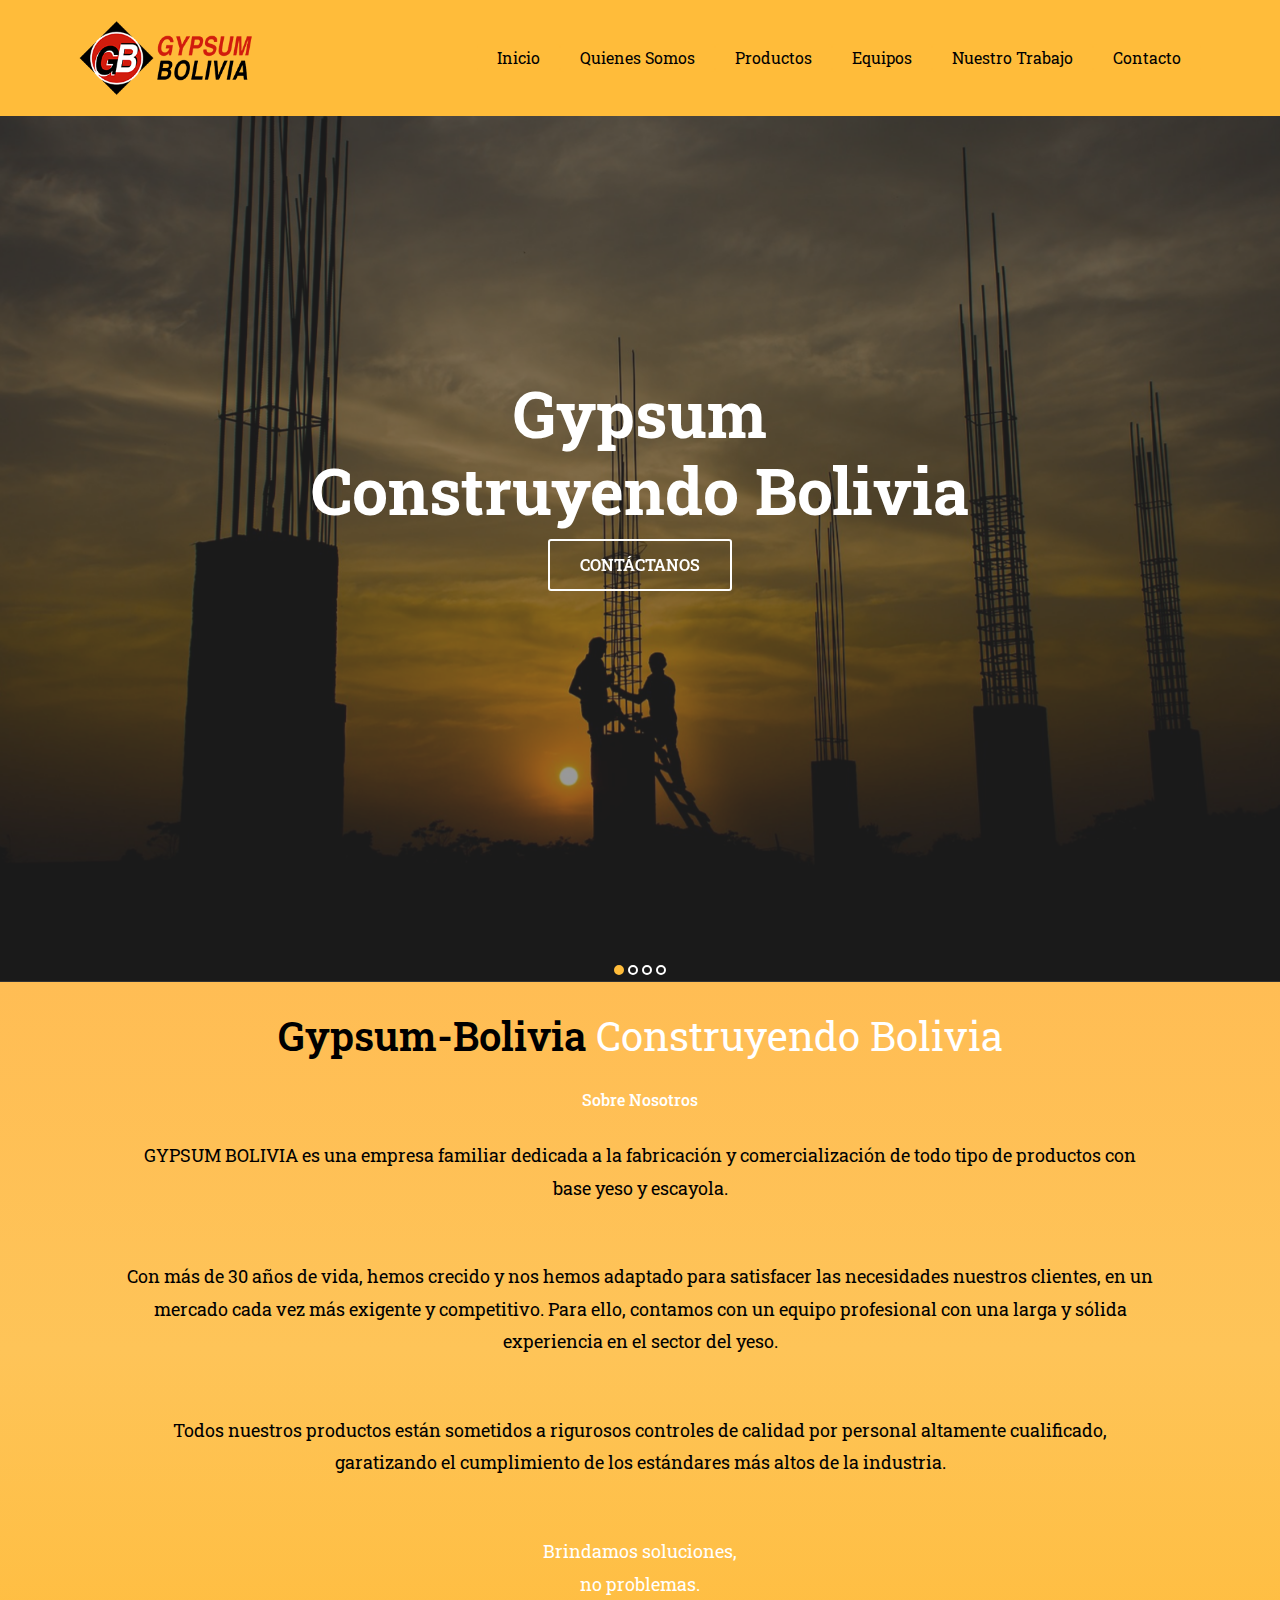
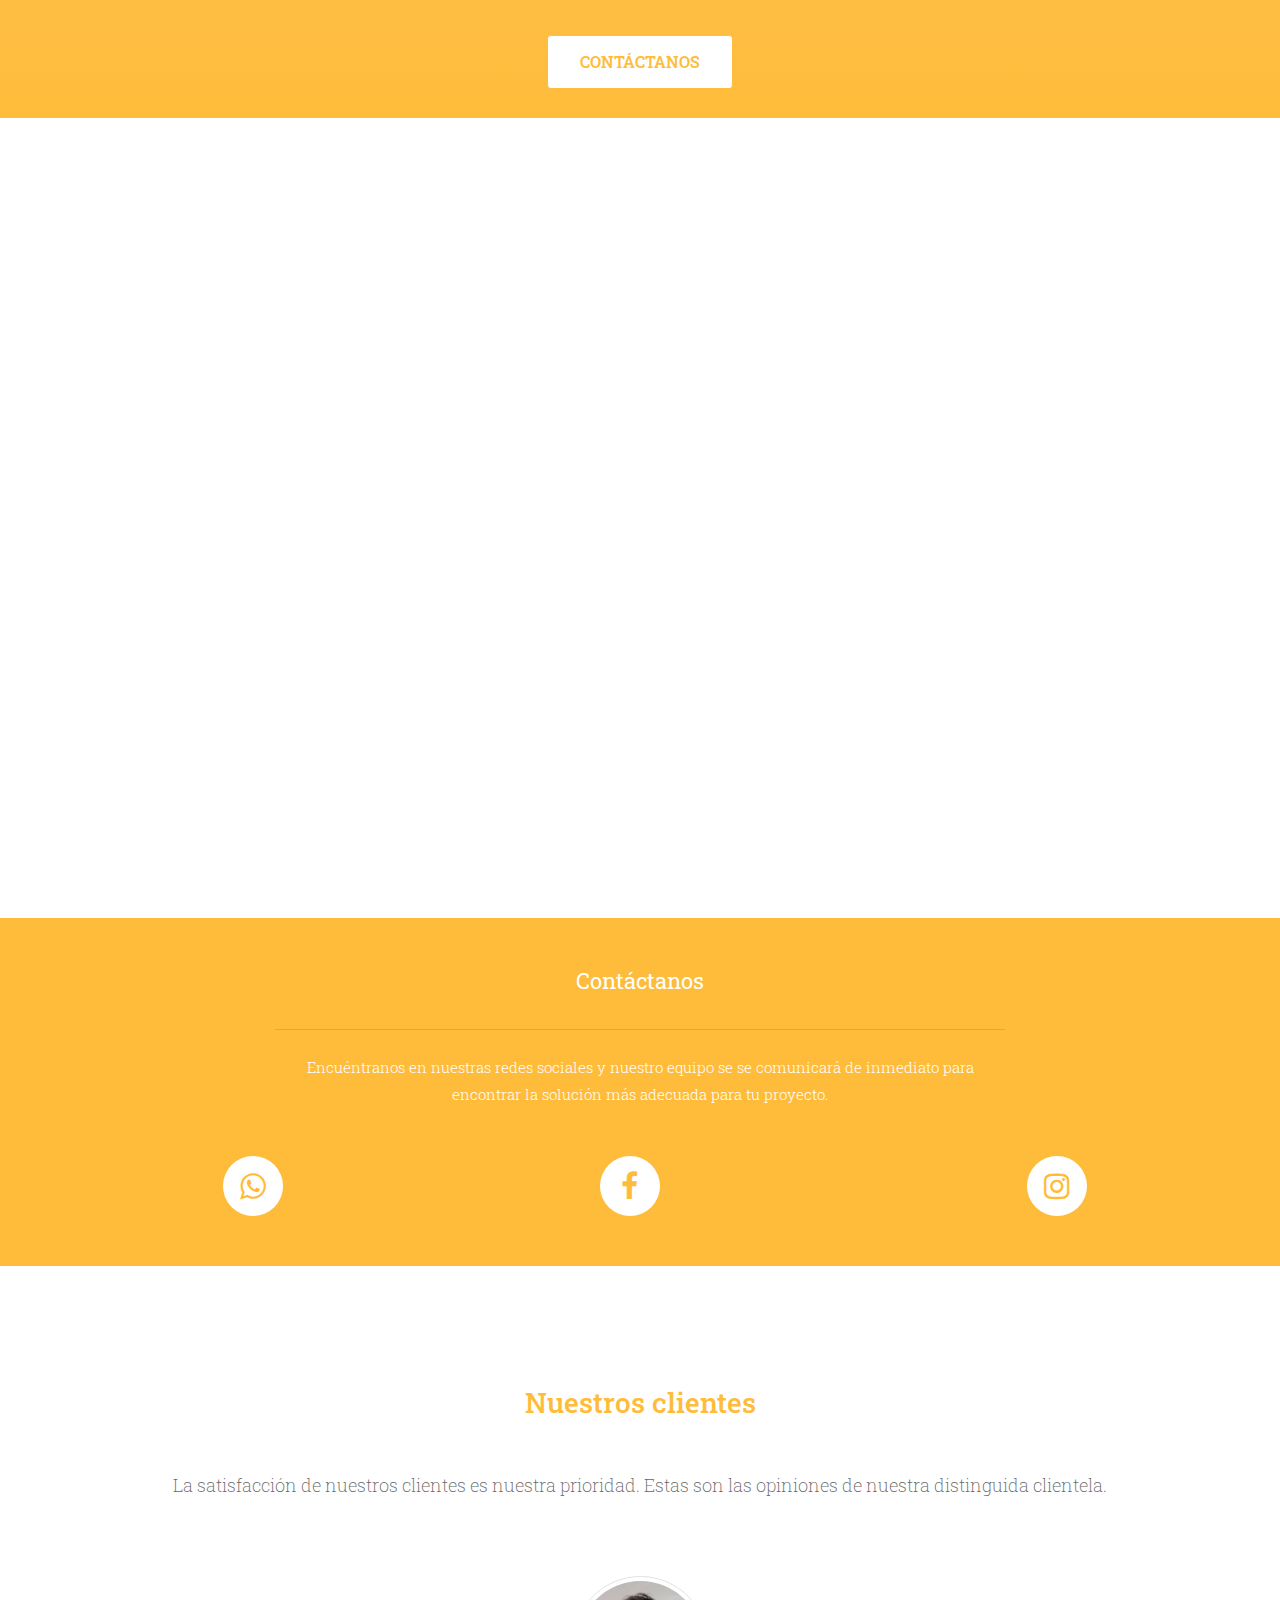
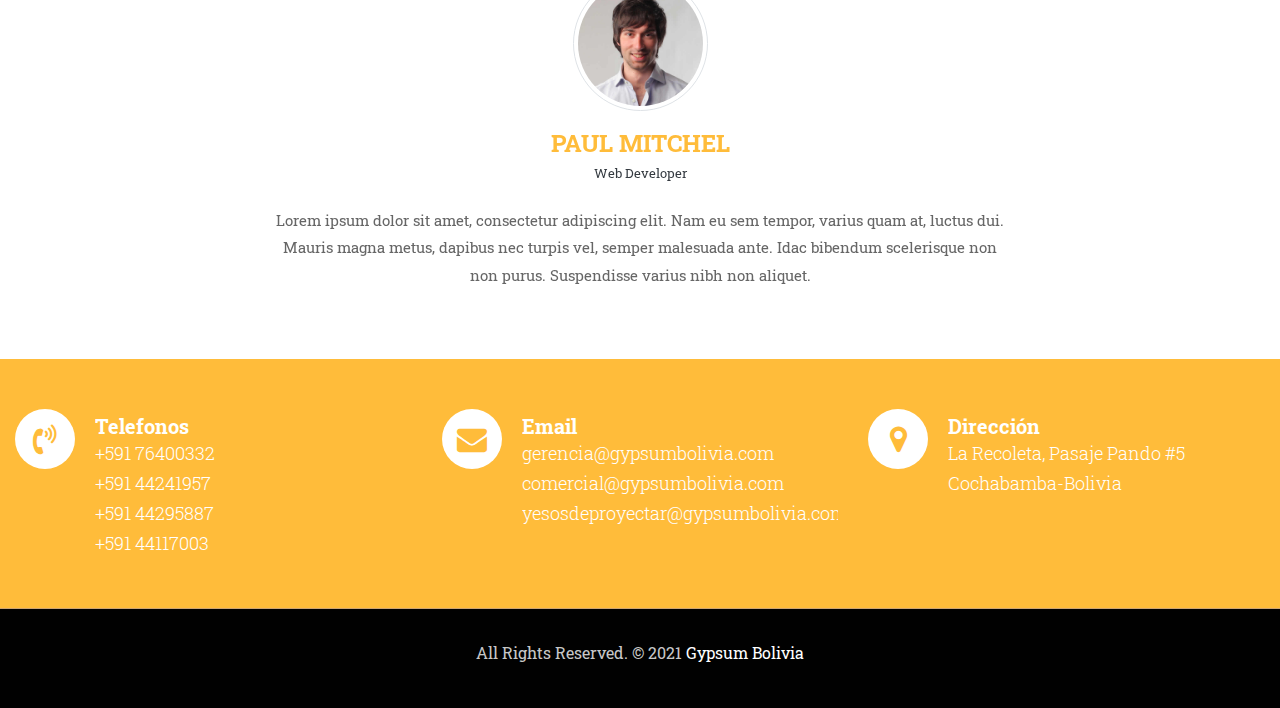
==== commit fcbf28ac: "hedaer fixed, portfolio images added, planta images added" ====
--- a/y/index.html
+++ b/y/index.html
@@ -42,7 +42,7 @@
 		<nav id='navbar-bg' class="navbar navbar-expand-lg navbar-light">
 			<div class="container" id='navbar-container'>
 				<a class="navbar-brand" href="index.html">
-					<img id='logo' src="images/logo.png" alt="" />
+					<img src="images/logo.png" alt="gypsumlogo" />
 				</a>
 				<button class="navbar-toggler" type="button" data-toggle="collapse" data-target="#navbars-rs-food"
 					aria-controls="navbars-rs-food" aria-expanded="false" aria-label="Toggle navigation">
@@ -77,8 +77,8 @@
 							<h1 class="m-b-20"><strong>Gypsum<br/>Construyendo Bolivia<br></strong></h1>
 							<!-- <p class="m-b-40">See how your users experience your website in realtime or view  <br>
 							trends to see any changes in performance over time.</p> -->
-							<p><a class="btn btn-lg btn-circle btn-outline-new-white" target="_blank"
-									href="https://api.whatsapp.com/send?phone=59176400332">Contáctanos</a></p>
+							<p><a class="btn btn-lg btn-circle btn-outline-new-white"
+									href="https://api.whatsapp.com/send?phone=59170304111">Contáctanos</a></p>
 						</div>
 					</div>
 				</div>
@@ -91,8 +91,7 @@
 							<h1 class="m-b-20"><strong>Gypsum<br/>Construyendo Bolivia<br></strong></h1>
 							<!-- <p class="m-b-40">See how your users experience your website in realtime or view  <br>
 							trends to see any changes in performance over time.</p> -->
-							<p><a class="btn btn-lg btn-circle btn-outline-new-white" target="_blank"
-								href="https://api.whatsapp.com/send?phone=59176400332">Contáctanos</a></p>
+							<p><a class="btn btn-lg btn-circle btn-outline-new-white" href="#">Contáctanos</a></p>
 						</div>
 					</div>
 				</div>
@@ -105,8 +104,8 @@
 							<h1 class="m-b-20"><strong>Gypsum<br/>Construyendo Bolivia<br></strong></h1>
 							<!-- <p class="m-b-40">See how your users experience your website in realtime or view  <br>
 							trends to see any changes in performance over time.</p> -->
-							<p><a class="btn btn-lg btn-circle btn-outline-new-white" target="_blank"
-									href="https://api.whatsapp.com/send?phone=59176400332">Contáctanos</a></p>
+							<p><a class="btn btn-lg btn-circle btn-outline-new-white"
+									href="https://api.whatsapp.com/send?phone=59170304111">Contáctanos</a></p>
 						</div>
 					</div>
 				</div>
@@ -119,8 +118,8 @@
 							<h1 class="m-b-20"><strong>Gypsum<br/>Construyendo Bolivia<br></strong></h1>
 							<!-- <p class="m-b-40">See how your users experience your website in realtime or view  <br>
 							trends to see any changes in performance over time.</p> -->
-							<p><a class="btn btn-lg btn-circle btn-outline-new-white" target="_blank"
-									href="https://api.whatsapp.com/send?phone=59176400332">Contáctanos</a></p>
+							<p><a class="btn btn-lg btn-circle btn-outline-new-white"
+									href="https://api.whatsapp.com/send?phone=59170304111">Contáctanos</a></p>
 						</div>
 					</div>
 				</div>
@@ -177,219 +176,7 @@
 
 	<!-- End QT -->
 
-	<!-- Start Catalog -->
-
-	<!-- <div class="menu-box">
-		<div class="container">
-			<div class="row">
-				<div class="col-lg-12">
-					<div class="heading-title text-center">
-						<h2>Trabaja con nosotros</h2>
-						<p>Gypsum Bolivia ofrece al mercado nacional e internacional una amplia gama de productos,
-							servicios y equipo de construcción de alta calidad.</p><br />
-						<p>Descubra nuestro catálogo y contáctenos para que nuestro equipo le ayude a encontrar la mejor
-							solución para su proyecto.</p>
-					</div>
-				</div>
-			</div> -->
-
-			<!-- <div class="row">
-				<div class="col-lg-12">
-					<div class="special-menu text-center">
-						<div class="button-group filter-button-group">
-							<button class="active col-lg-12 col-md-12 col-sm-6" data-filter="*">Todo</button>
-							<button data-filter=".products">Productos</button>
-							<button data-filter=".services">Servicios</button>
-							<button data-filter=".equipment">Equipos</button>
-						</div>
-					</div>
-				</div>
-			</div> -->
-
-<!-- Start Products -->
-
-			<!-- <div class="row">
-				<div class="col-lg-12">
-					<div class="special-menu text-center">
-						<div class="button-group filter-button-group">
-							<button class='active' data-filter=".products">Productos</button>
-							<button data-filter=".equipment">Equipos</button>
-							<button data-filter=".parts">Repuestos</button>
-						</div>
-					</div>
-				</div>
-			</div>
-
-			<div class="row special-list">
-				<div class="col-lg-4 col-md-6 special-grid products">
-					<div class="gallery-single fix">
-						<img src="images/bolsa-yeso-normal.png" class="img-fluid" alt="Image">
-					</div>
-				</div>
-
-				<div class="col-lg-4 col-md-6 special-grid products">
-					<div class="gallery-single fix">
-						<img src="images/bolsa-yeso-extrafino.png" class="img-fluid" alt="Image">
-					</div>
-				</div>
-
-				<div class="col-lg-4 col-md-6 special-grid products">
-					<div class="gallery-single fix">
-						<img src="images/bolsa-yeso-ceramico-1.png" class="img-fluid" alt="Image">
-					</div>
-				</div>
-
-				<div class="col-lg-4 col-md-6 special-grid products">
-					<div class="gallery-single fix">
-						<img src="images/bolsa-yeso-agricola.png" class="img-fluid" alt="Image">
-					</div>
-				</div>
-
-				<div class="col-lg-4 col-md-6 special-grid products">
-					<div class="gallery-single fix">
-						<img src="images/bolsa-revoque-cementicio.png" class="img-fluid" alt="Image">
-					</div>
-				</div>
-
-				<div class="col-lg-4 col-md-6 special-grid products">
-					<div class="gallery-single fix">
-						<img src="images/bolsa-cemento-cola.png" class="img-fluid" alt="Image">
-					</div>
-				</div>
-
-				<div class="col-lg-4 col-md-6 special-grid products">
-					<div class="gallery-single fix">
-						<img src="images/bolsa-cemento-cola.png" class="img-fluid" alt="Image">
-					</div>
-				</div> -->
-
-<!-- Start Equipment -->
-
-				<!-- <div class="col-lg-4 col-md-6 special-grid equipment">
-					<div class="gallery-single fix">
-						<img src="images/equipos-1-300x240.jpg" class="img-fluid" alt="Image">
-					</div>
-				</div>
-
-				<div class="col-lg-4 col-md-6 special-grid equipment">
-					<div class="gallery-single fix">
-						<img src="images/equipos-2-300x240.jpg" class="img-fluid" alt="Image">
-					</div>
-				</div>
-
-				<div class="col-lg-4 col-md-6 special-grid equipment">
-					<div class="gallery-single fix">
-						<img src="images/equipos-3-300x240.jpg" class="img-fluid" alt="Image">
-					</div>
-				</div>
-
-				<div class="col-lg-4 col-md-6 special-grid equipment">
-					<div class="gallery-single fix">
-						<img src="images/equipos-4-300x240.jpg" class="img-fluid" alt="Image">
-					</div>
-				</div>
-
-				<div class="col-lg-4 col-md-6 special-grid equipment">
-					<div class="gallery-single fix">
-						<img src="images/equipos-5-300x240.jpg" class="img-fluid text-center" alt="Image">
-					</div>
-				</div> -->
-
-<!-- Start Parts -->
-
-				<!-- <div class="col-lg-4 col-md-6 special-grid parts">
-					<div class="gallery-single fix">
-						<img src="images/repuestos-1-300x169.jpg" class="img-fluid text-center" alt="Image">
-					</div>
-				</div>
-
-				<div class="col-lg-4 col-md-6 special-grid parts">
-					<div class="gallery-single fix">
-						<img src="images/repuestos-2-300x169.jpg" class="img-fluid text-center" alt="Image">
-					</div>
-				</div>
-
-				<div class="col-lg-4 col-md-6 special-grid parts">
-					<div class="gallery-single fix">
-						<img src="images/repuestos-3-300x169.jpg" class="img-fluid text-center" alt="Image">
-					</div>
-				</div>
-
-				<div class="col-lg-4 col-md-6 special-grid parts">
-					<div class="gallery-single fix">
-						<img src="images/repuestos-4-300x169.jpg" class="img-fluid text-center" alt="Image">
-					</div>
-				</div>
-			</div>
-			<div class="row">
-				<div class="col-lg-12">
-					<div class="heading-title text-center" id="proyeccion">
-						<h2>Servicios de Proyección</h2>
-						<p>Nuestra Empresa está especializada en acometer con los revoques y pisos en los edificios de
-							porte mayor. Estamos establecidos hace 30 años y estamos ejecutando trabajos de revoques en
-							Cochabamba y Santa Cruz simultáneamente, en los dos últimos años hemos efectuado también
-							trabajos en edificios del Norte y Sud de Chile, nuestra carga mayor de trabajo está en Santa
-							Cruz.</p>
-					</div>
-					<hr>
-				</div>
-			</div>
-		</div>
-	</div> -->
-
-	<!-- End Catalog -->
-
-	<!-- Start Portfolio-->
-
-	<!-- <div class="gallery-box">
-		<div class="container-fluid">
-			<div class="row">
-				<div class="col-lg-12">
-					<div class="heading-title text-center">
-						<h2>Nuestros Proyectos</h2>
-						<p>Estamos orgullosos de haber participado en un gran cantidad de proyectos de envergadura a lo
-							largo del territorio nacional.</p>
-						<p>Gypsum construyendo Bolivia desde 1984.</p>
-					</div>
-				</div>
-			</div>
-			<div class="tz-gallery">
-				<div class="row no-gutters">
-					<div class="col-sm-12 col-md-6 col-lg-4">
-						<a class="lightbox" href="images/marriotscz.png">
-							<img class="img-fluid" src="images/marriotscz.png" alt="Gallery Images">
-						</a>
-					</div>
-					<div class="col-sm-6 col-md-6 col-lg-4">
-						<a class="lightbox" href="images/edificio.png">
-							<img class="img-fluid" src="images/edificio.png" alt="Gallery Images">
-						</a>
-					</div>
-					<div class="col-sm-6 col-md-6 col-lg-4">
-						<a class="lightbox" href="images/casagrandedelpueblo.png">
-							<img class="img-fluid" src="images/casagrandedelpueblo.png" alt="Gallery Images">
-						</a>
-					</div>
-					<div class="col-sm-12 col-md-6 col-lg-4">
-						<a class="lightbox" href="images/hospital.png">
-							<img class="img-fluid" src="images/hospital.png" alt="Gallery Images">
-						</a>
-					</div>
-					<div class="col-sm-6 col-md-6 col-lg-4">
-						<a class="lightbox" href="images/ventura.png">
-							<img class="img-fluid" src="images/ventura.png" alt="Gallery Images">
-						</a>
-					</div>
-					<div class="col-sm-6 col-md-6 col-lg-4">
-						<a class="lightbox" href="images/marriotscz.png">
-							<img class="img-fluid" src="images/marriotscz.png" alt="Gallery Images">
-						</a>
-					</div>
-				</div>
-			</div>
-		</div>
-	</div> -->
-	<!-- End Portfolio -->
+
 
 	<!-- Start Social Media -->
 
@@ -555,22 +342,11 @@
 				<div class="col-md-4">
 					<i class="fa fa-map-marker"></i>
 					<div class="overflow-hidden">
-						<h4>Dirección</h4></br>
+						<h4>Dirección</h4>
 						<a target="_blank"
 							href="https://www.google.com.bo/maps/place/GYPSUM+%E2%80%93+Bolivia/@-17.3748738,-66.1539371,17z/data=!3m1!4b1!4m5!3m4!1s0x93e3741a3f758da3:0xa6f2f3042dc4168a!8m2!3d-17.3748738!4d-66.1517484?hl=es">
-							<h4>Oficinas</h4></br>
 							<p class="lead">
 								La Recoleta, Pasaje Pando #5
-							</p>
-							<p class="lead">
-								Cochabamba-Bolivia
-							</p>
-						</a></br>
-						<a target="_blank"
-							href="https://www.google.com.bo/maps/place/Fabrica+gypsum+bolivia/@-17.477708,-66.4078451,10.79z/data=!4m9!1m2!2m1!1sgypsum!3m5!1s0x0:0xc0bdda307e689c29!8m2!3d-17.4898582!4d-66.3393974!15sCgZneXBzdW2SAQ9zaG9wcGluZ19jZW50ZXI?hl=es">
-							<h4>Planta de procesamiento</h4></br>
-							<p class="lead">
-								Km. 30 Carretera a Confital, Suticollo - Zona Vila Vila
 							</p>
 							<p class="lead">
 								Cochabamba-Bolivia
--- a/y/css/style.css
+++ b/y/css/style.css
@@ -2,7 +2,7 @@
     IMPORT FONTS
 -------------------------------------------------------------------*/
 
-@import url("https://fonts.googleapis.com/css2?family=Roboto+Slab:wght@400;500;600;700&display=swap");
+@import url('https://fonts.googleapis.com/css2?family=Roboto+Slab:wght@400;500;600;700&display=swap');
 
 /*------------------------------------------------------------------
     IMPORT FILES
@@ -18,21 +18,22 @@
 -------------------------------------------------------------------*/
 
 body {
-  color: #666666;
-  font-size: 15px;
-  font-family: "Roboto Slab", serif;
-  line-height: 1.80857;
-}
+    color: #666666;
+    font-size: 15px;
+    font-family: 'Roboto Slab', serif;
+    line-height: 1.80857;
+}
+
 
 a {
-  color: #1f1f1f;
-  text-decoration: none !important;
-  outline: none !important;
-  -webkit-transition: all 0.3s ease-in-out;
-  -moz-transition: all 0.3s ease-in-out;
-  -ms-transition: all 0.3s ease-in-out;
-  -o-transition: all 0.3s ease-in-out;
-  transition: all 0.3s ease-in-out;
+    color: #1f1f1f;
+    text-decoration: none !important;
+    outline: none !important;
+    -webkit-transition: all .3s ease-in-out;
+    -moz-transition: all .3s ease-in-out;
+    -ms-transition: all .3s ease-in-out;
+    -o-transition: all .3s ease-in-out;
+    transition: all .3s ease-in-out;
 }
 
 h1,
@@ -41,38 +42,38 @@
 h4,
 h5,
 h6 {
-  letter-spacing: 0;
-  font-weight: normal;
-  position: relative;
-  padding: 0 0 10px 0;
-  font-weight: normal;
-  line-height: 120% !important;
-  color: #1f1f1f;
-  margin: 0;
+    letter-spacing: 0;
+    font-weight: normal;
+    position: relative;
+    padding: 0 0 10px 0;
+    font-weight: normal;
+    line-height: 120% !important;
+    color: #1f1f1f;
+    margin: 0
 }
 
 h1 {
-  font-size: 24px;
+    font-size: 24px
 }
 
 h2 {
-  font-size: 22px;
+    font-size: 22px
 }
 
 h3 {
-  font-size: 18px;
+    font-size: 18px
 }
 
 h4 {
-  font-size: 16px;
+    font-size: 16px
 }
 
 h5 {
-  font-size: 14px;
+    font-size: 14px
 }
 
 h6 {
-  font-size: 13px;
+    font-size: 13px
 }
 
 h1 a,
@@ -81,9 +82,9 @@
 h4 a,
 h5 a,
 h6 a {
-  color: #212121;
-  text-decoration: none !important;
-  opacity: 1;
+    color: #212121;
+    text-decoration: none!important;
+    opacity: 1
 }
 
 h1 a:hover,
@@ -92,377 +93,360 @@
 h4 a:hover,
 h5 a:hover,
 h6 a:hover {
-  opacity: 0.8;
+    opacity: .8
 }
 
 a {
-  color: #1f1f1f;
-  text-decoration: none;
-  outline: none;
+    color: #1f1f1f;
+    text-decoration: none;
+    outline: none;
 }
 
 a,
 .btn {
-  text-decoration: none !important;
-  outline: none !important;
-  -webkit-transition: all 0.3s ease-in-out;
-  -moz-transition: all 0.3s ease-in-out;
-  -ms-transition: all 0.3s ease-in-out;
-  -o-transition: all 0.3s ease-in-out;
-  transition: all 0.3s ease-in-out;
+    text-decoration: none !important;
+    outline: none !important;
+    -webkit-transition: all .3s ease-in-out;
+    -moz-transition: all .3s ease-in-out;
+    -ms-transition: all .3s ease-in-out;
+    -o-transition: all .3s ease-in-out;
+    transition: all .3s ease-in-out;
 }
 
 .btn-custom {
-  margin-top: 20px;
-  background-color: transparent !important;
-  border: 2px solid #ddd;
-  padding: 12px 40px;
-  font-size: 16px;
+    margin-top: 20px;
+    background-color: transparent !important;
+    border: 2px solid #ddd;
+    padding: 12px 40px;
+    font-size: 16px;
 }
 
 .lead {
-  font-size: 15px;
-  line-height: 30px;
-  color: #767676;
-  margin: 0;
-  padding: 0;
+    font-size: 18px;
+    line-height: 30px;
+    color: #767676;
+    margin: 0;
+    padding: 0;
 }
 
 blockquote {
-  margin: 20px 0 20px;
-  padding: 30px;
-}
-
-ul,
-li,
-ol {
-  list-style: none;
-  margin: 0px;
-  padding: 0px;
-}
-button:focus {
-  outline: none;
+    margin: 20px 0 20px;
+    padding: 30px;
+}
+
+ul, li, ol{
+	list-style: none;
+	margin: 0px;
+	padding: 0px;
+}
+button:focus{
+	outline: none;
 }
 
 .form-control::-moz-placeholder {
-  color: #2a2a2a;
-  opacity: 1;
+    color: #2a2a2a;
+    opacity: 1;
 }
 
 /*------------------------------------------------------------------
     LOADER
 -------------------------------------------------------------------*/
 
+
 /*------------------------------------------------------------------
     HEADER
 -------------------------------------------------------------------*/
-#logo {
-  width: 65%;
-}
-
-.top-navbar {
-  position: fixed;
-  z-index: 10;
-}
-
-.top-navbar .navbar {
-  padding: 15px 0px;
-  position: fixed;
-  width: 100%;
-  transition: height 0.3s ease-out, background 0.3s ease-out,
-    box-shadow 0.3s ease-out;
-  -webkit-transform: translate3d(0, 0, 0);
-  transform: translate3d(0, 0, 0);
-  z-index: 100;
-}
-
-.top-navbar .navbar-light .navbar-nav .nav-link {
-  color: #010101;
-  font-size: 16px;
-  padding: 0px 20px;
-  border-radius: 4px;
-  background-color: #ffbc3a;
+.top-navbar{
+	position: relative;
+	z-index: 10;
+}
+
+.top-navbar img {
+    width: 65%;
+}
+
+.top-navbar .navbar{
+	padding: 15px 0px;
+	position: fixed;
+	width: 100%;
+	transition: height .3s ease-out, background .3s ease-out, box-shadow .3s ease-out;
+	-webkit-transform: translate3d(0, 0, 0);
+	transform: translate3d(0, 0, 0);
+	z-index: 100;
+}
+
+.top-navbar .navbar-light .navbar-nav .nav-link{
+	color: #010101;
+	font-size: 16px;
+	padding: 0px 20px;
+	border-radius: 4px;
+    background-color: #ffbc3a;
 }
 
 #navbar-bg {
-  background-color: #ffbc3a;
-}
-
-#navbar-container {
-    display: flex;
-    flex-wrap: nowrap;
-}
-
-.top-navbar .navbar-light .navbar-nav .nav-item .nav-link:hover {
-  background: #ffbc3a;
-  color: #ffffff;
-}
-.top-navbar .navbar-light .navbar-nav .nav-item.active .nav-link {
-  background: #ffbc3a;
-  color: #ffffff;
-  border-radius: 4px;
-}
-
-.navbar-expand-lg .navbar-nav .dropdown-menu {
-  border: none;
-  box-shadow: 2px 5px 6px rgba(0, 0, 0, 0.5);
-}
-
-.navbar-expand-lg .navbar-nav .dropdown-menu a.dropdown-item:hover {
-  background: #ffbc3a;
-  color: #ffffff;
-}
-.navbar-light .navbar-toggler:hover {
-  background: #ffbc3a;
+    background-color: #ffbc3a;
+}
+
+.top-navbar .navbar-light .navbar-nav .nav-item .nav-link:hover{
+	background: #ffbc3a;
+	color: #ffffff;
+}
+.top-navbar .navbar-light .navbar-nav .nav-item.active .nav-link{
+	background: #ffbc3a;
+	color: #ffffff;
+	border-radius: 4px;
+}
+
+.navbar-expand-lg .navbar-nav .dropdown-menu{
+	border: none;
+	 box-shadow: 2px 5px 6px rgba(0,0,0,0.5);
+}
+
+.navbar-expand-lg .navbar-nav .dropdown-menu a.dropdown-item:hover{
+	background: #ffbc3a;
+	color: #ffffff;
+}
+.navbar-light .navbar-toggler:hover{
+	background: #ffbc3a;;
 }
 
 /*------------------------------------------------------------------
     Slider
 -------------------------------------------------------------------*/
 
-.cover-slides {
-  height: 100vh;
+.cover-slides{
+	height: 100vh;
 }
 .slides-navigation a {
-  background: #ffbc3a;
-  position: absolute;
-  height: 70px;
-  width: 70px;
-  top: 50%;
-  font-size: 20px;
-  display: block;
-  color: #fff;
-  line-height: 80px;
-  text-align: center;
-  transition: all 0.3s ease-in-out;
-}
-.slides-navigation a i {
-  font-size: 40px;
+	background: #ffbc3a;
+    position: absolute;
+    height: 70px;
+    width: 70px;
+    top: 50%;
+    font-size: 20px;
+    display: block;
+    color: #fff;
+	line-height: 80px;
+	text-align: center;
+    transition: all .3s ease-in-out;
+}
+.slides-navigation a i{
+	font-size: 40px;
 }
 .slides-navigation a:hover {
-  background: #010101;
-}
-.cover-slides .container {
-  height: 100%;
-  position: relative;
-  z-index: 2;
+	background: #010101;
+}
+.cover-slides .container{
+	height: 100%;
+	position: relative;
+	z-index: 2;
 }
 .cover-slides .container > .row {
-  -webkit-box-align: center;
-  -ms-flex-align: center;
-  align-items: center;
+	-webkit-box-align: center;
+	-ms-flex-align: center;
+	align-items: center;
 }
 .cover-slides .container > .row {
-  height: 100%;
-}
-
-.btn {
-  text-transform: uppercase;
-  padding: 19px 36px;
-}
-.btn {
-  display: inline-block;
-  font-weight: 600;
-  text-align: center;
-  white-space: nowrap;
-  vertical-align: middle;
-  -webkit-user-select: none;
-  -moz-user-select: none;
-  -ms-user-select: none;
-  user-select: none;
-  border: 2px solid transparent;
-  padding: 12px 30px;
-  font-size: 16px;
-  line-height: 1.5;
-  border-radius: 0.1875rem;
-  transition: color 0.15s ease-in-out, background-color 0.15s ease-in-out,
-    border-color 0.15s ease-in-out, box-shadow 0.15s ease-in-out;
+    height: 100%;
+}
+
+.btn{
+	text-transform: uppercase;
+	padding: 19px 36px;
+}
+.btn{
+	display: inline-block;
+	font-weight: 600;
+	text-align: center;
+	white-space: nowrap;
+	vertical-align: middle;
+	-webkit-user-select: none;
+	-moz-user-select: none;
+	-ms-user-select: none;
+	user-select: none;
+	border: 2px solid transparent;
+	padding: 12px 30px;
+	font-size: 16px;
+	line-height: 1.5;
+	border-radius: .1875rem;
+	transition: color .15s ease-in-out, background-color .15s ease-in-out, border-color .15s ease-in-out, box-shadow .15s ease-in-out;
 }
 .btn-outline-new-white {
-  color: #fff;
-  background-color: transparent;
-  background-image: none;
-  border-color: #fff;
+    color: #fff;
+    background-color: transparent;
+    background-image: none;
+    border-color: #fff;
 }
 .btn-outline-new-white:hover {
-  color: #ffffff;
-  background-color: #ffbc3a;
-  border-color: #ffbc3a;
+    color: #ffffff;
+    background-color: #ffbc3a;
+    border-color: #ffbc3a;
 }
 
 .overlay-background {
-  background: #333;
-  position: absolute;
-  height: 100%;
-  width: 100%;
-  left: 0;
-  top: 0;
-  opacity: 0.5;
-}
-
-.cover-slides h1 {
-  font-family: "Roboto Slab", serif;
-  font-weight: 500;
-  font-size: 64px;
-  color: #fff;
-}
-.cover-slides p {
-  font-size: 18px;
-  color: #fff;
-}
-.slides-pagination a {
-  border: 2px solid #ffffff;
-}
-.slides-pagination a.current {
-  background: #ffbc3a;
-  border: 2px solid #ffbc3a;
+    background: #333;
+    position: absolute;
+    height: 100%;
+    width: 100%;
+    left: 0;
+    top: 0;
+	opacity: 0.5;
+}
+
+.cover-slides h1{
+	font-family: 'Roboto Slab', serif;
+	font-weight: 500;
+	font-size: 64px;
+	color: #fff;
+}
+.cover-slides p{
+	font-size: 18px;
+	color: #fff;
+}
+.slides-pagination a{
+	border: 2px solid #ffffff;
+}
+.slides-pagination a.current{
+	background: #ffbc3a;
+	border: 2px solid #ffbc3a;
 }
 
 /*------------------------------------------------------------------
     About
 -------------------------------------------------------------------*/
 
-.about-section-box {
-  padding: 10px 0px;
-  /* background: rgb(255,98,0);
+.about-section-box{
+	padding: 10px 0px;
+    /* background: rgb(255,98,0);
     background: radial-gradient(circle, rgba(255,98,0,1) 0%, rgba(255,82,0,1) 69%);  */
-  background-image: linear-gradient(
-    to bottom,
-    #ffbd54 0%,
-    #fec458 50%,
-    #ffbc3a 100%
-  );
-}
-.about-section-box .img-fluid {
-  box-shadow: -10px -10px 0px #ffffff;
-}
-.inner-column {
+    background-image: linear-gradient( to bottom,#ffbd54 0%,#fec458 50%,#ffbc3a 100% );
+}
+.about-section-box .img-fluid{
+	box-shadow: -10px -10px 0px #ffffff;
+}
+.inner-column{
   padding: 20px;
 }
-.inner-column h1 {
-  font-family: "Roboto Slab", serif;
-  font-weight: 600;
-  font-size: 40px;
-  color: black;
-}
-.inner-column h1 span {
-  color: #ffffff;
-  font-weight: 400;
-}
-.inner-column h4 {
-  font-size: 16px;
-  font-weight: 500;
-  color: #ffff;
-  padding-top: 20px;
-}
-.inner-column p {
+.inner-column h1{
+	font-family: 'Roboto Slab', serif;
+    font-weight: 600;
+	font-size: 40px;
+	color: black;
+}
+.inner-column h1 span{
+	color: #ffffff;
+    font-weight: 400;
+}
+.inner-column h4{
+	font-size: 16px;
+	font-weight: 500;
+    color:#ffff;
+    padding-top: 20px;
+}
+.inner-column p{
   padding: 20px;
   font-size: 18px;
   color: black;
 }
-.inner-column .btn-outline-new-white {
-  color: #ffbc3a;
-  background-color: #fff;
-}
-.inner-column .btn-outline-new-white:hover {
-  color: #ffffff;
-  background: #ffbc3a;
-  border-color: #ffffff;
+.inner-column .btn-outline-new-white{
+	color: #ffbc3a;
+    background-color: #fff;
+}
+.inner-column .btn-outline-new-white:hover{
+	color: #ffffff;
+    background: #ffbc3a;
+    border-color: #ffffff;
 }
 
 /*------------------------------------------------------------------
     QT
 -------------------------------------------------------------------*/
 
-.qt-background {
-  background: url(../images/qt.jpg) no-repeat;
-  background-size: cover;
-  padding: 100px 0;
-  background-attachment: fixed;
-  background-position: center center;
-  position: relative;
-  opacity: 0.99;
-  height: 500px;
+
+.qt-background{
+	background: url(../images/qt.jpg) no-repeat;
+	background-size: cover;
+	padding: 100px 0;
+	background-attachment: fixed;
+	background-position: center center;
+	position: relative;
+    opacity: 0.99;
+    height: 500px;
 }
 .qt-background p {
-  font-size: 35px;
-  font-weight: 300;
-  line-height: 44px;
-  color: #fff;
-  font-family: "Roboto Slab", serif;
-  margin-bottom: 20px;
+    font-size: 35px;
+    font-weight: 300;
+    line-height: 44px;
+    color: #fff;
+	font-family: 'Roboto Slab',serif;
+	margin-bottom: 20px;
 }
 
 .qt-background span {
-  color: #fff;
-  font-size: 20px;
-  font-weight: 500;
+    color: #fff;
+    font-size: 20px;
+	font-weight: 500;
 }
 
 /*------------------------------------------------------------------
     Menu
 -------------------------------------------------------------------*/
 
-.menu-box {
-  padding: 90px 0px;
-}
-
-/* #menurow {
-  margin-right: 0;
-  margin-left: 0;
-  flex-wrap: nowrap;
-} */
-
-.heading-title {
-  margin-bottom: 20px;
-}
-.heading-title h2 {
-  color: #ffbc3a;
-  font-size: 28px;
-  font-family: "Roboto Slab", serif;
-  font-weight: 500;
-  padding: 50px 0;
-}
-.heading-title p {
-  font-size: 18px;
-  font-weight: 200;
-  margin: 0px;
+.menu-box{
+	padding: 90px 0px;
+}
+
+.heading-title{
+	margin-bottom: 50px;
+}
+.heading-title h2{
+	color: #ffbc3a;
+	font-size: 28px;
+	font-family: 'Roboto Slab',serif;
+    font-weight: 500;
+    padding:50px 0;
+}
+.heading-title p{
+	font-size: 18px;
+	font-weight: 200;
+	margin: 0px;
 }
 
 .filter-button-group {
-  border: 1px solid #ffbc3a;
-  border-radius: 4px;
-  margin: 10px 15px;
-  display: inline-block;
+    border: 1px solid #ffbc3a;
+    border-radius: 4px;
+    margin: 10px 15px;
+    display: inline-block;
 }
 
 .filter-button-group button {
-  color: #ffbc3a;
-  letter-spacing: 1px;
-  text-transform: uppercase;
-  font-weight: 600;
-  font-size: 14px;
-  cursor: pointer;
-  background: #fff;
-  padding: 12px 40px;
-  border: none;
-  border-radius: 4px;
+    color: #ffbc3a;
+    letter-spacing: 1px;
+    text-transform: uppercase;
+    font-weight: 600;
+    font-size: 14px;
+    cursor: pointer;
+    background: #fff;
+    padding: 12px 40px;
+    border: none;
+    border-radius: 4px;
+
 }
 
 .filter-button-group button.active {
-  background: #ffbc3a;
-  color: #fff;
+    background: #ffbc3a;
+    color: #fff;
+}
+
+.gallery-single{
+	margin: 30px 0px;
 }
 
 .gallery-single {
-  margin: 30px 0px;
-}
-
-.gallery-single {
-  position: relative;
-  overflow: hidden;
-  -webkit-box-shadow: 0 0 10px #ccc;
-  box-shadow: 0 0 10px #ccc;
+    position: relative;
+    overflow: hidden;
+    -webkit-box-shadow: 0 0 10px #ccc;
+    box-shadow: 0 0 10px #ccc;
 }
 
 /* .why-text {
@@ -497,897 +481,900 @@
 	color: #ffffff;
 } */
 
-.gallery-single:hover .why-text {
-  bottom: 0px;
+.gallery-single:hover .why-text{
+	bottom: 0px;
 }
 
 #proyeccion {
-  padding-bottom: 90px;
-}
+    padding-bottom: 90px;
+}
+
 
 /*------------------------------------------------------------------
     Gallery
 -------------------------------------------------------------------*/
 
-.gallery-box {
-  padding: 0;
-}
-.tz-gallery {
-  margin-top: 10px;
+.gallery-box{
+	padding: 0;
+}
+.gallery-single {
+    margin:30px 10px;
+}
+
+.gallery-single img {
+    display: block;
+    width: 100%;
+    margin-left: auto;
+    margin-right: auto;
+}
+.tz-gallery{
+	margin-top: 30px;
 }
 .tz-gallery .lightbox img {
-  width: 100%;
-  margin-bottom: 30px;
-  transition: 0.2s ease-in-out;
-  box-shadow: 0 2px 3px rgba(0, 0, 0, 0.2);
+    width: 100%;
+    margin-bottom: 30px;
+    transition: 0.2s ease-in-out;
+    box-shadow: 0 2px 3px rgba(0,0,0,0.2);
 }
 .tz-gallery .lightbox img:hover {
-  transform: scale(1.05);
-  box-shadow: 0 8px 15px rgba(0, 0, 0, 0.3);
-}
-
-.imagetitle {
-  color: #ffbc3a;
-  text-align: center;
-  font-weight: 600;
-}
-
-#gallerytitle {
-  margin: 10px 0;
-  padding: 10px 0;
+    transform: scale(1.05);
+    box-shadow: 0 8px 15px rgba(0,0,0,0.3);
+}
+.imagetexth2 {
+    text-align: center;
+    font-size: 22px;
+    font-weight: 600;
+    color: #ffbc3a;
 }
 /*------------------------------------------------------------------
     Social Media
 -------------------------------------------------------------------*/
 
+
 #socialmedia {
-  display: flex;
-  justify-content: space-around;
+    display: flex;
+    justify-content: space-around;
 }
 
 /*------------------------------------------------------------------
     Customer Reviews
 -------------------------------------------------------------------*/
 
-.customer-reviews-box {
-  padding: 70px 0px;
-}
-
-.carousel-inner .carousel-item .img-box {
-  width: 135px;
-  height: 135px;
-}
-.carousel-control-prev {
-  left: -100px;
-}
-.carousel-control-next {
-  right: -100px;
-}
-.carousel-indicators {
-  top: 320px;
-}
-
-.text-warning {
-  color: #ffbc3a !important;
-  font-size: 24px;
-}
+.customer-reviews-box{
+	padding: 70px 0px;
+}
+
+.carousel-inner .carousel-item .img-box{
+	width: 135px;
+	height: 135px;
+}
+.carousel-control-prev{
+	left: -100px;
+    
+}
+.carousel-control-next{
+	right: -100px;
+}
+.carousel-indicators{
+	top: 320px;
+}
+
+.text-warning{
+	color: #ffbc3a !important;
+	font-size: 24px;
+}
+
 
 @media (min-width: 320px) and (max-width: 640px) {
-  .carousel-inner .carousel-item p {
+	.carousel-inner .carousel-item p{
+		font-size: 14px;
+	}
+	.carousel-control-prev{
+		left: -5px;
+	}
+	.carousel-control-next{
+		right: -5px;
+	}
+ 	.carousel-indicators{
+		top: 400px;
+	}
+}
+
+#reviews .carousel-control-prev{
+	background: #d0a772;
+	color: #ffffff;
+	display: block;
+	position: absolute;
+	width: 8%;
+	height: 50px;
+	top: 50%;
+	font-size: 28px;
+	opacity: 1;
+}
+#reviews .carousel-control-prev:hover{
+	background: #010101;
+	color: #ffffff;
+}
+
+#reviews .carousel-control-next{
+	background: #d0a772;
+	color: #ffffff;
+	display: block;
+	position: absolute;
+	width: 8%;
+	height: 50px;
+	top: 50%;
+	font-size: 28px;
+	opacity: 1;
+}
+#reviews .carousel-control-next:hover{
+	background: #010101;
+	color: #ffffff;
+}
+
+
+/*------------------------------------------------------------------
+    Contact info
+-------------------------------------------------------------------*/
+
+.contact-imfo-box{
+	background: #ffbc3a;
+	padding: 50px 0;
+}
+
+.overflow-hidden {
+    overflow: hidden;  
+}
+
+.contact-imfo-box i{
+	display: block;
+	float: left;
+	width: 60px;
+	height: 60px;
+	line-height: 60px;
+	text-align: center;
+	background: #fff;
+	color: #ffbc3a;
+	font-size: 30px;
+	-webkit-border-radius: 50%;
+	-moz-border-radius: 50%;
+	-ms-border-radius: 50%;
+	border-radius: 50%;
+	margin-right: 20px;
+}
+
+.contact-imfo-box h4 {
+    margin: 0px;
+    margin-top: 5px;
+	color: #ffffff;
+	font-size: 20px;
+	padding: 0px;
+	font-weight: 700;
+	line-height: 24px;
+}
+.contact-imfo-box p {
+    margin: 0px;
+	color: #ffffff;
+	font-weight: 300;
+}
+
+#pmuted{
+    color: #fff;
+}
+
+#formcontainer {
+    display: flex;
+    justify-content: center;
+}
+/*------------------------------------------------------------------
+    Footer
+-------------------------------------------------------------------*/
+
+.footer-area{
+	padding-top: 0px;
+}
+
+
+.footer-area .container{
+	position: relative;
+	z-index: 1;
+}
+.footer-area h3{
+	color: #ffffff;
+	text-transform: uppercase;
+	font-size: 24px;
+	border-bottom: 1px dashed rgba(207, 166, 113, 0.5);
+	margin-bottom: 10px;
+}
+.footer-area p{
+	font-size: 19px;
+	color: rgba(255, 255, 255, 0.8);
+	margin: 0;
+	padding-bottom: 10px;
+}
+
+.footer-area p.lead{
+	font-size: 19px;
+	color: #ffffff;
+	margin-bottom: 15px;
+}
+.footer-area p.lead a{
+	color: #ffffff;
+	margin-bottom: 15px;
+}
+.footer-area p.lead a:hover{
+	color: #d0a772;
+}
+.footer-area p a{
+	font-size: 18px;
+	color: #ffffff;
+}
+.footer-area p a:hover{
+	color: #d0a772;
+}
+
+.subscribe_form {
+    display: block;
+    text-align: center;
+    padding: 5px 0;
+}
+
+.subscribe_form .form_input {
+    display: block;
+    background-color: rgba(0,0,0,0.7);
+    color: #fff;
+    border: none;
+    font-size: 19px;
+    line-height: 50px;
+    padding: 0 10px;
+    float: left;
+    width: 100%;
+    transition: all 0.5s ease-in-out;
+}
+
+.subscribe_form .submit {
+    background-color: #d0a772;
+    color: #fff;
+    font-size: 16px;
+    font-weight: 600;
+    line-height: 50px;
+    display: inline-block;
+    padding: 0 10px;
+    float: left;
+    width: 100%;
+	border: none;
+	cursor: pointer;
+    transition: all 0.5s ease-in-out;
+}
+.subscribe_form .submit:hover{
+	background: #010101;
+}
+
+.f-social {
+    padding-bottom: 10px;
+    margin: 0px;
+    margin-top: 20px;
+}
+.f-social li a {
+    font-size: 25px;
+    color: rgba(255, 255, 255, 0.9);
+	margin-right: 10px;
+}
+
+.copyright{
+	margin-top: 0px;
+	position: relative;
+	display: block;
+	background-color: #010101;
+	border-top: 1px solid rgba(207, 166, 113);
+	padding: 30px 0;
+	z-index: 1;
+}
+
+.copyright .company-name{
+	font-size: 16px;
+	text-align: center;
+}
+.copyright .company-name a{
+	font-size: 16px;
+}
+
+/*------------------------------------------------------------------
+    All Pages
+-------------------------------------------------------------------*/
+
+.page-breadcrumb {
+    padding: 250px 0 150px;
+    background: url(../images/bg-allpages.jpg) no-repeat;
+    background-attachment: fixed;
+    background-size: cover;
+    background-position: center;
+    position: relative;
+    height: 980px;
+}
+.all-page-title .container{
+	position: relative;
+	z-index: 2;
+}
+.all-page-title::before{
+	content: "";
+	height: 100%;
+	left: 0;
+	position: absolute;
+	top: 0;
+	width: 100%;
+	z-index: 1;
+	opacity: 0.8;
+}
+.all-page-title h1{
+	font-size: 38px;
+	color: #ffffff;
+	font-family: 'Roboto Slab',serif;
+	padding: 0px;
+}
+
+.inner-pt{
+	margin-top: 30px;
+}
+.inner-pt p{
+	font-size: 18px;
+}
+
+.stuff-box{
+	padding: 70px 0px;
+}
+
+.our-team{
+    border: 2px solid #d0a772;
+    border-radius: 0px;
+    text-align: center;
+    margin: 10px;
+    z-index: 1;
+    position: relative;
+}
+.our-team:before,
+.our-team:after{
+    content: "";
+    width: 100%;
+    height: 104%;
+    background: #d0a772;
+    position: absolute;
+    top: 50%;
+    left: 0;
+    z-index: -1;
+    transform: translateY(-50%) scaleX(0.3);
+    transition: all 0.3s ease 0s;
+}
+.our-team:after{
+    width: 106%;
+    left: 50%;
+    transform: translate(-50%, -50%) scaleY(0.25);
+}
+.our-team:hover:before{ transform: translateY(-50%) scaleX(0.7); }
+.our-team:hover:after{ transform: translate(-50%, -50%) scaleY(0.7); }
+.our-team img{
+    width: 100%;
+    height: auto;
+    border-radius: 0px;
+    transition: all 0.3s ease 0s;
+}
+.our-team .team-content{
+    width: 93%;
+    padding: 25px 0 10px;
+    background: #d0a772;
+    position: absolute;
+    bottom: 50px;
+    left: 50%;
+    opacity: 0;
+    transform: translateX(-50%);
+    transition: all 0.3s cubic-bezier(0.5, 0.2,0.1,0.9);
+}
+.our-team:hover .team-content{
+    bottom: 10px;
+    opacity: 1;
+}
+.our-team .title{
+    font-size: 25px;
+    font-weight: 600;
+    color: #fff;
+    letter-spacing: 1px;
+    text-transform: capitalize;
+    margin: 0;
+}
+.our-team .post{
+    display: block;
+    font-size: 16px;
+    color: #fff;
+    text-transform: uppercase;
+    margin-bottom: 10px;
+}
+.our-team .social{
+    padding: 0;
+    margin: 0;
+    list-style: none;
+}
+.our-team .social li{
+    display: inline-block;
+    margin: 0 5px;
+}
+.our-team .social li a{
+    display: block;
+    width: 35px;
+    height: 35px;
+    line-height: 35px;
+    border-radius: 50%;
+    background: #fff;
+    font-size: 20px;
+    color: #d0a772;
+    transition: all 0.3s ease 0s;
+}
+.our-team .social li a:hover{
+    background: #ffffff;
+    box-shadow: 0 0 0 5px rgba(255,255,255,0.3);
+    color: #d0a772;
+}
+@media only screen and (max-width: 990px){
+    .our-team{ margin-bottom: 30px; }
+}
+
+
+.reservation-box{
+	padding: 70px 0px;
+}
+
+.reservation-box h3{
+	padding: 0px 15px;
+	margin-bottom: 20px;
+	font-weight: 600;
+}
+
+.help-block ul li{
+	color: red;
+}
+
+.form-control[readonly]{
+	background-color: #ffffff;
+}
+
+.form-control{
+	border-radius: 0px;
+	min-height: 50px;
+}
+.form-control:focus{
+	border: 1px solid #d0a772;
+	box-shadow: none;
+}
+
+.form-group .picker__input.picker__input--active{
+	border-color: #d0a772;
+}
+
+.submit-button{
+	margin-top: 20px;
+}
+.btn.btn-common{
+	color: #ffbc3a ;
+	background-color: transparent;
+	background-image: none;
+	border-color: #ffbc3a ;
+}
+.btn.btn-common:hover{
+	color: #ffffff;
+	background-color: #ffbc3a ;
+	border-color: #cfa671;
+}
+.blog-box{
+	padding: 70px 0px;
+}
+.blog-box-inner{
+	position: relative;
+	margin-bottom: 30px;
+}
+
+.blog-box-inner .blog-img-box{
+	position: relative;
+	display: block;
+}
+
+.blog-box-inner .blog-detail{
+	position: absolute;
+	top: 0;
+	background: #fff;
+	padding: 30px 25px;
+	border: 1px solid #ddd;
+	transition-duration: .5s;
+	height: 100%;
+}
+
+.blog-detail h4 {
+    font-size: 18px;
+    font-weight: 500;
+    color: #222222;
+}
+
+.blog-detail ul li {
+    display: inline-block;
+    padding: 0px 5px;
+}
+.blog-detail ul li span{
+	color: #d0a772;
+	cursor: pointer;
+}
+.blog-detail ul li span:hover{
+	color: #010101;
+}
+
+.blog-detail ul li:first-child {
+    padding-left: 0px;
+}
+
+.blog-detail p {
+    padding: 10px 0px 0 0;
+	margin: 0px;
+}
+
+.blog-detail a{
+	color: #d0a772;
+	margin-top: 20px;
+}
+
+.blog-box-inner .blog-detail:hover{
+	background: rgba(255, 255, 255, .9);
+}
+
+.blog-inner-box {
+    position: relative;
+    margin: 0px 10px;
+    margin-bottom: 30px;
+}
+.side-blog-img {
+    box-shadow: -15px -15px 0px 0px rgba(0,0,0,0.4);
+    -webkit-transition: all 1s ease 0.01s;
+    transition: all 1s ease 0.01s;
+    position: relative;
+}
+
+.date-blog-up {
+    position: absolute;
+    right: 0px;
+    top: 0px;
+    background: #cfa671;
+    font-size: 18px;
+    color: #ffffff;
+    padding: 5px 15px 5px 5px;
+}
+.inner-blog-detail {
+    background: #ffffff;
+    position: relative;
+    padding: 30px 20px;
+}
+
+.inner-blog-detail h3 {
+    font-size: 20px;
+    font-weight: 500;
+    padding-bottom: 15px;
+}
+.inner-blog-detail ul li {
+    display: inline-block;
+    padding: 0px 5px;
+    color: #222222;
+}
+.inner-blog-detail ul li span {
+    color: #cfa671;
+}
+.inner-blog-detail p {
+    padding: 10px 0px;
+}
+.details-page blockquote {
+    border-left: 5px solid #cfa671;
+}
+.details-page blockquote {
+    padding: 20px;
+}
+blockquote {
+    margin: 20px 0 20px;
+    padding: 30px;
+}
+.blog-inner-details-line {
+    margin: 20px 0px;
+    clear: both;
+    float: left;
+    width: 100%;
+}
+.line-left-social h5 {
+    font-size: 18px;
+    font-weight: 600;
+    padding-bottom: 15px;
+}
+.line-left-social ul li {
+    display: inline-block;
+    margin-bottom: 5px;
+}
+.line-right-social ul li {
+    display: inline-block;
+}
+.line-right-social ul li a {
+    display: block;
+    padding: 5px;
+    background: #f5f5f5;
+    border-radius: 6px;
+    font-weight: 500;
+    width: 35px;
+    height: 35px;
+    text-align: center;
+    line-height: 25px;
+    font-size: 15px;
+}
+.line-left-social ul li a {
+    display: block;
+    padding: 5px 10px;
+    background: #f5f5f5;
+    border-radius: 6px;
+    font-weight: 400;
+    font-size: 12px;
+}
+.line-left-social ul li a:hover {
+    background: #cfa671;
+    color: #ffffff;
+}
+.line-right-social ul li a:hover {
+    background: #cfa671;
+    color: #ffffff;
+}
+.line-right-social h5 {
+    font-size: 18px;
+    font-weight: 600;
+    padding-bottom: 15px;
+}
+.blog-comment-box {
+    clear: both;
+    margin: 20px 0px;
+    float: left;
+    width: 100%;
+}
+.blog-comment-box h3 {
+    font-size: 18px;
+    font-weight: 600;
+    padding-bottom: 20px;
+}
+.comment-item {
+    margin-bottom: 30px;
+}
+.comment-item-left {
+    float: left;
+    width: 90px;
+    height: 90px;
+}
+.comment-item-left img {
+    width: 100%;
+    border-radius: 6px;
+}
+.comment-item-right {
+    padding-left: 110px;
+}
+.comment-item-right a {
+    font-size: 16px;
+    font-weight: 500;
+}
+.des-l {
+    display: inline-block;
+    width: 100%;
+}
+.des-l p {
+    font-size: 13px;
+}
+.comment-item-right a {
+    font-size: 16px;
+    font-weight: 500;
+}
+.right-btn-re {
+    float: right;
+    font-style: italic;
+    text-align: right;
+    font-size: 16px;
+    padding: 5px 10px;
+    background: #f5f5f5;
+    border-radius: 6px;
+}
+.right-btn-re:hover {
+    background: #cfa671;
+    color: #ffffff !important;
+}
+.comment-respond-box {
+    clear: both;
+}
+.blog-comment-box .children {
+    margin-left: 70px;
+}
+.comment-item {
+    margin-bottom: 30px;
+}
+.comment-item-right i {
+    padding-right: 10px;
+}
+
+.comment-form-respond input {
+    min-height: 38px;
+    border: 1px solid #010101;
+    border-radius: 0px;
+    padding: 10px;
+}
+.comment-form-respond textarea {
+    border: 1px solid #010101;
+    border-radius: 0px;
+    padding: 10px;
+    min-height: 110px;
+}
+
+.btn-submit{
+	color: #d0a772;
+	background-color: transparent;
+	background-image: none;
+	border-color: #cfa671;
+}
+.btn-submit:hover{
+	color: #ffffff;
+	background-color: #cfa671;
+	border-color: #cfa671;
+}
+
+.right-side-blog h3 {
+    font-weight: 600;
+    font-size: 18px;
+    padding-bottom: 20px;
+}
+.blog-search-form {
+    position: relative;
+    border-bottom: 1px solid #010101;
+    padding-bottom: 30px;
+    margin-bottom: 20px;
+}
+.blog-search-form input {
+    width: 100%;
+    min-height: 40px;
+    border: 1px solid rgba(0,0,0,0.3);
+    padding: 5px 40px 5px 10px;
+    font-size: 15px;
+    color: #222222;
+}
+.blog-search-form .search-btn {
+    position: absolute;
+    right: 0px;
+    background: none;
+    border: none;
+    font-size: 20px;
+    min-height: 40px;
+    padding: 0px 15px;
+}
+
+.right-side-blog h3 {
+    font-weight: 500;
+    font-size: 18px;
+    padding-bottom: 20px;
+}
+.blog-categories {
+    padding-bottom: 30px;
+    margin-bottom: 20px;
+}
+.blog-categories ul li {
+    line-height: 14px;
+    padding: 10px 0px;
+    border-top: 1px solid #f5f5f5;
+}
+.blog-categories ul li a {
+    display: inline-block;
+    text-transform: capitalize;
+    width: 100%;
+}
+.blog-categories ul li a:hover{
+	color: #cfa671;
+}
+.recent-box-blog {
+    margin-bottom: 20px;
+	display: inline-block;
+}
+.recent-img {
+    float: left;
+    position: relative;
+}
+.recent-img::before {
+    position: absolute;
+    content: '';
+    z-index: 2;
+    top: 0;
+    left: 0;
+    width: 100%;
+    height: 100%;
+    background-color: #cfa671;
+    opacity: 0.4;
+    transform: scale(0);
+    -webkit-transform: scale(0);
+    -moz-transform: scale(0);
+    -ms-transform: scale(0);
+    -o-transform: scale(0);
+    transition: all 0.5s ease;
+    -webkit-transition: all 0.5s ease;
+    -moz-transition: all 0.5s ease;
+    -o-transition: all 0.5s ease;
+}
+.recent-box-blog:hover .recent-img::before {
+    transform: scale(1);
+    -webkit-transform: scale(1);
+    -moz-transform: scale(1);
+    -ms-transform: scale(1);
+    -o-transform: scale(1);
+}
+.recent-info {
+    display: table-cell;
+    vertical-align: top;
+    padding-left: 15px;
+}
+.recent-info ul li {
+    display: inline-block;
+    font-size: 11px;
+    padding: 0px;
+    color: #222222;
+}
+.recent-info h4 {
     font-size: 14px;
-  }
-  .carousel-control-prev {
-    left: -5px;
-  }
-  .carousel-control-next {
-    right: -5px;
-  }
-  .carousel-indicators {
-    top: 400px;
-  }
-}
-
-#reviews .carousel-control-prev {
-  background: #d0a772;
-  color: #ffffff;
-  display: block;
-  position: absolute;
-  width: 8%;
-  height: 50px;
-  top: 50%;
-  font-size: 28px;
-  opacity: 1;
-}
-#reviews .carousel-control-prev:hover {
-  background: #010101;
-  color: #ffffff;
-}
-
-#reviews .carousel-control-next {
-  background: #d0a772;
-  color: #ffffff;
-  display: block;
-  position: absolute;
-  width: 8%;
-  height: 50px;
-  top: 50%;
-  font-size: 28px;
-  opacity: 1;
-}
-#reviews .carousel-control-next:hover {
-  background: #010101;
-  color: #ffffff;
-}
-
-/*------------------------------------------------------------------
-    Contact info
--------------------------------------------------------------------*/
-
-.contact-imfo-box {
-  background: #ffbc3a;
-  padding: 50px 10px;
-}
-
-.overflow-hidden {
-  overflow: hidden;
-}
-
-.contact-imfo-box i {
-  display: block;
-  float: left;
-  width: 60px;
-  height: 60px;
-  line-height: 60px;
-  text-align: center;
-  background: #fff;
-  color: #ffbc3a;
-  font-size: 30px;
-  -webkit-border-radius: 50%;
-  -moz-border-radius: 50%;
-  -ms-border-radius: 50%;
-  border-radius: 50%;
-  margin-right: 20px;
-}
-
-.contact-imfo-box h4 {
-  margin: 0px;
-  margin-top: 5px;
-  color: #ffffff;
-  font-size: 20px;
-  padding: 0px;
-  font-weight: 700;
-  line-height: 24px;
-}
-.contact-imfo-box p {
-  margin: 0px;
-  color: #ffffff;
-  font-weight: 300;
-}
-
-#pmuted {
-  color: #fff;
-}
-
-/* #contactsection {
-    padding-left: 10px;
-    padding-right: 0px;
-} */
-
-/*------------------------------------------------------------------
-    Footer
--------------------------------------------------------------------*/
-
-.footer-area {
-  padding-top: 0px;
-}
-
-.footer-area .container {
-  position: relative;
-  z-index: 1;
-}
-.footer-area h3 {
-  color: #ffffff;
-  text-transform: uppercase;
-  font-size: 24px;
-  border-bottom: 1px dashed rgba(207, 166, 113, 0.5);
-  margin-bottom: 10px;
-}
-.footer-area p {
-  font-size: 19px;
-  color: rgba(255, 255, 255, 0.8);
-  margin: 0;
-  padding-bottom: 10px;
-}
-
-.footer-area p.lead {
-  font-size: 19px;
-  color: #ffffff;
-  margin-bottom: 15px;
-}
-.footer-area p.lead a {
-  color: #ffffff;
-  margin-bottom: 15px;
-}
-.footer-area p.lead a:hover {
-  color: #d0a772;
-}
-.footer-area p a {
-  font-size: 18px;
-  color: #ffffff;
-}
-.footer-area p a:hover {
-  color: #d0a772;
-}
-
-.subscribe_form {
-  display: block;
-  text-align: center;
-  padding: 5px 0;
-}
-
-.subscribe_form .form_input {
-  display: block;
-  background-color: rgba(0, 0, 0, 0.7);
-  color: #fff;
-  border: none;
-  font-size: 19px;
-  line-height: 50px;
-  padding: 0 10px;
-  float: left;
-  width: 100%;
-  transition: all 0.5s ease-in-out;
-}
-
-.subscribe_form .submit {
-  background-color: #d0a772;
-  color: #fff;
-  font-size: 16px;
-  font-weight: 600;
-  line-height: 50px;
-  display: inline-block;
-  padding: 0 10px;
-  
-  width: 100%;
-  border: none;
-  cursor: pointer;
-  transition: all 0.5s ease-in-out;
-}
-.subscribe_form .submit:hover {
-  background: #010101;
-}
-
-.f-social {
-  padding-bottom: 10px;
-  margin: 0px;
-  margin-top: 20px;
-}
-.f-social li a {
-  font-size: 25px;
-  color: rgba(255, 255, 255, 0.9);
-  margin-right: 10px;
-}
-
-.copyright {
-  margin-top: 0px;
-  position: relative;
-  display: block;
-  background-color: #010101;
-  border-top: 1px solid rgba(207, 166, 113);
-  padding: 30px 0;
-  z-index: 1;
-}
-
-.copyright .company-name {
-  font-size: 16px;
-  text-align: center;
-}
-.copyright .company-name a {
-  font-size: 16px;
-}
-
-/*------------------------------------------------------------------
-    All Pages
--------------------------------------------------------------------*/
-
-.page-breadcrumb {
-  padding: 250px 0 150px;
-  background: url(../images/bg-allpages.jpg) no-repeat;
-  background-attachment: fixed;
-  background-size: cover;
-  background-position: center;
-  position: relative;
-  height: 980px;
-}
-.all-page-title .container {
-  position: relative;
-  z-index: 2;
-}
-.all-page-title::before {
-  content: "";
-  height: 100%;
-  left: 0;
-  position: absolute;
-  top: 0;
-  width: 100%;
-  z-index: 1;
-  opacity: 0.8;
-}
-.all-page-title h1 {
-  font-size: 38px;
-  color: #ffffff;
-  font-family: "Roboto Slab", serif;
-  padding: 0px;
-}
-
-.inner-pt {
-  margin-top: 30px;
-}
-.inner-pt p {
-  font-size: 18px;
-}
-
-.stuff-box {
-  padding: 70px 0px;
-}
-
-.our-team {
-  border: 2px solid #d0a772;
-  border-radius: 0px;
-  text-align: center;
-  margin: 10px;
-  z-index: 1;
-  position: relative;
-}
-.our-team:before,
-.our-team:after {
-  content: "";
-  width: 100%;
-  height: 104%;
-  background: #d0a772;
-  position: absolute;
-  top: 50%;
-  left: 0;
-  z-index: -1;
-  transform: translateY(-50%) scaleX(0.3);
-  transition: all 0.3s ease 0s;
-}
-.our-team:after {
-  width: 106%;
-  left: 50%;
-  transform: translate(-50%, -50%) scaleY(0.25);
-}
-.our-team:hover:before {
-  transform: translateY(-50%) scaleX(0.7);
-}
-.our-team:hover:after {
-  transform: translate(-50%, -50%) scaleY(0.7);
-}
-.our-team img {
-  width: 100%;
-  height: auto;
-  border-radius: 0px;
-  transition: all 0.3s ease 0s;
-}
-.our-team .team-content {
-  width: 93%;
-  padding: 25px 0 10px;
-  background: #d0a772;
-  position: absolute;
-  bottom: 50px;
-  left: 50%;
-  opacity: 0;
-  transform: translateX(-50%);
-  transition: all 0.3s cubic-bezier(0.5, 0.2, 0.1, 0.9);
-}
-.our-team:hover .team-content {
-  bottom: 10px;
-  opacity: 1;
-}
-.our-team .title {
-  font-size: 25px;
-  font-weight: 600;
-  color: #fff;
-  letter-spacing: 1px;
-  text-transform: capitalize;
-  margin: 0;
-}
-.our-team .post {
-  display: block;
-  font-size: 16px;
-  color: #fff;
-  text-transform: uppercase;
-  margin-bottom: 10px;
-}
-.our-team .social {
-  padding: 0;
-  margin: 0;
-  list-style: none;
-}
-.our-team .social li {
-  display: inline-block;
-  margin: 0 5px;
-}
-.our-team .social li a {
-  display: block;
-  width: 35px;
-  height: 35px;
-  line-height: 35px;
-  border-radius: 50%;
-  background: #fff;
-  font-size: 20px;
-  color: #d0a772;
-  transition: all 0.3s ease 0s;
-}
-.our-team .social li a:hover {
-  background: #ffffff;
-  box-shadow: 0 0 0 5px rgba(255, 255, 255, 0.3);
-  color: #d0a772;
-}
-@media only screen and (max-width: 990px) {
-  .our-team {
-    margin-bottom: 30px;
-  }
-}
-
-.reservation-box {
-  padding: 70px 0px;
-}
-
-.reservation-box h3 {
-  padding: 0px 15px;
-  margin-bottom: 20px;
-  font-weight: 600;
-}
-
-.help-block ul li {
-  color: red;
-}
-
-.form-control[readonly] {
-  background-color: #ffffff;
-}
-
-.form-control {
-  border-radius: 0px;
-  min-height: 50px;
-}
-.form-control:focus {
-  border: 1px solid #d0a772;
-  box-shadow: none;
-}
-
-.form-group .picker__input.picker__input--active {
-  border-color: #d0a772;
-}
-
-.submit-button {
-  margin-top: 20px;
-}
-.btn.btn-common {
-  color: #ffbc3a;
-  background-color: transparent;
-  background-image: none;
-  border-color: #ffbc3a;
-}
-.btn.btn-common:hover {
-  color: #ffffff;
-  background-color: #ffbc3a;
-  border-color: #cfa671;
-}
-.blog-box {
-  padding: 70px 0px;
-}
-.blog-box-inner {
-  position: relative;
-  margin-bottom: 30px;
-}
-
-.blog-box-inner .blog-img-box {
-  position: relative;
-  display: block;
-}
-
-.blog-box-inner .blog-detail {
-  position: absolute;
-  top: 0;
-  background: #fff;
-  padding: 30px 25px;
-  border: 1px solid #ddd;
-  transition-duration: 0.5s;
-  height: 100%;
-}
-
-.blog-detail h4 {
-  font-size: 18px;
-  font-weight: 500;
-  color: #222222;
-}
-
-.blog-detail ul li {
-  display: inline-block;
-  padding: 0px 5px;
-}
-.blog-detail ul li span {
-  color: #d0a772;
-  cursor: pointer;
-}
-.blog-detail ul li span:hover {
-  color: #010101;
-}
-
-.blog-detail ul li:first-child {
-  padding-left: 0px;
-}
-
-.blog-detail p {
-  padding: 10px 0px 0 0;
-  margin: 0px;
-}
-
-.blog-detail a {
-  color: #d0a772;
-  margin-top: 20px;
-}
-
-.blog-box-inner .blog-detail:hover {
-  background: rgba(255, 255, 255, 0.9);
-}
-
-.blog-inner-box {
-  position: relative;
-  margin: 0px 10px;
-  margin-bottom: 30px;
-}
-.side-blog-img {
-  box-shadow: -15px -15px 0px 0px rgba(0, 0, 0, 0.4);
-  -webkit-transition: all 1s ease 0.01s;
-  transition: all 1s ease 0.01s;
-  position: relative;
-}
-
-.date-blog-up {
-  position: absolute;
-  right: 0px;
-  top: 0px;
-  background: #cfa671;
-  font-size: 18px;
-  color: #ffffff;
-  padding: 5px 15px 5px 5px;
-}
-.inner-blog-detail {
-  background: #ffffff;
-  position: relative;
-  padding: 30px 20px;
-}
-
-.inner-blog-detail h3 {
-  font-size: 20px;
-  font-weight: 500;
-  padding-bottom: 15px;
-}
-.inner-blog-detail ul li {
-  display: inline-block;
-  padding: 0px 5px;
-  color: #222222;
-}
-.inner-blog-detail ul li span {
-  color: #cfa671;
-}
-.inner-blog-detail p {
-  padding: 10px 0px;
-}
-.details-page blockquote {
-  border-left: 5px solid #cfa671;
-}
-.details-page blockquote {
-  padding: 20px;
-}
-blockquote {
-  margin: 20px 0 20px;
-  padding: 30px;
-}
-.blog-inner-details-line {
-  margin: 20px 0px;
-  clear: both;
-  float: left;
-  width: 100%;
-}
-.line-left-social h5 {
-  font-size: 18px;
-  font-weight: 600;
-  padding-bottom: 15px;
-}
-.line-left-social ul li {
-  display: inline-block;
-  margin-bottom: 5px;
-}
-.line-right-social ul li {
-  display: inline-block;
-}
-.line-right-social ul li a {
-  display: block;
-  padding: 5px;
-  background: #f5f5f5;
-  border-radius: 6px;
-  font-weight: 500;
-  width: 35px;
-  height: 35px;
-  text-align: center;
-  line-height: 25px;
-  font-size: 15px;
-}
-.line-left-social ul li a {
-  display: block;
-  padding: 5px 10px;
-  background: #f5f5f5;
-  border-radius: 6px;
-  font-weight: 400;
-  font-size: 12px;
-}
-.line-left-social ul li a:hover {
-  background: #cfa671;
-  color: #ffffff;
-}
-.line-right-social ul li a:hover {
-  background: #cfa671;
-  color: #ffffff;
-}
-.line-right-social h5 {
-  font-size: 18px;
-  font-weight: 600;
-  padding-bottom: 15px;
-}
-.blog-comment-box {
-  clear: both;
-  margin: 20px 0px;
-  float: left;
-  width: 100%;
-}
-.blog-comment-box h3 {
-  font-size: 18px;
-  font-weight: 600;
-  padding-bottom: 20px;
-}
-.comment-item {
-  margin-bottom: 30px;
-}
-.comment-item-left {
-  float: left;
-  width: 90px;
-  height: 90px;
-}
-.comment-item-left img {
-  width: 100%;
-  border-radius: 6px;
-}
-.comment-item-right {
-  padding-left: 110px;
-}
-.comment-item-right a {
-  font-size: 16px;
-  font-weight: 500;
-}
-.des-l {
-  display: inline-block;
-  width: 100%;
-}
-.des-l p {
-  font-size: 13px;
-}
-.comment-item-right a {
-  font-size: 16px;
-  font-weight: 500;
-}
-.right-btn-re {
-  float: right;
-  font-style: italic;
-  text-align: right;
-  font-size: 16px;
-  padding: 5px 10px;
-  background: #f5f5f5;
-  border-radius: 6px;
-}
-.right-btn-re:hover {
-  background: #cfa671;
-  color: #ffffff !important;
-}
-.comment-respond-box {
-  clear: both;
-}
-.blog-comment-box .children {
-  margin-left: 70px;
-}
-.comment-item {
-  margin-bottom: 30px;
-}
-.comment-item-right i {
-  padding-right: 10px;
-}
-
-.comment-form-respond input {
-  min-height: 38px;
-  border: 1px solid #010101;
-  border-radius: 0px;
-  padding: 10px;
-}
-.comment-form-respond textarea {
-  border: 1px solid #010101;
-  border-radius: 0px;
-  padding: 10px;
-  min-height: 110px;
-}
-
-.btn-submit {
-  color: #d0a772;
-  background-color: transparent;
-  background-image: none;
-  border-color: #cfa671;
-}
-.btn-submit:hover {
-  color: #ffffff;
-  background-color: #cfa671;
-  border-color: #cfa671;
-}
-
-.right-side-blog h3 {
-  font-weight: 600;
-  font-size: 18px;
-  padding-bottom: 20px;
-}
-.blog-search-form {
-  position: relative;
-  border-bottom: 1px solid #010101;
-  padding-bottom: 30px;
-  margin-bottom: 20px;
-}
-.blog-search-form input {
-  width: 100%;
-  min-height: 40px;
-  border: 1px solid rgba(0, 0, 0, 0.3);
-  padding: 5px 40px 5px 10px;
-  font-size: 15px;
-  color: #222222;
-}
-.blog-search-form .search-btn {
-  position: absolute;
-  right: 0px;
-  background: none;
-  border: none;
-  font-size: 20px;
-  min-height: 40px;
-  padding: 0px 15px;
-}
-
-.right-side-blog h3 {
-  font-weight: 500;
-  font-size: 18px;
-  padding-bottom: 20px;
-}
-.blog-categories {
-  padding-bottom: 30px;
-  margin-bottom: 20px;
-}
-.blog-categories ul li {
-  line-height: 14px;
-  padding: 10px 0px;
-  border-top: 1px solid #f5f5f5;
-}
-.blog-categories ul li a {
-  display: inline-block;
-  text-transform: capitalize;
-  width: 100%;
-}
-.blog-categories ul li a:hover {
-  color: #cfa671;
-}
-.recent-box-blog {
-  margin-bottom: 20px;
-  display: inline-block;
-}
-.recent-img {
-  float: left;
-  position: relative;
-}
-.recent-img::before {
-  position: absolute;
-  content: "";
-  z-index: 2;
-  top: 0;
-  left: 0;
-  width: 100%;
-  height: 100%;
-  background-color: #cfa671;
-  opacity: 0.4;
-  transform: scale(0);
-  -webkit-transform: scale(0);
-  -moz-transform: scale(0);
-  -ms-transform: scale(0);
-  -o-transform: scale(0);
-  transition: all 0.5s ease;
-  -webkit-transition: all 0.5s ease;
-  -moz-transition: all 0.5s ease;
-  -o-transition: all 0.5s ease;
-}
-.recent-box-blog:hover .recent-img::before {
-  transform: scale(1);
-  -webkit-transform: scale(1);
-  -moz-transform: scale(1);
-  -ms-transform: scale(1);
-  -o-transform: scale(1);
-}
-.recent-info {
-  display: table-cell;
-  vertical-align: top;
-  padding-left: 15px;
-}
-.recent-info ul li {
-  display: inline-block;
-  font-size: 11px;
-  padding: 0px;
-  color: #222222;
-}
-.recent-info h4 {
-  font-size: 14px;
-  padding: 0px;
-  margin: 11px 0px;
-  font-weight: 500;
+    padding: 0px;
+    margin: 11px 0px;
+    font-weight: 500;
 }
 .blog-tag-box ul li {
-  display: inline-block;
-  margin-bottom: 3px;
+    display: inline-block;
+    margin-bottom: 3px;
 }
 .blog-tag-box ul li a {
-  padding: 5px 15px;
-  display: block;
-  background: #f5f5f5;
-  color: #222222;
-  border-radius: 6px;
+    padding: 5px 15px;
+    display: block;
+    background: #f5f5f5;
+    color: #222222;
+    border-radius: 6px;
 }
 .blog-tag-box ul li a:hover {
-  color: #ffffff;
-  background: #cfa671;
-}
-
-.contact-box {
-  padding: 70px 0px;
-}
-
-#contactsection {
-  display: block;
-  width: 100%;
-  margin-left: auto;
-  margin-right: auto;
-}
-
-#form {
-  display: block;
-  width: 100%;
-  margin-left: auto;
-  margin-right: auto;
+    color: #ffffff;
+    background: #cfa671;
+}
+
+
+.contact-box{
+	padding: 70px 0px;
+    margin: 0 15px;
 }
 
 .map-full {
-  width: 100%;
-  height: 500px;
-  border-radius: 0px;
-  margin: 0px auto;
+    width: 100%;
+    height: 500px;
+    border-radius: 0px;
+    margin: 0px auto;
+
+}
+#shammap {
+  display:block;
+  margin-left:auto;
+  margin-right:auto;
 }
 
 #back-to-top {
-  position: fixed;
-  bottom: 40px;
-  right: 40px;
-  z-index: 9999;
-  width: 32px;
-  height: 32px;
-  text-align: center;
-  line-height: 30px;
-  background: #ffbc3a;
-  color: #ffffff;
-  cursor: pointer;
-  border: 0;
-  border-radius: 2px;
-  text-decoration: none;
-  transition: opacity 0.2s ease-out;
-  font-size: 30px;
-}
+    position: fixed;
+    bottom: 40px;
+    right: 40px;
+    z-index: 9999;
+    width: 32px;
+    height: 32px;
+    text-align: center;
+    line-height: 30px;
+    background: #ffbc3a;
+    color: #ffffff;
+    cursor: pointer;
+    border: 0;
+    border-radius: 2px;
+    text-decoration: none;
+    transition: opacity 0.2s ease-out;
+	font-size: 30px;
+}
+
+#equipmentcontainer {
+    margin-top: 40px;
+}
